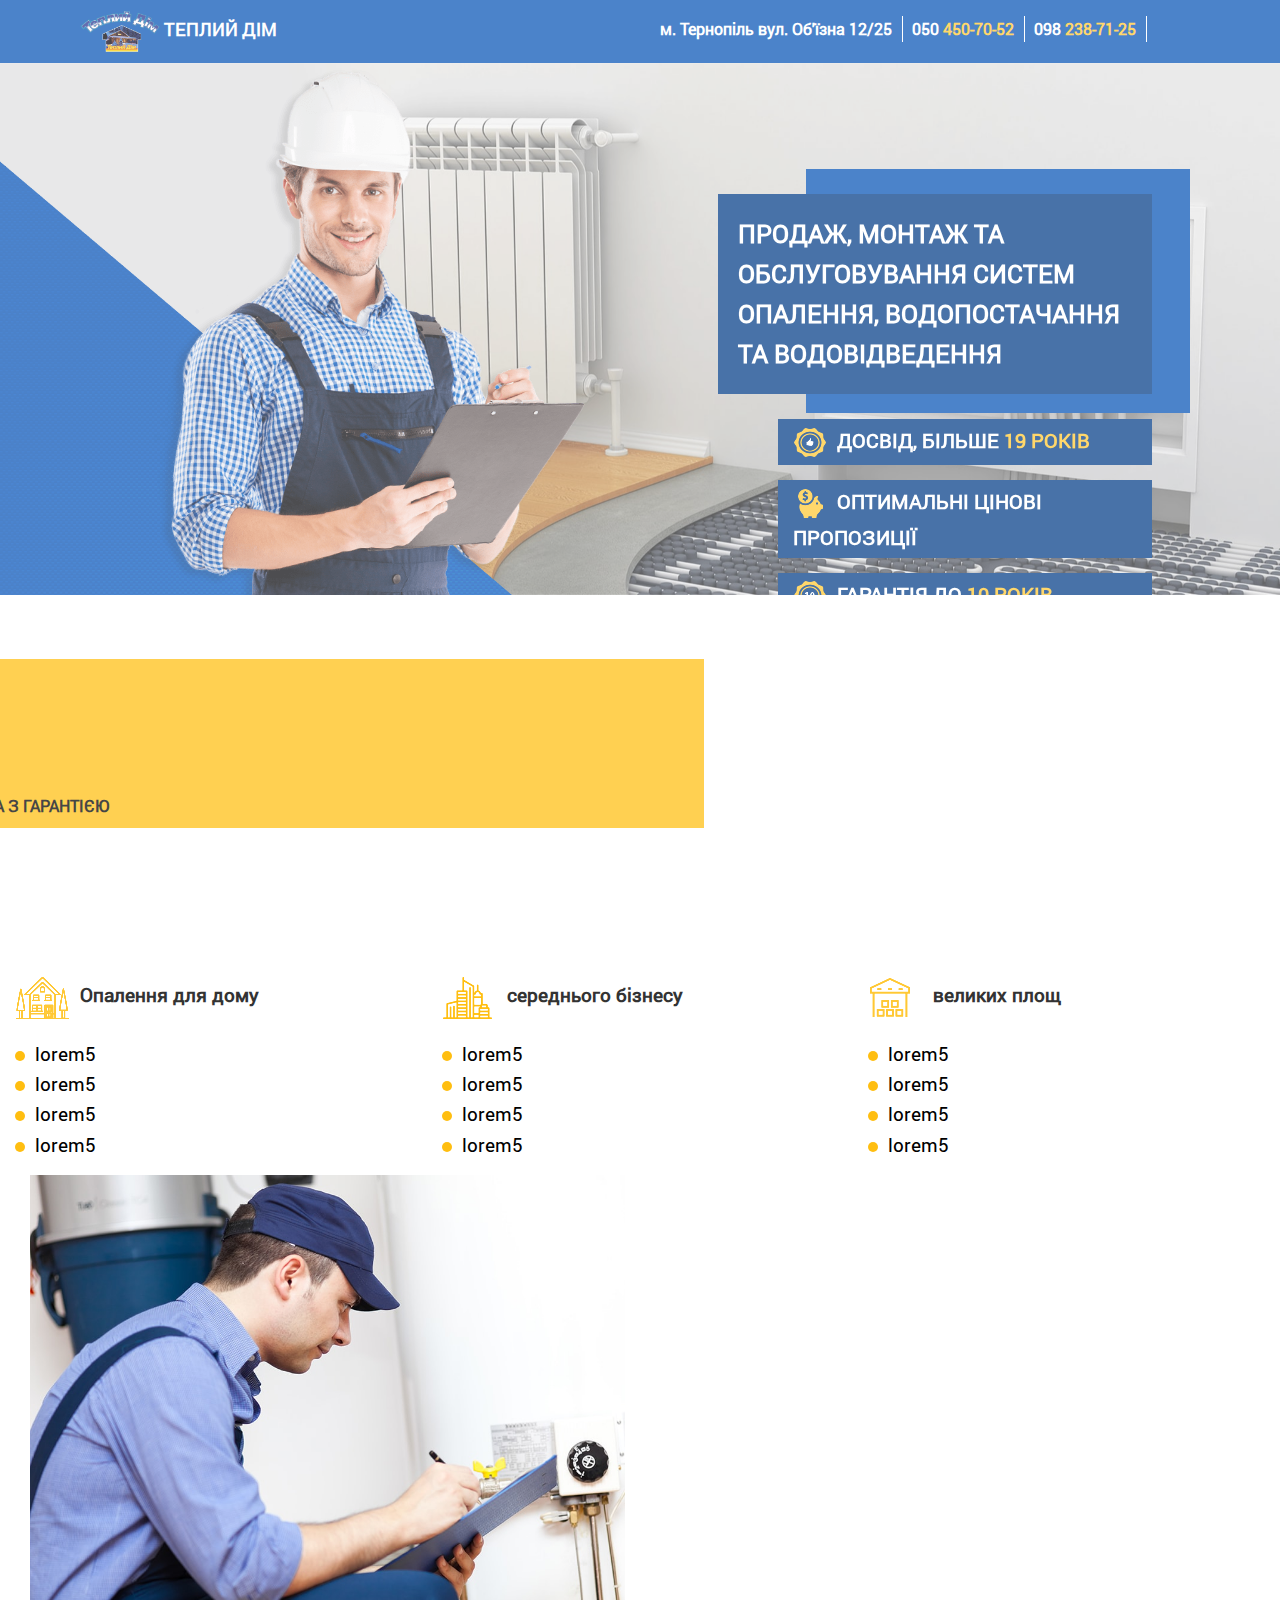
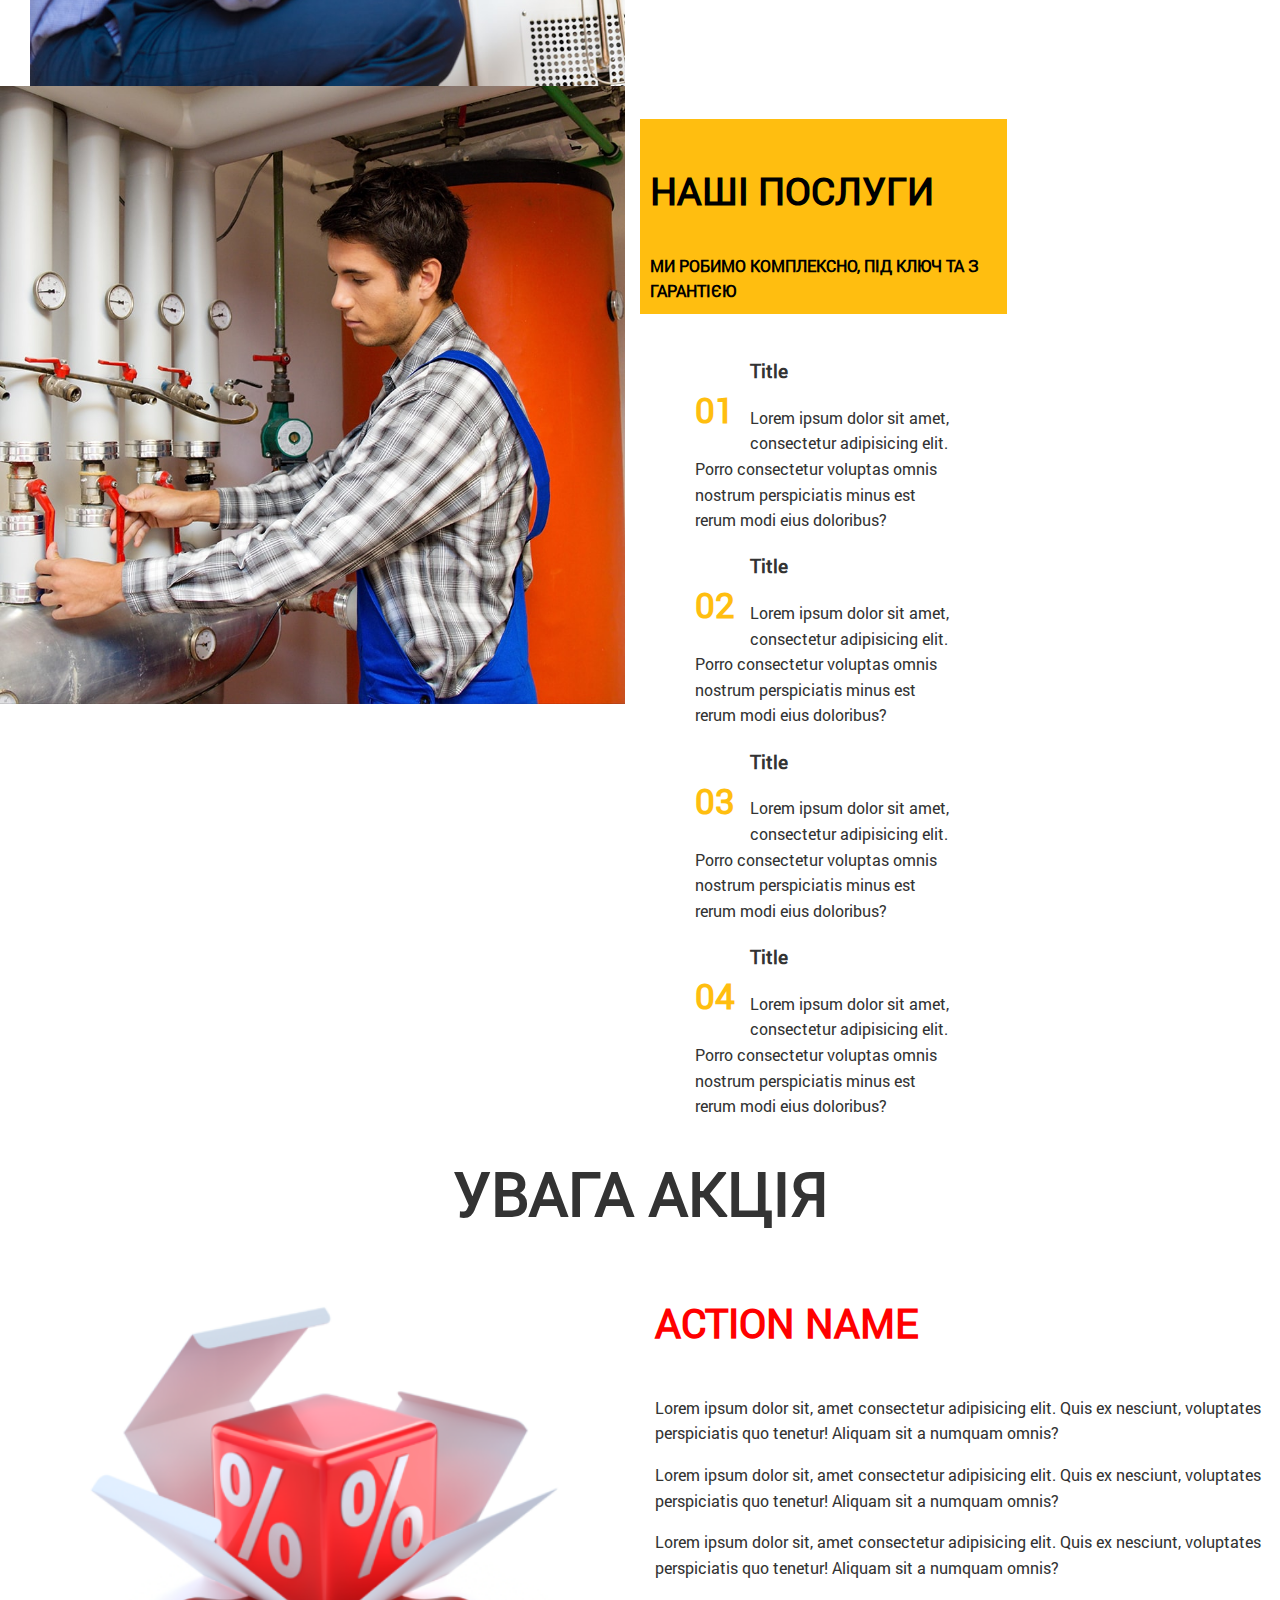
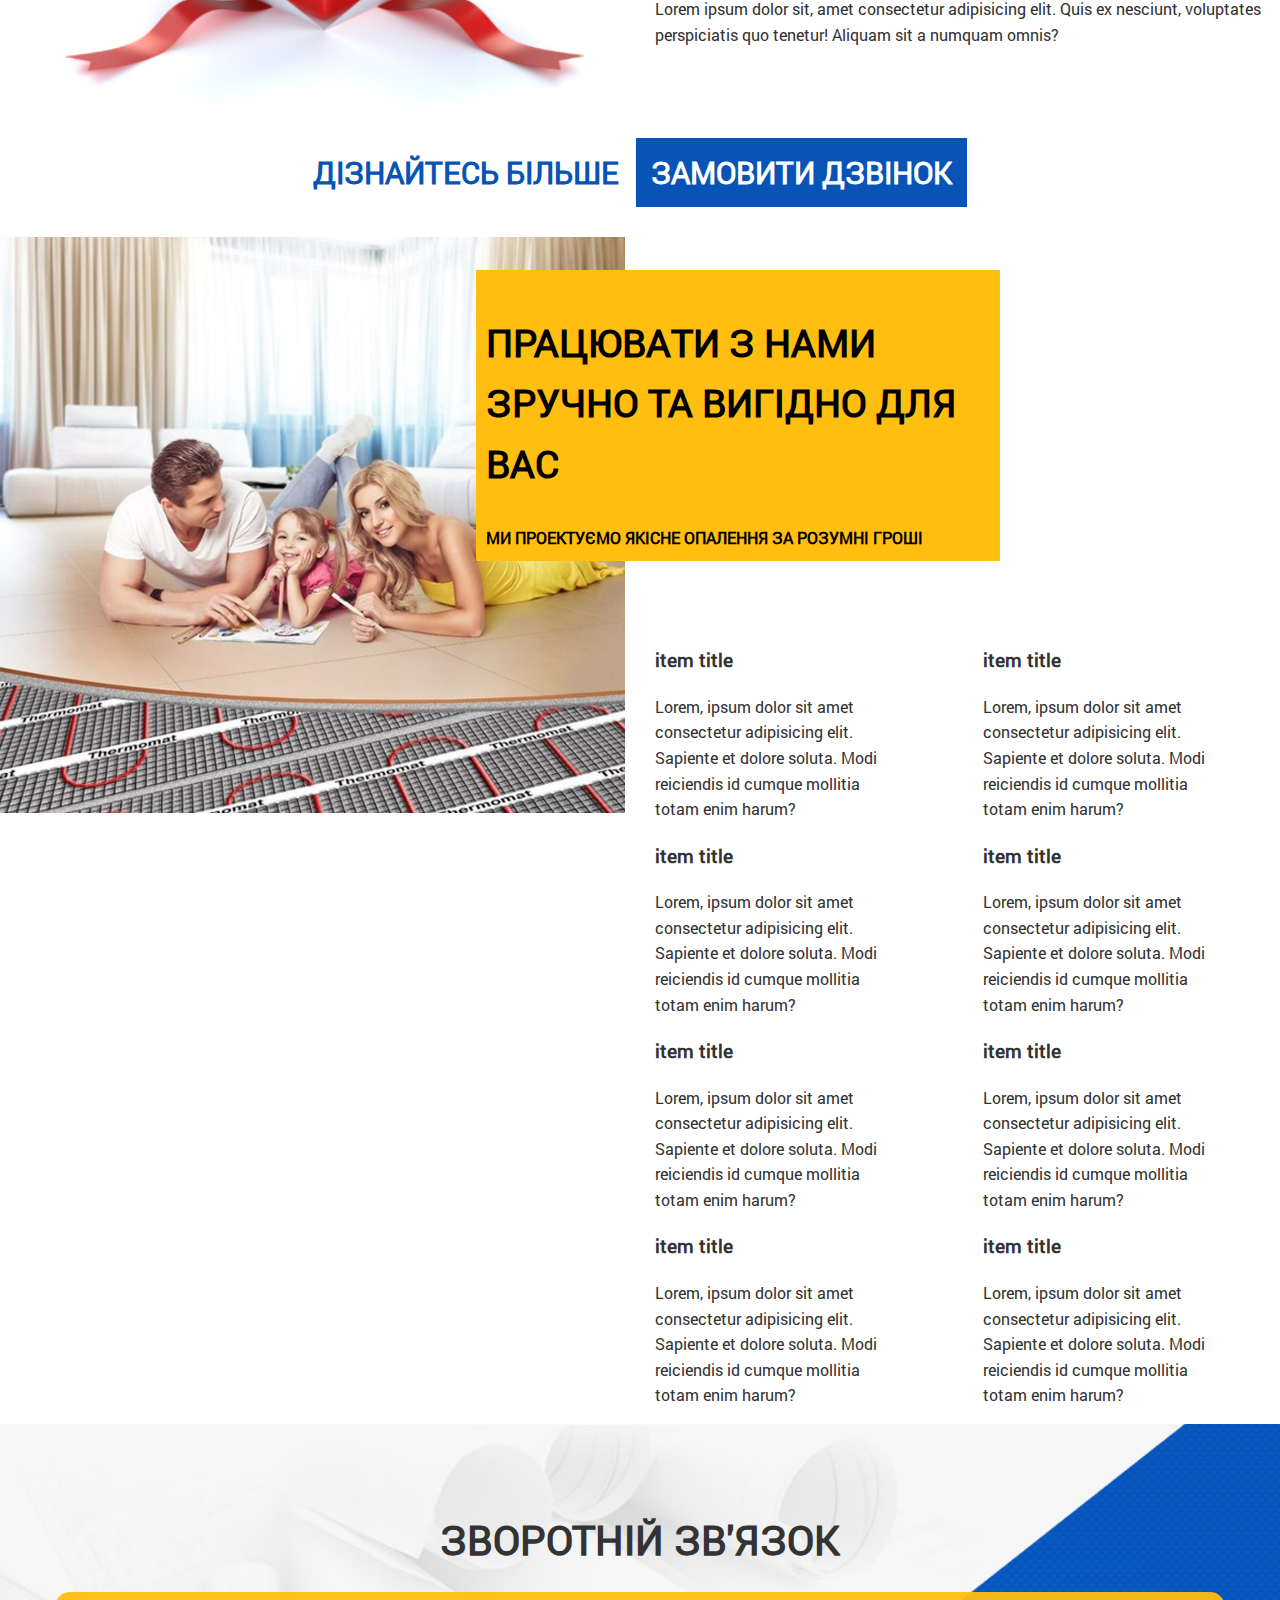
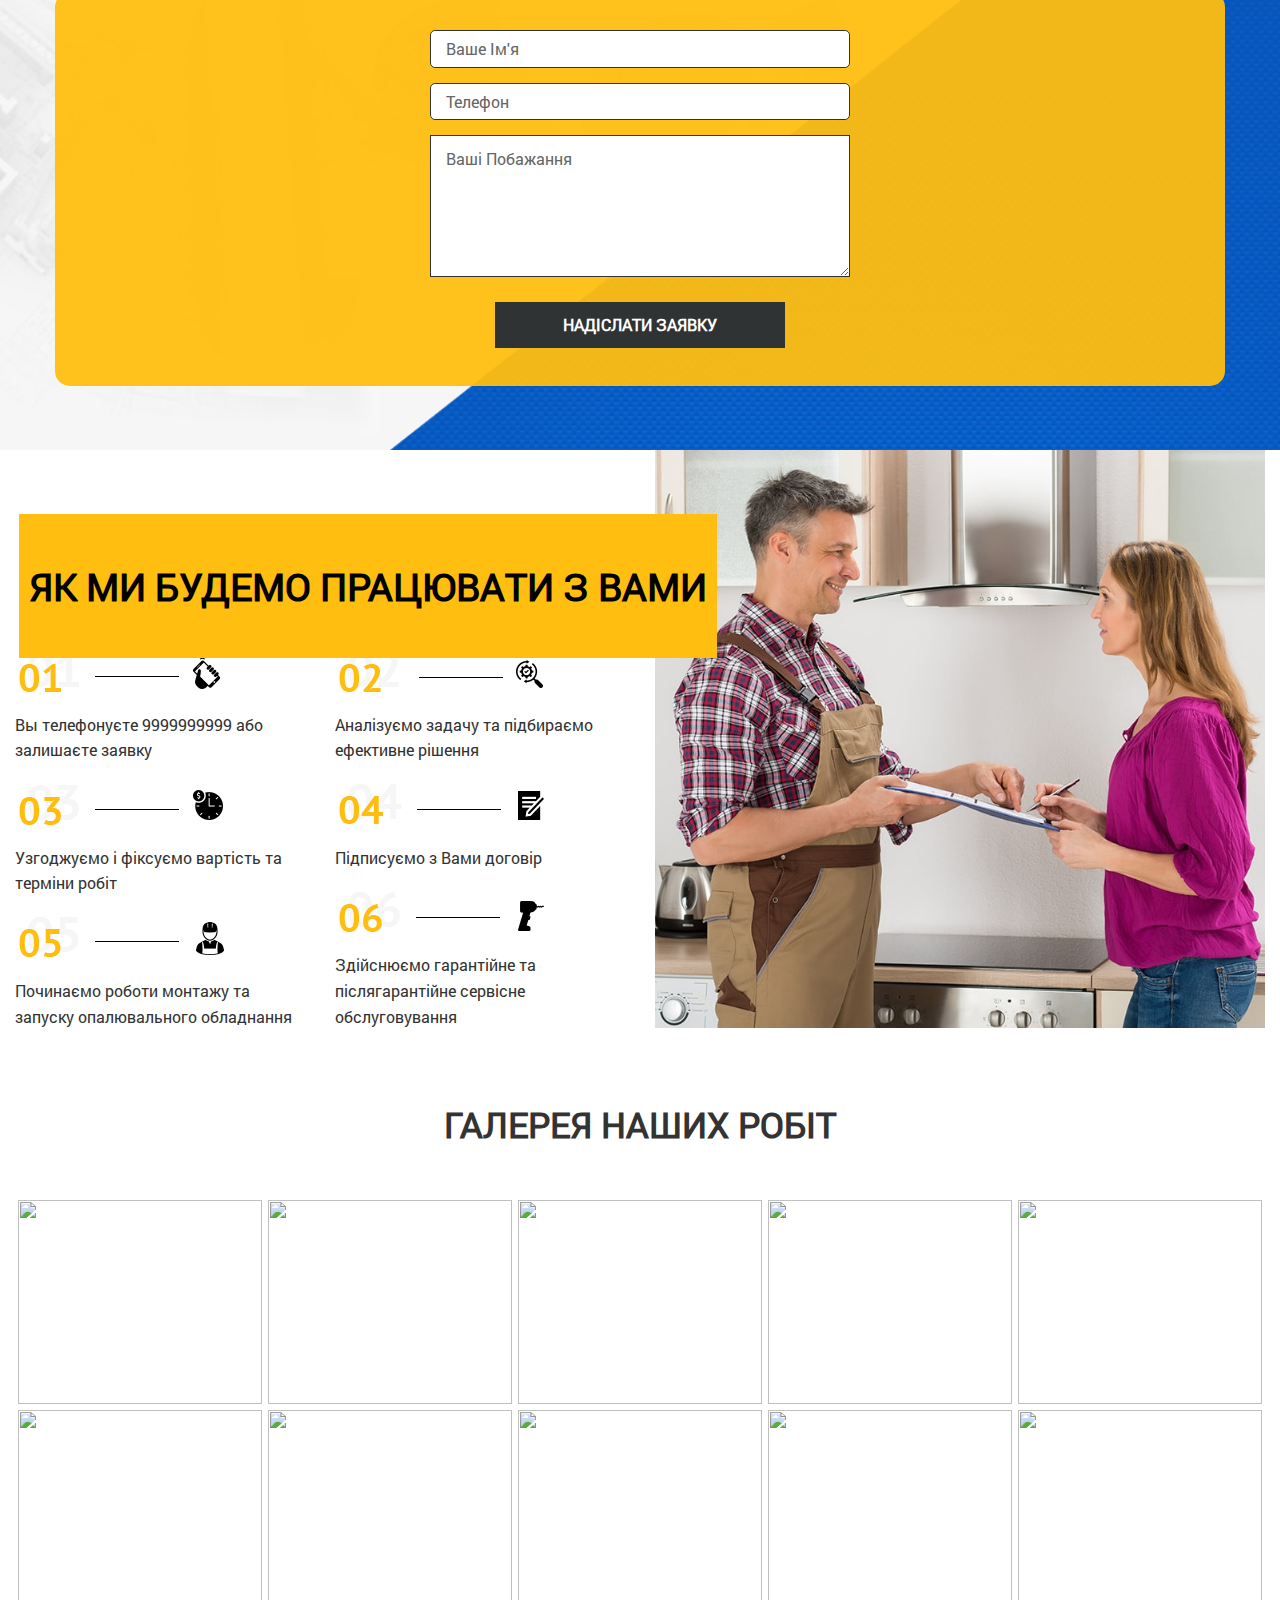
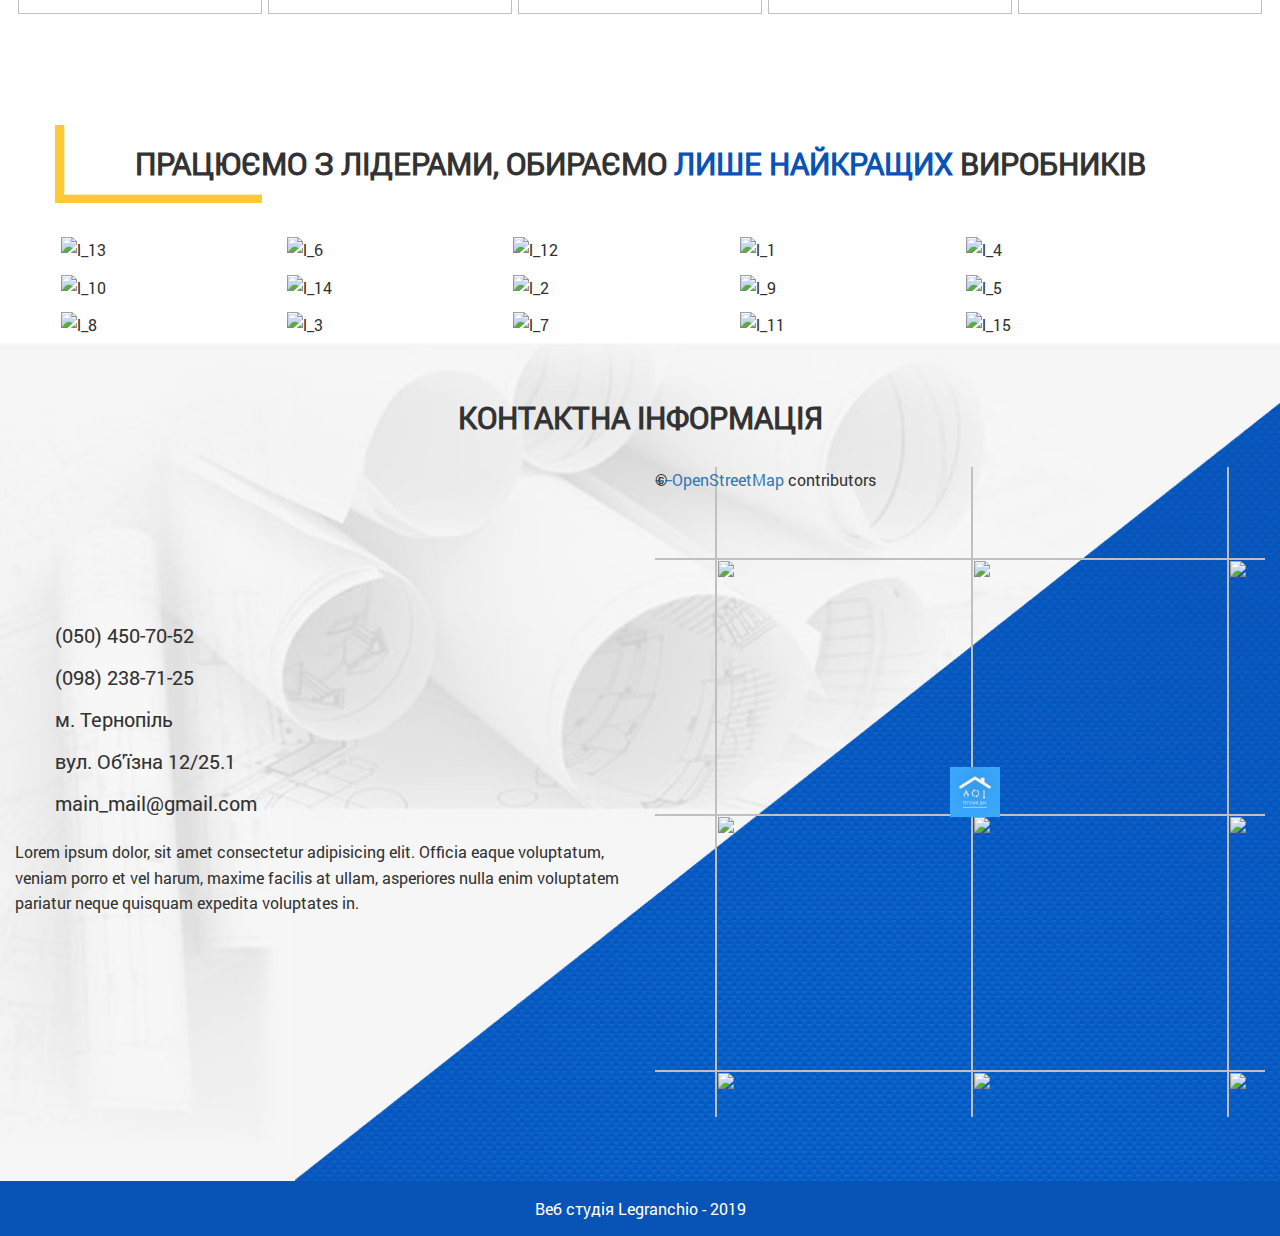
==== New_verstka/index.html @ 9d4a5077 "меню і послуги" ====
<!DOCTYPE html>
<!--[if lt IE 7 ]><html class="ie ie6" lang="en"> <![endif]-->
<!--[if IE 7 ]><html class="ie ie7" lang="en"> <![endif]-->
<!--[if IE 8 ]><html class="ie ie8" lang="en"> <![endif]-->
<!--[if (gte IE 9)|!(IE)]><!-->
<html lang="ru">
<!--<![endif]-->

<head>

	<meta charset="utf-8">

	<title>Заголовок</title>
	<meta name="description" content="">

	<link rel="shortcut icon" href="img/favicon/favicon.ico" type="image/x-icon">
	<link rel="apple-touch-icon" href="img/favicon/apple-touch-icon.png">
	<link rel="apple-touch-icon" sizes="72x72" href="img/favicon/apple-touch-icon-72x72.png">
	<link rel="apple-touch-icon" sizes="114x114" href="img/favicon/apple-touch-icon-114x114.png">

	<meta http-equiv="X-UA-Compatible" content="IE=edge">
	<meta name="viewport" content="width=device-width, initial-scale=1, maximum-scale=1">

	<link rel="stylesheet" href="libs/bootstrap/css/bootstrap-grid.min.css">
	<link rel="stylesheet" href="libs/animate/animate.css">

	<link rel="stylesheet" href="css/fonts.css">
	<link rel="stylesheet" href="css/main.css">
	<link rel="stylesheet" href="css/media.css">

	<script src="libs/modernizr/modernizr.js"></script>

</head>

<body>
	<nav id="top_div">

		<div class="top_line_men">
			<div class="container">
				<div class="row">
					<div class="col-md-6"><a id="logoa" href="/"><img src="img/logo.png" alt="logo"> Теплий дім</a>
					</div>
					<div class="top_cont_inf col-md-6">
						<p>м. Тернопіль вул. Об'їзна 12/25</p>
						<p><a href="tel:+380504507052"><span>050</span> 450-70-52</a></p>
						<p><a href="tel:+380982387125"><span>098</span> 238-71-25</a></p>
					</div>
				</div>
			</div>

		</div>


		<div class="fotorama" data-width="100%" data-maxheight="850" data-minheight="350" data-fit="cover"
			data-nav="false">
			<div class="slider_first_item" data-img="img/bg_1.jpg">
				<div class="trian"></div>
				<div class="top_man"></div>
				<div class="first_slide_ttl">
					<p>Продаж, монтаж та обслуговування систем опалення, водопостачання та водовідведення</p>

					<ul class="first_slide_ul">
						<li><img src="img/ic_b_1.png" alt="bg1">Досвід, більше <span>19 років</span></li>
						<li><img src="img/ic_b_2.png" alt="bg2">Оптимальні цінові пропозиції</li>
						<li><img src="img/ic_b_3.png" alt="bg3">гарантія до <span>10 років</span> </li>
					</ul>
				</div>

			</div>




		</div>


	</nav>


	<section id="work_1">

		<div class="container-fluid">
			<div class="row">
				  



				<div class="items_title_l">
					<h2>Наші послуги</h2>
					ми робимо комплексно, під ключ та з гарантією
				</div>
				<div class="servise_item col-md-4">
					<h3><img src="img/ic_t_1.png" alt="items">Опалення для дому</h3>

					<ul>
						<li>lorem5</li>
						<li>lorem5</li>
						<li>lorem5</li>
						<li>lorem5</li>
					</ul>
				</div>
				<div class="servise_item col-md-4">
					<h3><img src="img/ic_t_2.png" alt="items">середнього бізнесу</h3>
					<ul>
						<li>lorem5</li>
						<li>lorem5</li>
						<li>lorem5</li>
						<li>lorem5</li>
					</ul>
				</div>
				<div class="servise_item col-md-4">
					<h3><img src="img/ic_t_3.png" alt="items">великих площ</h3>
					<ul>
						<li>lorem5</li>
						<li>lorem5</li>
						<li>lorem5</li>
						<li>lorem5</li>
					</ul>
				</div>

			


				</div>

				<div class="col-md-6">
					<div class="img_div">
						<img src="img/bg_3.jpg" alt="bg">
					</div>
				</div>



			</div>


			<div class="row">
				<div class="col-md-6">
					<div class="img_div">
						<img src="img/bg_4.jpg" alt="bg">
					</div>
				</div>
				<div class="items col-md-6">

					<div class="  row">
						
					


					<div class="items col-md-6">
						<div class="items_title">
							<h2>Наші послуги</h2>
							ми робимо комплексно, під ключ та з гарантією
						</div>
						<ul class="block_items">
							<li><span>01</span>
								<div class="list_text">
									<h3>Title</h3>
									<p> Lorem ipsum dolor sit amet, consectetur adipisicing elit. Porro consectetur voluptas
										omnis
										nostrum perspiciatis minus est rerum modi eius doloribus?</p>
								</div>
	
							</li>
							<li><span>02</span>
								<div class="list_text">
									<h3>Title</h3>
									<p> Lorem ipsum dolor sit amet, consectetur adipisicing elit. Porro consectetur voluptas
										omnis
										nostrum perspiciatis minus est rerum modi eius doloribus?</p>
								</div>
							</li>
							<li><span>03</span>
								<div class="list_text">
									<h3>Title</h3>
									<p> Lorem ipsum dolor sit amet, consectetur adipisicing elit. Porro consectetur voluptas
										omnis
										nostrum perspiciatis minus est rerum modi eius doloribus?</p>
								</div>
							</li>
							<li><span>04</span>
								<div class="list_text">
									<h3>Title</h3>
									<p> Lorem ipsum dolor sit amet, consectetur adipisicing elit. Porro consectetur voluptas
										omnis
										nostrum perspiciatis minus est rerum modi eius doloribus?</p>
								</div>
							</li>
						</ul>

					</div>
				</div>
			</div>

		</div>


	</section>

	<section class="akciya">
		<div class="container-fluid">
			<div class="row">
				<h2 class="action_ttl">Увага акція</h2>

				<div class="col-md-6">
					<div class="img_div">
						<img src="img/acion1-500x376.png" alt="bg">
					</div>
				</div>
				<div class="col-md-6">
					<h3>Action name</h3>
					<p>Lorem ipsum dolor sit, amet consectetur adipisicing elit. Quis ex nesciunt, voluptates
						perspiciatis quo tenetur! Aliquam sit a numquam omnis?</p>
					<p>Lorem ipsum dolor sit, amet consectetur adipisicing elit. Quis ex nesciunt, voluptates
						perspiciatis quo tenetur! Aliquam sit a numquam omnis?</p>
					<p>Lorem ipsum dolor sit, amet consectetur adipisicing elit. Quis ex nesciunt, voluptates
						perspiciatis quo tenetur! Aliquam sit a numquam omnis?</p>
					<p>Lorem ipsum dolor sit, amet consectetur adipisicing elit. Quis ex nesciunt, voluptates
						perspiciatis quo tenetur! Aliquam sit a numquam omnis?</p>
				</div>
				<div class="act_btn col-md-12">
					<h4>дізнайтесь більше <span>замовити дзвінок</span></h4>
				</div>

			</div>
		</div>

	</section>

	<section id="perevagi">
		<div class="comtainer-fluid">
			<div class="row">
				<div class="col-md-6">
					<div class="img_div">
						<img src="img/bg_8.jpg" alt="bg">
					</div>
				</div>
				<div class="col-md-6 col-xs-12">

					<div class=" row">
						<div class="test_title items_title_l">
							<h2>Працювати з нами зручно та вигідно для Вас</h2>
							Ми проектуємо Якісне опалення за розумні гроші
						</div>
						<div class="perevag_item col-md-6">
							<h3>item title</h3>
							<p>Lorem, ipsum dolor sit amet consectetur adipisicing elit. Sapiente et dolore soluta. Modi
								reiciendis id cumque mollitia totam enim harum?</p>
							<h3>item title</h3>
							<p>Lorem, ipsum dolor sit amet consectetur adipisicing elit. Sapiente et dolore soluta. Modi
								reiciendis id cumque mollitia totam enim harum?</p>
							<h3>item title</h3>
							<p>Lorem, ipsum dolor sit amet consectetur adipisicing elit. Sapiente et dolore soluta. Modi
								reiciendis id cumque mollitia totam enim harum?</p>
							<h3>item title</h3>
							<p>Lorem, ipsum dolor sit amet consectetur adipisicing elit. Sapiente et dolore soluta. Modi
								reiciendis id cumque mollitia totam enim harum?</p>
						</div>
						<div class="perevag_item col-md-6">
							<h3>item title</h3>
							<p>Lorem, ipsum dolor sit amet consectetur adipisicing elit. Sapiente et dolore soluta. Modi
								reiciendis id cumque mollitia totam enim harum?</p>
							<h3>item title</h3>
							<p>Lorem, ipsum dolor sit amet consectetur adipisicing elit. Sapiente et dolore soluta. Modi
								reiciendis id cumque mollitia totam enim harum?</p>
							<h3>item title</h3>
							<p>Lorem, ipsum dolor sit amet consectetur adipisicing elit. Sapiente et dolore soluta. Modi
								reiciendis id cumque mollitia totam enim harum?</p>
							<h3>item title</h3>
							<p>Lorem, ipsum dolor sit amet consectetur adipisicing elit. Sapiente et dolore soluta. Modi
								reiciendis id cumque mollitia totam enim harum?</p>
						</div>
					</div>


				</div>
			</div>
		</div>


	</section>
	<section id="project_price_1">

		<div class="container">
			<div class="row">
				<h2>Зворотній зв'язок</h2>
				<form id="cont_form_1" class="ajax_form col-md-12">

					<input type="text" name="Ім'я" required placeholder="Ваше Ім'я">

					<input type="tel" name="Телефон" required placeholder="Телефон">

					<textarea name="Побажання" cols="15" rows="5" placeholder="Ваші Побажання"></textarea>
					<button type="submit">Надіслати заявку</button>
				</form>
			</div>
		</div>

	</section>
	<section id="how_it_work">
		<div class="container-fluid">
			<div class="row">


				<div class="col-md-6">
					<div class="items_title">
						<h2>Як ми будемо працювати з Вами</h2>

					</div>
					<div class="how_it_row row">


						<div class="how_it_item col-md-6">
							<img src="img/ic_wok_1.png" alt="how_it_work">
							<p>Вы телефонуєте 9999999999 або залишаєте заявку </p>
							<img src="img/ic_wok_3.png" alt="how_it_work">
							<p>Узгоджуємо і фіксуємо вартість та терміни робіт</p>
							<img src="img/ic_wok_5.png" alt="how_it_work">
							<p>Починаємо роботи монтажу та запуску опалювального обладнання</p>

						</div>
						<div class="how_it_item col-md-6">
							<img src="img/ic_wok_2.png" alt="how_it_work">
							<p>Аналізуємо задачу та підбираємо ефективне рішення</p>
							<img src="img/ic_wok_4.png" alt="how_it_work">
							<p>Підписуємо з Вами договір</p>
							<img src="img/ic_wok_6.png" alt="how_it_work">
							<p>Здійснюємо гарантійне та післягарантійне сервісне обслуговування</p>
						</div>
					</div>

				</div>
				<div class="col-md-6">

					<div class="img_div">
						<img src="img/bg_9.jpg" alt="bg">
					</div>
				</div>
			</div>
		</div>


	</section>

	<section id="photogalery">
		<div class="container-fluid">
			<div class="row">

				<h2>Галерея наших робіт</h2>

				
					<ul class="xfieldimagegallery galery col-md-12 col-xs-12">
						<li><img src="https://alfastroy.kharkov.ua/images/items/montag-otopleniya.jpg" alt=""></li>
						<li><img src="https://images.ua.prom.st/152389415_montazh-i-ustanovka.jpg" alt=""></li>
						<li><img src="http://technoklas.com/upload/images/opalenia1.jpg" alt=""></li>
						<li><img src="http://board.mistaua.com/2014/16858_4_2.jpg" alt=""></li>
						<li><img src="http://vse-o-trubah.ru/wp-content/uploads/2013/11/montazh-trub-otopleniya-svoimi-rukami.jpg"	alt=""></li>
						<li><img src="https://i.io.ua/img_su/large/0119/71/01197169_n3.jpg" alt=""></li>
						<li><img src="https://www.barrakuda.com.ua/wp-content/uploads/2014/08/Kombi_111.jpg" alt=""></li>
						<li><img src="https://energo-climat.com/wp-content/uploads/2016/09/montaj_otopleniya.jpg" alt=""></li>
						<li><img src="http://www.installprofi.com.ua/templates/installprofi/img/b6.jpg" alt=""></li>
						<li><img src="http://3.com.ua/images/n3/d0e5a6d0c9b3f839d9faa2776fc17392.jpg" alt=""></li>
					</ul>
				
			</div>
		</div>


	</section>

	<section id="partners">
		<div class="container">
			<div class="row">
				<h2>Працюємо з лідерами, обираємо <span>лише найкращих</span> виробників</h2>
				<div class="ug-thumb-wrapper ug-tile">

					<img src="http://opalennya-zk.com.ua/images/logo/unitegallery_thumbs/l_13_300x100000.png"
						alt="l_13">
				</div>
				<div class="ug-thumb-wrapper ug-tile">
					<img src="http://opalennya-zk.com.ua/images/logo/unitegallery_thumbs/l_6_300x100000.png" alt="l_6"
						class="ug-thumb-image ug-trans-enabled"></div>
				<div class="ug-thumb-wrapper ug-tile">
					<img src="http://opalennya-zk.com.ua/images/logo/unitegallery_thumbs/l_12_300x100000.png" alt="l_12"
						class="ug-thumb-image ug-trans-enabled"></div>
				<div class="ug-thumb-wrapper ug-tile">
					<img src="http://opalennya-zk.com.ua/images/logo/unitegallery_thumbs/l_1_300x100000.png" alt="l_1"
						class="ug-thumb-image ug-trans-enabled"></div>
				<div class="ug-thumb-wrapper ug-tile">
					<img src="http://opalennya-zk.com.ua/images/logo/unitegallery_thumbs/l_4_300x100000.png" alt="l_4"
						class="ug-thumb-image ug-trans-enabled"></div>
				<div class="ug-thumb-wrapper ug-tile">
					<img src="http://opalennya-zk.com.ua/images/logo/unitegallery_thumbs/l_10_300x100000.png" alt="l_10"
						class="ug-thumb-image ug-trans-enabled"></div>
				<div class="ug-thumb-wrapper ug-tile">
					<img src="http://opalennya-zk.com.ua/images/logo/unitegallery_thumbs/l_14_300x100000.png" alt="l_14"
						class="ug-thumb-image ug-trans-enabled"></div>
				<div class="ug-thumb-wrapper ug-tile">
					<img src="http://opalennya-zk.com.ua/images/logo/unitegallery_thumbs/l_2_300x100000.png" alt="l_2"
						class="ug-thumb-image ug-trans-enabled"></div>
				<div class="ug-thumb-wrapper ug-tile">
					<img src="http://opalennya-zk.com.ua/images/logo/unitegallery_thumbs/l_9_300x100000.png" alt="l_9"
						class="ug-thumb-image ug-trans-enabled"></div>
				<div class="ug-thumb-wrapper ug-tile">
					<img src="http://opalennya-zk.com.ua/images/logo/unitegallery_thumbs/l_5_300x100000.png" alt="l_5"
						class="ug-thumb-image ug-trans-enabled"></div>
				<div class="ug-thumb-wrapper ug-tile">
					<img src="http://opalennya-zk.com.ua/images/logo/unitegallery_thumbs/l_8_300x100000.png" alt="l_8"
						class="ug-thumb-image ug-trans-enabled"></div>
				<div class="ug-thumb-wrapper ug-tile">
					<img src="http://opalennya-zk.com.ua/images/logo/unitegallery_thumbs/l_3_300x100000.png" alt="l_3"
						class="ug-thumb-image ug-trans-enabled"></div>
				<div class="ug-thumb-wrapper ug-tile">
					<img src="http://opalennya-zk.com.ua/images/logo/unitegallery_thumbs/l_7_300x100000.png" alt="l_7"
						class="ug-thumb-image ug-trans-enabled"></div>
				<div class="ug-thumb-wrapper ug-tile">
					<img src="http://opalennya-zk.com.ua/images/logo/unitegallery_thumbs/l_11_300x100000.png" alt="l_11"
						class="ug-thumb-image ug-trans-enabled"></div>
				<div class="ug-thumb-wrapper ug-tile">
					<img src="http://opalennya-zk.com.ua/images/logo/unitegallery_thumbs/l_15_300x100000.png" alt="l_15"
						class="ug-thumb-image ug-trans-enabled"></div>
			</div>
		</div>
		</div>
	</section>

	<section id="contacts">
			<div class="container-fluid">
				<div class="row">
					<h2 class="service_title2">Контактна інформація</h2>
					<div class="col-md-6 col-xs-12">
						<ul class="cont_inf">
							<li><a href="tel:+380504507052">(050) 450-70-52 </a></li>
							<li><a href="tel:+380982387125">(098) 238-71-25</a></li>
							<li>м. Тернопіль</li>
							<li>вул. Об'їзна 12/25.1</li>
							<li><a href="mailto:main_mail@gmail.com">main_mail@gmail.com</a></li>
						</ul>
						<p>Lorem ipsum dolor, sit amet consectetur adipisicing elit. Officia eaque voluptatum, veniam porro
							et vel harum, maxime facilis at ullam, asperiores nulla enim voluptatem pariatur neque quisquam
							expedita voluptates in.</p>
					</div>
					<div class="col-md-6 col-xs-12">
						<div id="mapdiv"></div>
					</div>
				</div>
			</div>
		</section>
	
<footer>
	<div class="container">
		<div class="row">
			<div class="col-md-12">
	<a href="http://legranchio/com.ua">Веб студія Legranchio - 2019</a>
			</div>
		</div>
	</div>
</footer>

	<div class="hidden"></div>

	<div class="loader">
		<div class="loader_inner"></div>
	</div>

	<!--[if lt IE 9]>
	<script src="libs/html5shiv/es5-shim.min.js"></script>
	<script src="libs/html5shiv/html5shiv.min.js"></script>
	<script src="libs/html5shiv/html5shiv-printshiv.min.js"></script>
	<script src="libs/respond/respond.min.js"></script>
	<![endif]-->

	<script src="libs/jquery/jquery-1.11.2.min.js"></script>
	<script src="libs/waypoints/waypoints.min.js"></script>
	<script src="libs/animate/animate-css.js"></script>
	<script src="libs/plugins-scroll/plugins-scroll.js"></script>

	<script src="js/common.js"></script>
	<link rel="stylesheet" href="js/fotorama/fotorama.css">
	<script src="js/fotorama/fotorama.js"></script>

	<script src="js/OpenLayers.js"></script>

	<script>
		map = new OpenLayers.Map("mapdiv");
		map.addLayer(new OpenLayers.Layer.OSM());

		var lonLat = new OpenLayers.LonLat(25.5595592, 49.5414111)
			.transform(
				new OpenLayers.Projection("EPSG:4326"), // transform from WGS 1984
				map.getProjectionObject() // to Spherical Mercator Projection
			);

		var zoom = 17;

		var markers = new OpenLayers.Layer.Markers("Markers");
		map.addLayer(markers);

		markers.addMarker(new OpenLayers.Marker(lonLat));

		map.setCenter(lonLat, zoom);
	</script>

</body>

</html>
---- New_verstka/css/fonts.css ----
@font-face {
	font-family: "RobotoRegular";
	src: url("../fonts/RobotoRegular/RobotoRegular.eot");
	src: url("../fonts/RobotoRegular/RobotoRegular.eot?#iefix") format("embedded-opentype"),
			 url("../fonts/RobotoRegular/RobotoRegular.woff") format("woff"),
			 url("../fonts/RobotoRegular/RobotoRegular.ttf") format("truetype");
	font-style: normal;
	font-weight: normal;
}
---- New_verstka/css/main.css ----
*::-webkit-input-placeholder {
	color: #666;
	opacity: 1;
}
*:-moz-placeholder {
	color: #666;
	opacity: 1;
}
*::-moz-placeholder {
	color: #666;
	opacity: 1;
}
*:-ms-input-placeholder {
	color: #666;
	opacity: 1;
}

body input:focus:required:invalid,
body textarea:focus:required:invalid {
	
}
body input:required:valid,
body textarea:required:valid {
	
}

html.js .loader {
	background: none repeat scroll 0 0 #ffffff;
	bottom: 0;
	height: 100%;
	left: 0;
	position: fixed;
	right: 0;
	top: 0;
	width: 100%;
	z-index: 9999;
}
html.js .loader_inner {
	background-image: url("../img/preloader.gif");
	background-size: cover;
	background-repeat: no-repeat;
	background-position: center center;
	background-color: #fff;
	height: 60px;
	width: 60px;
	margin-top: -30px;
	margin-left: -30px;
	left: 50%;
	top: 50%;
	position: absolute;
}

body {
	font-family: sans-serif;
	font-size: 16px;
	min-width: 320px;
	position: relative;
	line-height: 1.6;
	font-family: "RobotoRegular", sans-serif;
	overflow-x: hidden;
}
.hidden {
	display: none;
}
.top_line_men {
	width: 100%;
	height: auto;
	margin: 0 auto;
	background: #0854B6;
}
#logoa {
	padding-top: 10px;
	/* border: 1px solid red; */
	display: block;
	padding-bottom: 10px;
	color: #fff;
	font-size: 18px;
	text-transform: uppercase;
	font-weight: 600;
}
#logoa img {
	max-width: 80px;
	margin: 0;
	padding: 0;
	margin-left:10px; 
}
.top_cont_inf {
	color: #fff;
	font-weight: 600;
}
.top_cont_inf a {
	color: #FFC834;
	font-weight: 600;
}

.top_cont_inf a span {
	color: #fff;
	
} 
.top_cont_inf p {
	display: inline-block;
	border-right: 1px solid;
	padding-right: 10px;
	margin-left: 5px;
}
.trian {
	background-image: url(../img/t_1.png);
	height: 100%;
	width: 40%;
	padding: 0;
	margin: 0;
	position: absolute;
	left: 0;
	bottom: 0;
	background-size: contain;
	background-repeat: no-repeat;
	background-position: left bottom;
}
.top_man {
	background-image: url(../img/man.png);
	height: 100%;
	width: 40%;
	padding: 0;
	margin: 0;
	position: absolute;
	left: 12%;
	bottom: 0;
	background-size: contain;
	background-repeat: no-repeat;
	background-position: left bottom;
}
.first_slide_ttl {
	position: absolute;
	right: 10%;
	top: 20%;
	padding: 0;
	color: #fff;
	text-transform: uppercase;
	font-weight: bold;
	font-size: 25px;
	max-width: 30%;
	text-align: left;
}
.first_slide_ttl::after {
	content: '.';
	background-color: #0854B6;
	width: 100%;
	height: 52%;
	position: absolute;
	top: 0;
	right: -10%;
	z-index: -1;
	padding: 10px;
}
.first_slide_ttl p {
	margin-left: -50px;
	padding: 20px;
	background-color: #033D87;
}
.first_slide_ul {
	list-style: none;
	color: #fff;
	text-transform: uppercase;
	font-weight: 600;
	font-size: 20px;
	margin-left: -30px;
}
.first_slide_ul li {
	margin: 15px 0;
	background-color: #033D87;
	min-width: 180px;
	padding: 5px 15px;
}
.first_slide_ul li img {
	margin-right: 10px;
}
.first_slide_ul span {
	color: #FFC834;
}
#project_price_1 {
	width: 100%;
	margin: 0 auto;
	padding: 5% 0 5%;
	background-image: url(../img/t_2.png), url(../img/bg_2.jpg);
	background-repeat: no-repeat;
	background-position: right center, center center;
	background-size: auto, cover;
	text-align: center;
}
.items {
	position: relative;
}
.items_title {
	position: absolute;
	right: -12%;
	z-index: 2;
	background-color: #FFBE10;
	text-transform: uppercase;
	font-weight: 600;
	padding: 10px;
	margin-top: 10%;
	color: #000;
}
.items_title h2 {
	font-size: 38px;
	color: #000;
}
.block_items {
	list-style: none;
	margin-top: 30vh;
	width: 100%;
}
.block_items li span {
	font-size: 35px;
	margin-right: 15px;
	font-weight: 600;
	color: #FFBE10;
	display: block;
	margin-top: 25px;
	float: left;
}
.list_text {
	display: block;
	width: 100%;
	/* border: 1px solid red; */
	/* float: right; */
}
.img_div img {
	width: 100%;
	height: 100%;
}
.items_title_l {
	left: -12%;
	z-index: 2;
	background-color: #FFBE10;
	text-transform: uppercase;
	font-weight: 600;
	padding: 10px;
	margin-top: 5%;
	color: #000;
	margin-left: -25%;
	width: 80%;
	margin-bottom: 10%;
}
.items_title_l h2 {
	font-size: 38px;
	color: #000;
}
.tovary {
	margin-top: 38%;
}

.servise_item ul {
	/* width: 80%; */
	display: block;
	margin: 15px auto;
	list-style: none;
	font-size: 19px;
	color: #000;
	padding: 0;
}
.servise_item h3 img {
	margin-right: 10px;
	vertical-align: middle;
}

.servise_item ul li::before {
	content: '';
	width: 10px;
	height: 10px;
	background-color: #FFBE10;
	display: inline-block;
	margin-right: 10px;
	border-radius: 50%;
}
.action_ttl {
	text-align: center;
	font-size: 6rem;
	padding: 0;
	margin: 10px auto;
	text-transform: uppercase;
}
.akciya h3 {
	color: red;
	font-size: 4rem;
	text-transform: uppercase;
}
.act_btn {
	text-align: center;
	color: #0854B6;
	text-transform: uppercase;
	font-size: 3rem;
}
.act_btn span {
	background-color: #0854B6;
	padding: 15px;
	margin-left: 10px;
	color: #fff;
	cursor: pointer;
	transition: all .5s linear;
}
.act_btn span:hover {
transform: scale(1.2);
}
/*#perevagi {
	background-image: url(../img/t_2_180.png);
	background-repeat: no-repeat;
	background-position: right bottom;
	background-size: auto;
}*/
.perevag_item p {
	max-width: 80%;
}
.how_it_row {
	margin-top: 32%;
}
#project_price_1 h2 {
	font-size: 4rem;
	padding: 0;
	margin: 20px auto;
	text-transform: uppercase;
}
#cont_form_1 {
	/* padding: 10px; */
	background-color: rgba(255,190,16,.95);
	padding-top: 2%;
	padding-bottom: 2%;
	border-radius: 15px;
}
#cont_form_1 input {
	display: block;
	width: 420px;
	margin: 15px auto;
	max-width: 100%;
	border: 1px solid #333;
	border-radius: 5px;
	padding: 5px;
	padding-left: 15px;
}
#cont_form_1 textarea {
	width: 420px;
	display: block;
	margin: 10px auto;
	border: 1px solid #333;
	padding-left: 15px;
	padding-top: 10px;
}
#cont_form_1 button {
	padding: 10px;
	background-color: #2F3333;
	border: none;
	width: 290px;
	margin: 15px auto;
	color: #fff;
	text-transform: uppercase;
	font-weight: 600;
}
#photogalery {
	padding-bottom: 5%;
}

.xfieldimagegallery.galery {
	display: block;
	width: 100%;
	list-style: none;
}
.xfieldimagegallery.galery li {
	width: 20%;
	float: left;
	overflow: hidden;
	height: 210px;
	max-height: 480px;
	min-height: 120px;
}
.xfieldimagegallery.galery li img {
	width: 100%;
	height: 100%;
	border: 3px solid #fff;
}
#photogalery h2 {
	font-size: 3.5rem;
	text-align: center;
	text-transform: uppercase;
	margin-top: 4%;
}
.ug-thumb-wrapper {
	display: inline-block;
	width: 19%;
	padding: .5%;
}
.ug-thumb-wrapper img {
	vertical-align: baseline;
}
#partners h2 {
	text-align: center;
	font-size: 3rem;
	text-transform: uppercase;
	margin: 28px auto;
	background-image: url(../img/zag_bg.png);
	padding: 15px;
	background-size: contain;
	background-repeat: no-repeat;
}
#partners h2 span {
	color: #0854B6;
}

#contacts {
	padding-top: 2%;
	padding-bottom: 5%;
	background-image: url(../img/t_2.png), url(../img/bg_2.jpg);
	background-repeat: no-repeat;
	background-position: right bottom, center center;
	background-size: auto, cover;
}
#mapdiv {
	width: 100%;
	height: 650px;
}
#OL_Icon_22 img {
	width: 50px !important;
	height: 50px !important;
}
.cont_inf {
	list-style: none;
	font-size: 20px;
	color: #333;
	margin-top: 25%;
}
.cont_inf li {
	margin: 10px auto;
}
.cont_inf a {
	color: #333;
}
.service_title2 {
	text-align: center;
	font-size: 3rem;
	text-transform: uppercase;
	color: #333;
	
}
footer {
	padding: 15px;
	text-align: center;
	background-color: #0854B6;
}
footer a{
	color: #ffffff;
}
---- New_verstka/css/media.css ----
/*==========  Desktop First Method  ==========*/

/* Large Devices, Wide Screens */
@media only screen and (max-width : 1200px) {

}

/* Medium Devices, Desktops */
@media only screen and (max-width : 992px) {

}

/* Small Devices, Tablets */
@media only screen and (max-width : 768px) {
	
	/*Disable Animation on Mobile Devices*/
	.animated {
		/*CSS transitions*/
		-o-transition-property: none !important;
		-moz-transition-property: none !important;
		-ms-transition-property: none !important;
		-webkit-transition-property: none !important;
		transition-property: none !important;
		/*CSS transforms*/
		-o-transform: none !important;
		-moz-transform: none !important;
		-ms-transform: none !important;
		-webkit-transform: none !important;
		transform: none !important;
		/*CSS animations*/
		-webkit-animation: none !important;
		-moz-animation: none !important;
		-o-animation: none !important;
		-ms-animation: none !important;
		animation: none !important;
	}

}

/* Extra Small Devices, Phones */
@media only screen and (max-width : 480px) {

}

/* Custom, iPhone Retina */
@media only screen and (max-width : 320px) {

}


/*==========  Mobile First Method  ==========*/

/* Custom, iPhone Retina */
@media only screen and (min-width : 320px) {

}

/* Extra Small Devices, Phones */
@media only screen and (min-width : 480px) {

}

/* Small Devices, Tablets */
@media only screen and (min-width : 768px) {

}

/* Medium Devices, Desktops */
@media only screen and (min-width : 992px) {

}

/* Large Devices, Wide Screens */
@media only screen and (min-width : 1200px) {

}
---- New_verstka/js/fotorama/fotorama.css ----
/*!
 * Fotorama 4.6.4 | http://fotorama.io/license/
 */
.fotorama__arr:focus:after,.fotorama__fullscreen-icon:focus:after,.fotorama__html,.fotorama__img,.fotorama__nav__frame:focus .fotorama__dot:after,.fotorama__nav__frame:focus .fotorama__thumb:after,.fotorama__stage__frame,.fotorama__stage__shaft,.fotorama__video iframe{position:absolute;width:100%;height:100%;top:0;right:0;left:0;bottom:0}.fotorama--fullscreen,.fotorama__img{max-width:99999px!important;max-height:99999px!important;min-width:0!important;min-height:0!important;border-radius:0!important;box-shadow:none!important;padding:0!important}.fotorama__wrap .fotorama__grab{cursor:move;cursor:-webkit-grab;cursor:-o-grab;cursor:-ms-grab;cursor:grab}.fotorama__grabbing *{cursor:move;cursor:-webkit-grabbing;cursor:-o-grabbing;cursor:-ms-grabbing;cursor:grabbing}.fotorama__spinner{position:absolute!important;top:50%!important;left:50%!important}.fotorama__wrap--css3 .fotorama__arr,.fotorama__wrap--css3 .fotorama__fullscreen-icon,.fotorama__wrap--css3 .fotorama__nav__shaft,.fotorama__wrap--css3 .fotorama__stage__shaft,.fotorama__wrap--css3 .fotorama__thumb-border,.fotorama__wrap--css3 .fotorama__video-close,.fotorama__wrap--css3 .fotorama__video-play{-webkit-transform:translate3d(0,0,0);transform:translate3d(0,0,0)}.fotorama__caption,.fotorama__nav:after,.fotorama__nav:before,.fotorama__stage:after,.fotorama__stage:before,.fotorama__wrap--css3 .fotorama__html,.fotorama__wrap--css3 .fotorama__nav,.fotorama__wrap--css3 .fotorama__spinner,.fotorama__wrap--css3 .fotorama__stage,.fotorama__wrap--css3 .fotorama__stage .fotorama__img,.fotorama__wrap--css3 .fotorama__stage__frame{-webkit-transform:translateZ(0);transform:translateZ(0)}.fotorama__arr:focus,.fotorama__fullscreen-icon:focus,.fotorama__nav__frame{outline:0}.fotorama__arr:focus:after,.fotorama__fullscreen-icon:focus:after,.fotorama__nav__frame:focus .fotorama__dot:after,.fotorama__nav__frame:focus .fotorama__thumb:after{content:'';border-radius:inherit;background-color:rgba(0,175,234,.5)}.fotorama__wrap--video .fotorama__stage,.fotorama__wrap--video .fotorama__stage__frame--video,.fotorama__wrap--video .fotorama__stage__frame--video .fotorama__html,.fotorama__wrap--video .fotorama__stage__frame--video .fotorama__img,.fotorama__wrap--video .fotorama__stage__shaft{-webkit-transform:none!important;transform:none!important}.fotorama__wrap--css3 .fotorama__nav__shaft,.fotorama__wrap--css3 .fotorama__stage__shaft,.fotorama__wrap--css3 .fotorama__thumb-border{transition-property:-webkit-transform,width;transition-property:transform,width;transition-timing-function:cubic-bezier(0.1,0,.25,1);transition-duration:0ms}.fotorama__arr,.fotorama__fullscreen-icon,.fotorama__no-select,.fotorama__video-close,.fotorama__video-play,.fotorama__wrap{-webkit-user-select:none;-moz-user-select:none;-ms-user-select:none;user-select:none}.fotorama__select{-webkit-user-select:text;-moz-user-select:text;-ms-user-select:text;user-select:text}.fotorama__nav,.fotorama__nav__frame{margin:auto;padding:0}.fotorama__caption__wrap,.fotorama__nav__frame,.fotorama__nav__shaft{-moz-box-orient:vertical;display:inline-block;vertical-align:middle;*display:inline;*zoom:1}.fotorama__nav__frame,.fotorama__thumb-border{box-sizing:content-box}.fotorama__caption__wrap{box-sizing:border-box}.fotorama--hidden,.fotorama__load{position:absolute;left:-99999px;top:-99999px;z-index:-1}.fotorama__arr,.fotorama__fullscreen-icon,.fotorama__nav,.fotorama__nav__frame,.fotorama__nav__shaft,.fotorama__stage__frame,.fotorama__stage__shaft,.fotorama__video-close,.fotorama__video-play{-webkit-tap-highlight-color:transparent}.fotorama__arr,.fotorama__fullscreen-icon,.fotorama__video-close,.fotorama__video-play{background:url(fotorama.png) no-repeat}@media (-webkit-min-device-pixel-ratio:1.5),(min-resolution:2dppx){.fotorama__arr,.fotorama__fullscreen-icon,.fotorama__video-close,.fotorama__video-play{background:url(fotorama@2x.png) 0 0/96px 160px no-repeat}}.fotorama__thumb{background-color:#7f7f7f;background-color:rgba(127,127,127,.2)}@media print{.fotorama__arr,.fotorama__fullscreen-icon,.fotorama__thumb-border,.fotorama__video-close,.fotorama__video-play{background:none!important}}.fotorama{min-width:1px;overflow:hidden}.fotorama:not(.fotorama--unobtrusive)>*:not(:first-child){display:none}.fullscreen{width:100%!important;height:100%!important;max-width:100%!important;max-height:100%!important;margin:0!important;padding:0!important;overflow:hidden!important;background:#000}.fotorama--fullscreen{position:absolute!important;top:0!important;left:0!important;right:0!important;bottom:0!important;float:none!important;z-index:2147483647!important;background:#000;width:100%!important;height:100%!important;margin:0!important}.fotorama--fullscreen .fotorama__nav,.fotorama--fullscreen .fotorama__stage{background:#000}.fotorama__wrap{-webkit-text-size-adjust:100%;position:relative;direction:ltr;z-index:0}.fotorama__wrap--rtl .fotorama__stage__frame{direction:rtl}.fotorama__nav,.fotorama__stage{overflow:hidden;position:relative;max-width:100%}.fotorama__wrap--pan-y{-ms-touch-action:pan-y}.fotorama__wrap .fotorama__pointer{cursor:pointer}.fotorama__wrap--slide .fotorama__stage__frame{opacity:1!important}.fotorama__stage__frame{overflow:hidden}.fotorama__stage__frame.fotorama__active{z-index:8}.fotorama__wrap--fade .fotorama__stage__frame{display:none}.fotorama__wrap--fade .fotorama__fade-front,.fotorama__wrap--fade .fotorama__fade-rear,.fotorama__wrap--fade .fotorama__stage__frame.fotorama__active{display:block;left:0;top:0}.fotorama__wrap--fade .fotorama__fade-front{z-index:8}.fotorama__wrap--fade .fotorama__fade-rear{z-index:7}.fotorama__wrap--fade .fotorama__fade-rear.fotorama__active{z-index:9}.fotorama__wrap--fade .fotorama__stage .fotorama__shadow{display:none}.fotorama__img{-ms-filter:"alpha(Opacity=0)";filter:alpha(opacity=0);opacity:0;border:none!important}.fotorama__error .fotorama__img,.fotorama__loaded .fotorama__img{-ms-filter:"alpha(Opacity=100)";filter:alpha(opacity=100);opacity:1}.fotorama--fullscreen .fotorama__loaded--full .fotorama__img,.fotorama__img--full{display:none}.fotorama--fullscreen .fotorama__loaded--full .fotorama__img--full{display:block}.fotorama__wrap--only-active .fotorama__nav,.fotorama__wrap--only-active .fotorama__stage{max-width:99999px!important}.fotorama__wrap--only-active .fotorama__stage__frame{visibility:hidden}.fotorama__wrap--only-active .fotorama__stage__frame.fotorama__active{visibility:visible}.fotorama__nav{font-size:0;line-height:0;text-align:center;display:none;white-space:nowrap;z-index:5}.fotorama__nav__shaft{position:relative;left:0;top:0;text-align:left}.fotorama__nav__frame{position:relative;cursor:pointer}.fotorama__nav--dots{display:block}.fotorama__nav--dots .fotorama__nav__frame{width:18px;height:30px}.fotorama__nav--dots .fotorama__nav__frame--thumb,.fotorama__nav--dots .fotorama__thumb-border{display:none}.fotorama__nav--thumbs{display:block}.fotorama__nav--thumbs .fotorama__nav__frame{padding-left:0!important}.fotorama__nav--thumbs .fotorama__nav__frame:last-child{padding-right:0!important}.fotorama__nav--thumbs .fotorama__nav__frame--dot{display:none}.fotorama__dot{display:block;width:4px;height:4px;position:relative;top:12px;left:6px;border-radius:6px;border:1px solid #7f7f7f}.fotorama__nav__frame:focus .fotorama__dot:after{padding:1px;top:-1px;left:-1px}.fotorama__nav__frame.fotorama__active .fotorama__dot{width:0;height:0;border-width:3px}.fotorama__nav__frame.fotorama__active .fotorama__dot:after{padding:3px;top:-3px;left:-3px}.fotorama__thumb{overflow:hidden;position:relative;width:100%;height:100%}.fotorama__nav__frame:focus .fotorama__thumb{z-index:2}.fotorama__thumb-border{position:absolute;z-index:9;top:0;left:0;border-style:solid;border-color:#00afea;background-image:linear-gradient(to bottom right,rgba(255,255,255,.25),rgba(64,64,64,.1))}.fotorama__caption{position:absolute;z-index:12;bottom:0;left:0;right:0;font-family:'Helvetica Neue',Arial,sans-serif;font-size:14px;line-height:1.5;color:#000}.fotorama__caption a{text-decoration:none;color:#000;border-bottom:1px solid;border-color:rgba(0,0,0,.5)}.fotorama__caption a:hover{color:#333;border-color:rgba(51,51,51,.5)}.fotorama__wrap--rtl .fotorama__caption{left:auto;right:0}.fotorama__wrap--no-captions .fotorama__caption,.fotorama__wrap--video .fotorama__caption{display:none}.fotorama__caption__wrap{background-color:#fff;background-color:rgba(255,255,255,.9);padding:5px 10px}@-webkit-keyframes spinner{0%{-webkit-transform:rotate(0);transform:rotate(0)}100%{-webkit-transform:rotate(360deg);transform:rotate(360deg)}}@keyframes spinner{0%{-webkit-transform:rotate(0);transform:rotate(0)}100%{-webkit-transform:rotate(360deg);transform:rotate(360deg)}}.fotorama__wrap--css3 .fotorama__spinner{-webkit-animation:spinner 24s infinite linear;animation:spinner 24s infinite linear}.fotorama__wrap--css3 .fotorama__html,.fotorama__wrap--css3 .fotorama__stage .fotorama__img{transition-property:opacity;transition-timing-function:linear;transition-duration:.3s}.fotorama__wrap--video .fotorama__stage__frame--video .fotorama__html,.fotorama__wrap--video .fotorama__stage__frame--video .fotorama__img{-ms-filter:"alpha(Opacity=0)";filter:alpha(opacity=0);opacity:0}.fotorama__select{cursor:auto}.fotorama__video{top:32px;right:0;bottom:0;left:0;position:absolute;z-index:10}@-moz-document url-prefix(){.fotorama__active{box-shadow:0 0 0 transparent}}.fotorama__arr,.fotorama__fullscreen-icon,.fotorama__video-close,.fotorama__video-play{position:absolute;z-index:11;cursor:pointer}.fotorama__arr{position:absolute;width:32px;height:32px;top:50%;margin-top:-16px}.fotorama__arr--prev{left:2px;background-position:0 0}.fotorama__arr--next{right:2px;background-position:-32px 0}.fotorama__arr--disabled{pointer-events:none;cursor:default;*display:none;opacity:.1}.fotorama__fullscreen-icon{width:32px;height:32px;top:2px;right:2px;background-position:0 -32px;z-index:20}.fotorama__arr:focus,.fotorama__fullscreen-icon:focus{border-radius:50%}.fotorama--fullscreen .fotorama__fullscreen-icon{background-position:-32px -32px}.fotorama__video-play{width:96px;height:96px;left:50%;top:50%;margin-left:-48px;margin-top:-48px;background-position:0 -64px;opacity:0}.fotorama__wrap--css2 .fotorama__video-play,.fotorama__wrap--video .fotorama__stage .fotorama__video-play{display:none}.fotorama__error .fotorama__video-play,.fotorama__loaded .fotorama__video-play,.fotorama__nav__frame .fotorama__video-play{opacity:1;display:block}.fotorama__nav__frame .fotorama__video-play{width:32px;height:32px;margin-left:-16px;margin-top:-16px;background-position:-64px -32px}.fotorama__video-close{width:32px;height:32px;top:0;right:0;background-position:-64px 0;z-index:20;opacity:0}.fotorama__wrap--css2 .fotorama__video-close{display:none}.fotorama__wrap--css3 .fotorama__video-close{-webkit-transform:translate3d(32px,-32px,0);transform:translate3d(32px,-32px,0)}.fotorama__wrap--video .fotorama__video-close{display:block;opacity:1}.fotorama__wrap--css3.fotorama__wrap--video .fotorama__video-close{-webkit-transform:translate3d(0,0,0);transform:translate3d(0,0,0)}.fotorama__wrap--no-controls.fotorama__wrap--toggle-arrows .fotorama__arr,.fotorama__wrap--no-controls.fotorama__wrap--toggle-arrows .fotorama__fullscreen-icon{opacity:0}.fotorama__wrap--no-controls.fotorama__wrap--toggle-arrows .fotorama__arr:focus,.fotorama__wrap--no-controls.fotorama__wrap--toggle-arrows .fotorama__fullscreen-icon:focus{opacity:1}.fotorama__wrap--video .fotorama__arr,.fotorama__wrap--video .fotorama__fullscreen-icon{opacity:0!important}.fotorama__wrap--css2.fotorama__wrap--no-controls.fotorama__wrap--toggle-arrows .fotorama__arr,.fotorama__wrap--css2.fotorama__wrap--no-controls.fotorama__wrap--toggle-arrows .fotorama__fullscreen-icon{display:none}.fotorama__wrap--css2.fotorama__wrap--no-controls.fotorama__wrap--toggle-arrows .fotorama__arr:focus,.fotorama__wrap--css2.fotorama__wrap--no-controls.fotorama__wrap--toggle-arrows .fotorama__fullscreen-icon:focus{display:block}.fotorama__wrap--css2.fotorama__wrap--video .fotorama__arr,.fotorama__wrap--css2.fotorama__wrap--video .fotorama__fullscreen-icon{display:none!important}.fotorama__wrap--css3.fotorama__wrap--no-controls.fotorama__wrap--slide.fotorama__wrap--toggle-arrows .fotorama__fullscreen-icon:not(:focus){-webkit-transform:translate3d(32px,-32px,0);transform:translate3d(32px,-32px,0)}.fotorama__wrap--css3.fotorama__wrap--no-controls.fotorama__wrap--slide.fotorama__wrap--toggle-arrows .fotorama__arr--prev:not(:focus){-webkit-transform:translate3d(-48px,0,0);transform:translate3d(-48px,0,0)}.fotorama__wrap--css3.fotorama__wrap--no-controls.fotorama__wrap--slide.fotorama__wrap--toggle-arrows .fotorama__arr--next:not(:focus){-webkit-transform:translate3d(48px,0,0);transform:translate3d(48px,0,0)}.fotorama__wrap--css3.fotorama__wrap--video .fotorama__fullscreen-icon{-webkit-transform:translate3d(32px,-32px,0)!important;transform:translate3d(32px,-32px,0)!important}.fotorama__wrap--css3.fotorama__wrap--video .fotorama__arr--prev{-webkit-transform:translate3d(-48px,0,0)!important;transform:translate3d(-48px,0,0)!important}.fotorama__wrap--css3.fotorama__wrap--video .fotorama__arr--next{-webkit-transform:translate3d(48px,0,0)!important;transform:translate3d(48px,0,0)!important}.fotorama__wrap--css3 .fotorama__arr:not(:focus),.fotorama__wrap--css3 .fotorama__fullscreen-icon:not(:focus),.fotorama__wrap--css3 .fotorama__video-close:not(:focus),.fotorama__wrap--css3 .fotorama__video-play:not(:focus){transition-property:-webkit-transform,opacity;transition-property:transform,opacity;transition-duration:.3s}.fotorama__nav:after,.fotorama__nav:before,.fotorama__stage:after,.fotorama__stage:before{content:"";display:block;position:absolute;text-decoration:none;top:0;bottom:0;width:10px;height:auto;z-index:10;pointer-events:none;background-repeat:no-repeat;background-size:1px 100%,5px 100%}.fotorama__nav:before,.fotorama__stage:before{background-image:linear-gradient(transparent,rgba(0,0,0,.2) 25%,rgba(0,0,0,.3) 75%,transparent),radial-gradient(farthest-side at 0 50%,rgba(0,0,0,.4),transparent);background-position:0 0,0 0;left:-10px}.fotorama__nav.fotorama__shadows--left:before,.fotorama__stage.fotorama__shadows--left:before{left:0}.fotorama__nav:after,.fotorama__stage:after{background-image:linear-gradient(transparent,rgba(0,0,0,.2) 25%,rgba(0,0,0,.3) 75%,transparent),radial-gradient(farthest-side at 100% 50%,rgba(0,0,0,.4),transparent);background-position:100% 0,100% 0;right:-10px}.fotorama__nav.fotorama__shadows--right:after,.fotorama__stage.fotorama__shadows--right:after{right:0}.fotorama--fullscreen .fotorama__nav:after,.fotorama--fullscreen .fotorama__nav:before,.fotorama--fullscreen .fotorama__stage:after,.fotorama--fullscreen .fotorama__stage:before,.fotorama__wrap--fade .fotorama__stage:after,.fotorama__wrap--fade .fotorama__stage:before,.fotorama__wrap--no-shadows .fotorama__nav:after,.fotorama__wrap--no-shadows .fotorama__nav:before,.fotorama__wrap--no-shadows .fotorama__stage:after,.fotorama__wrap--no-shadows .fotorama__stage:before{display:none}
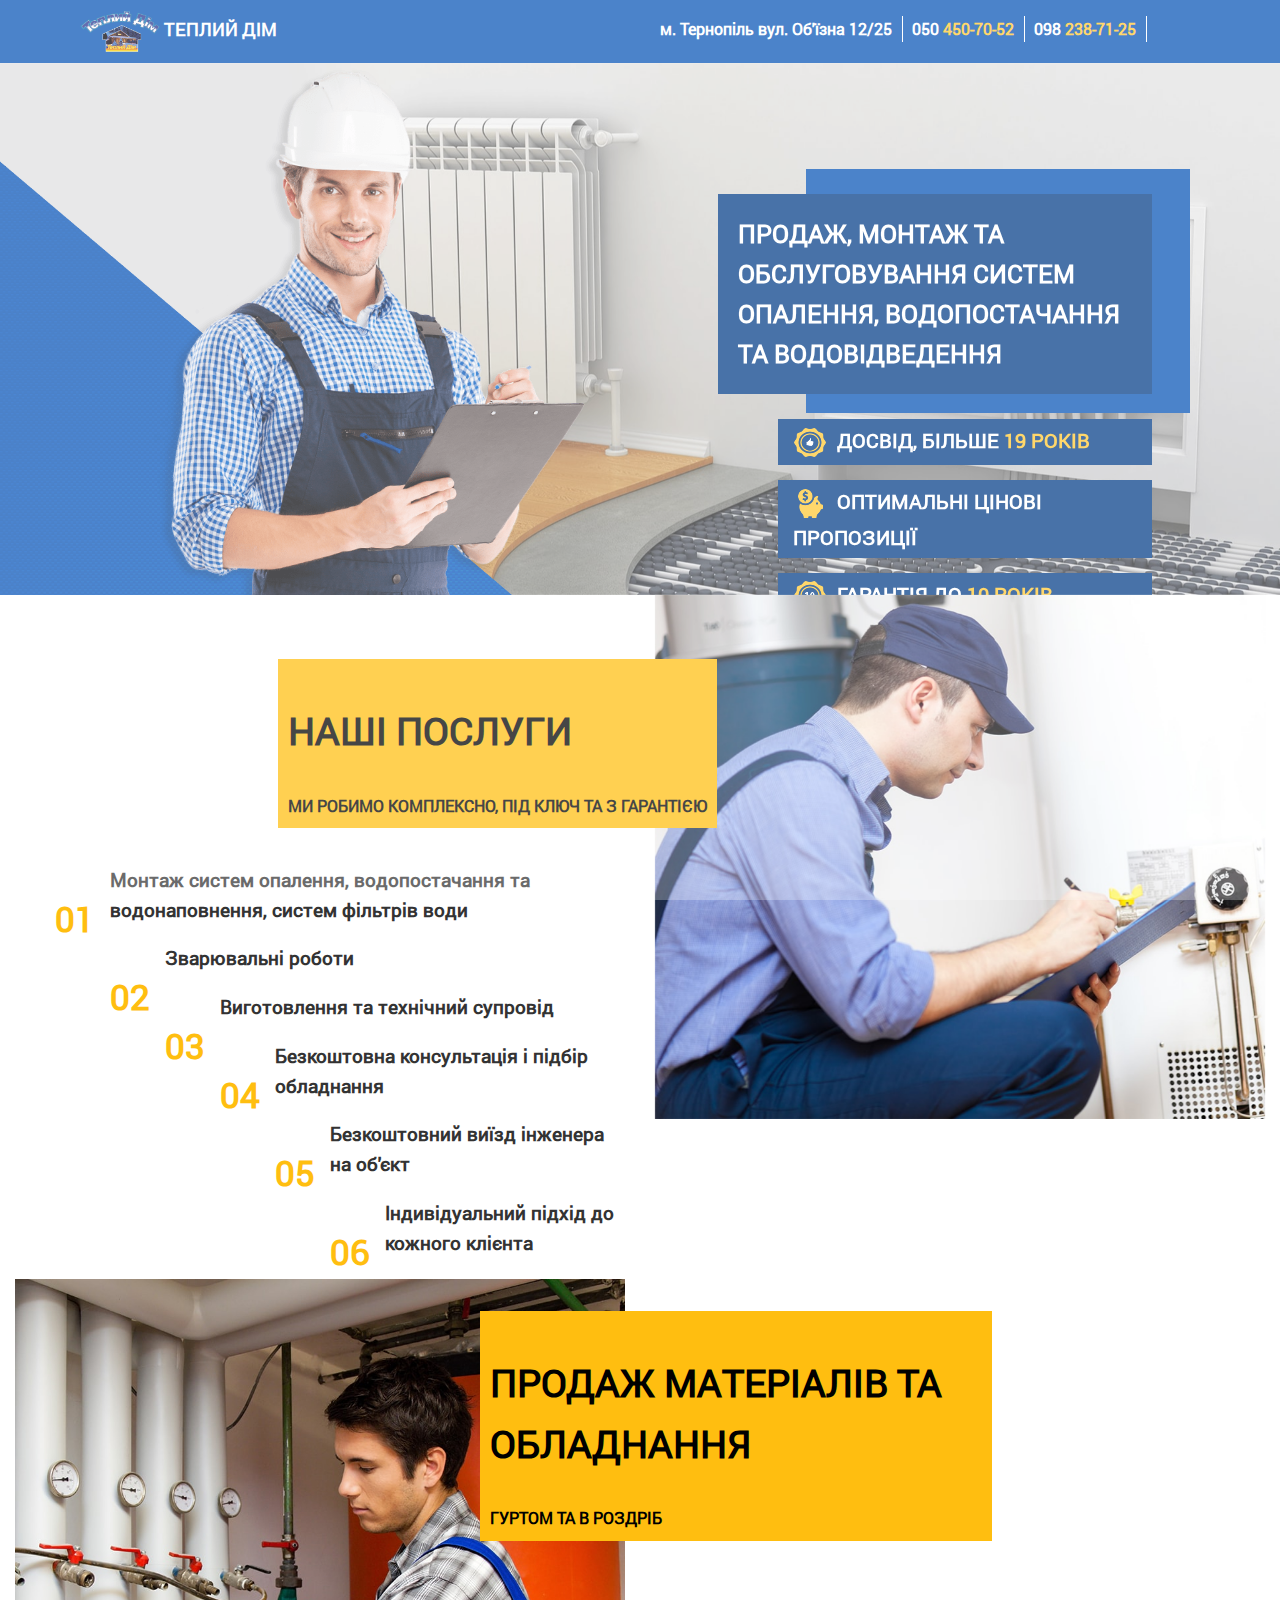
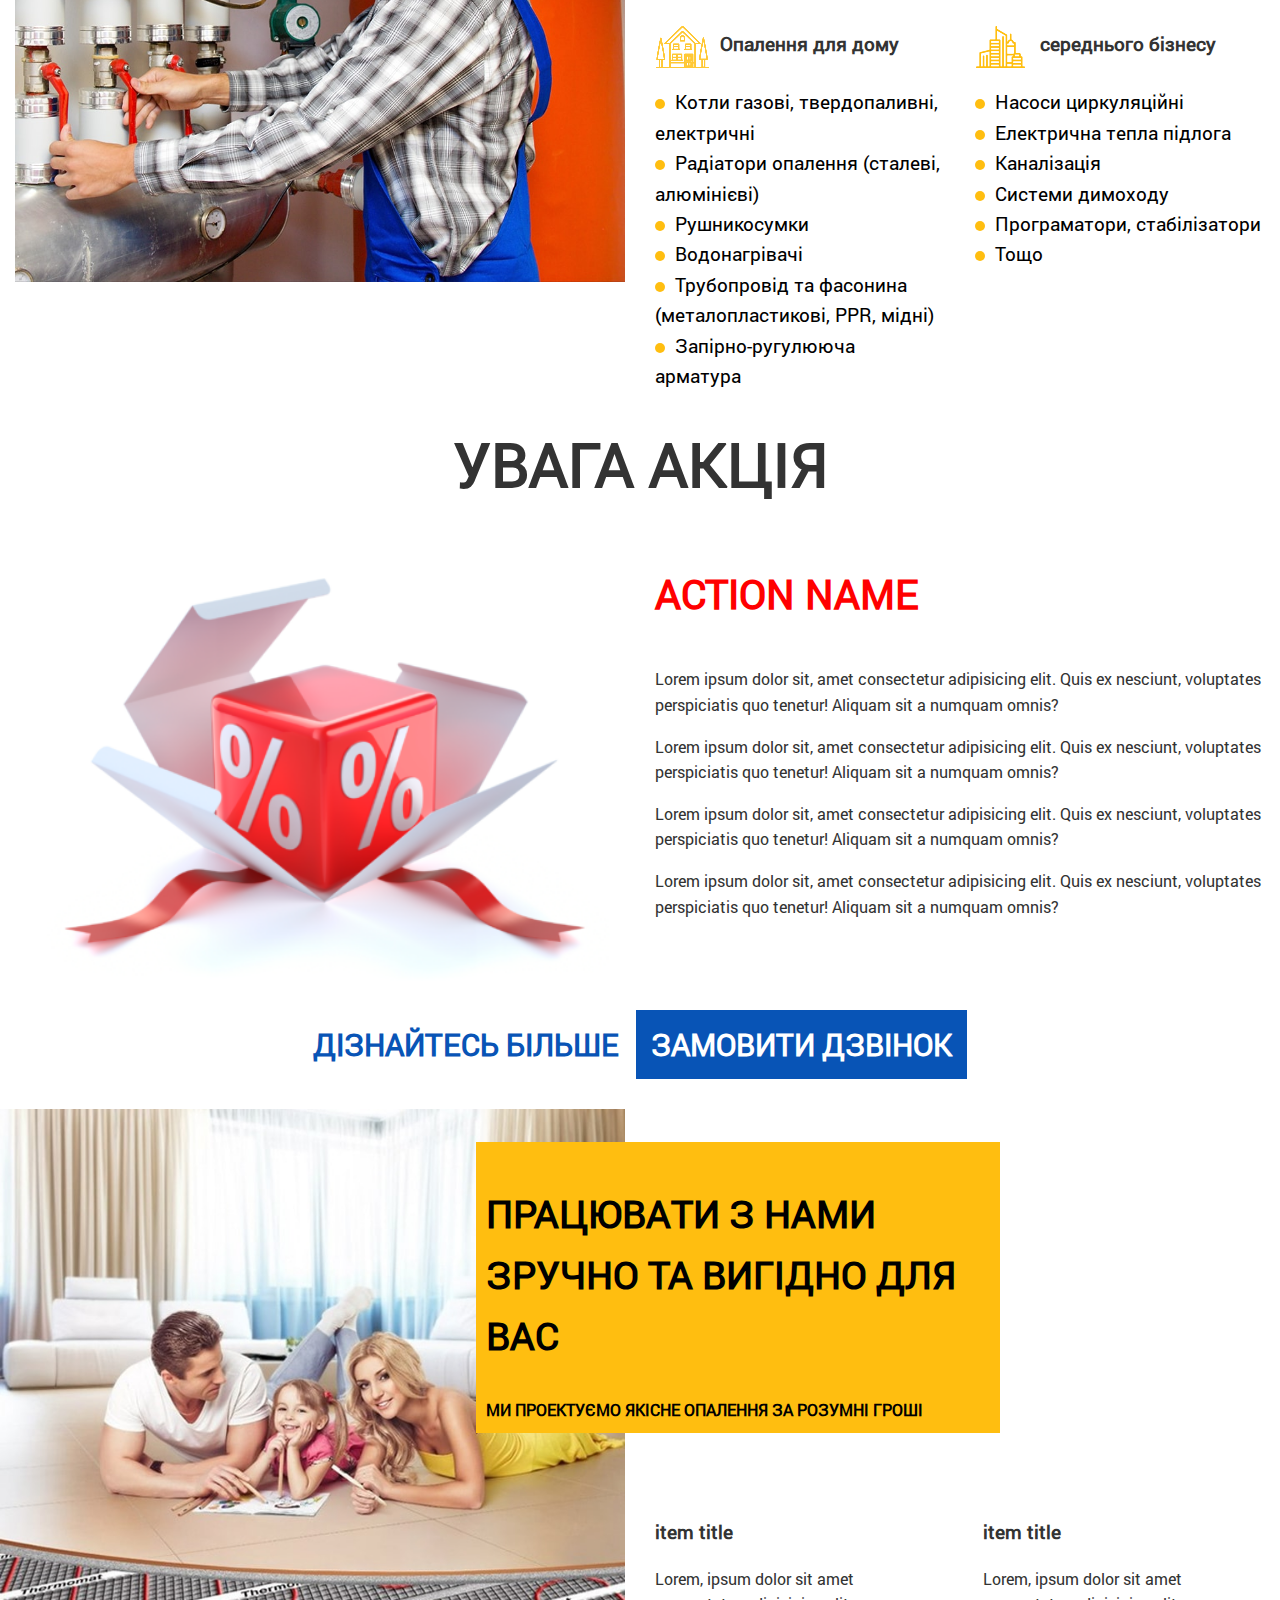
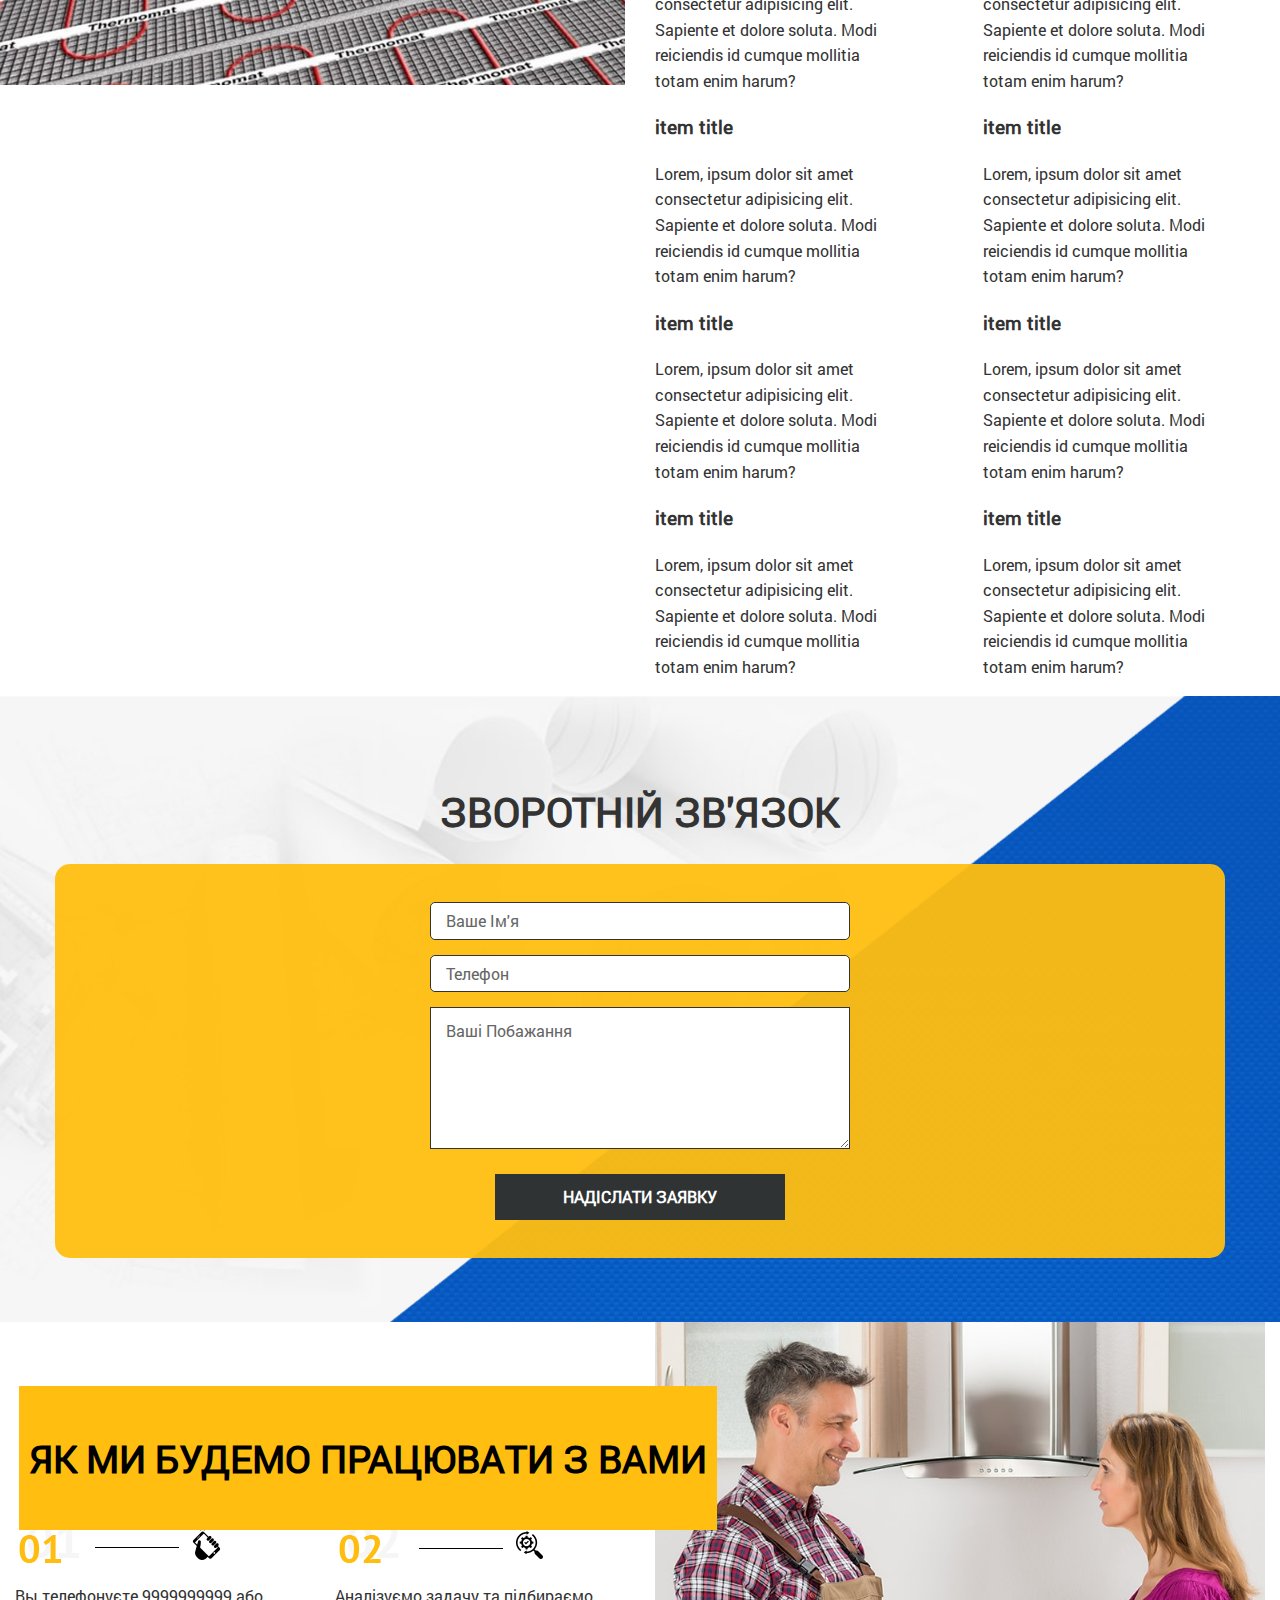
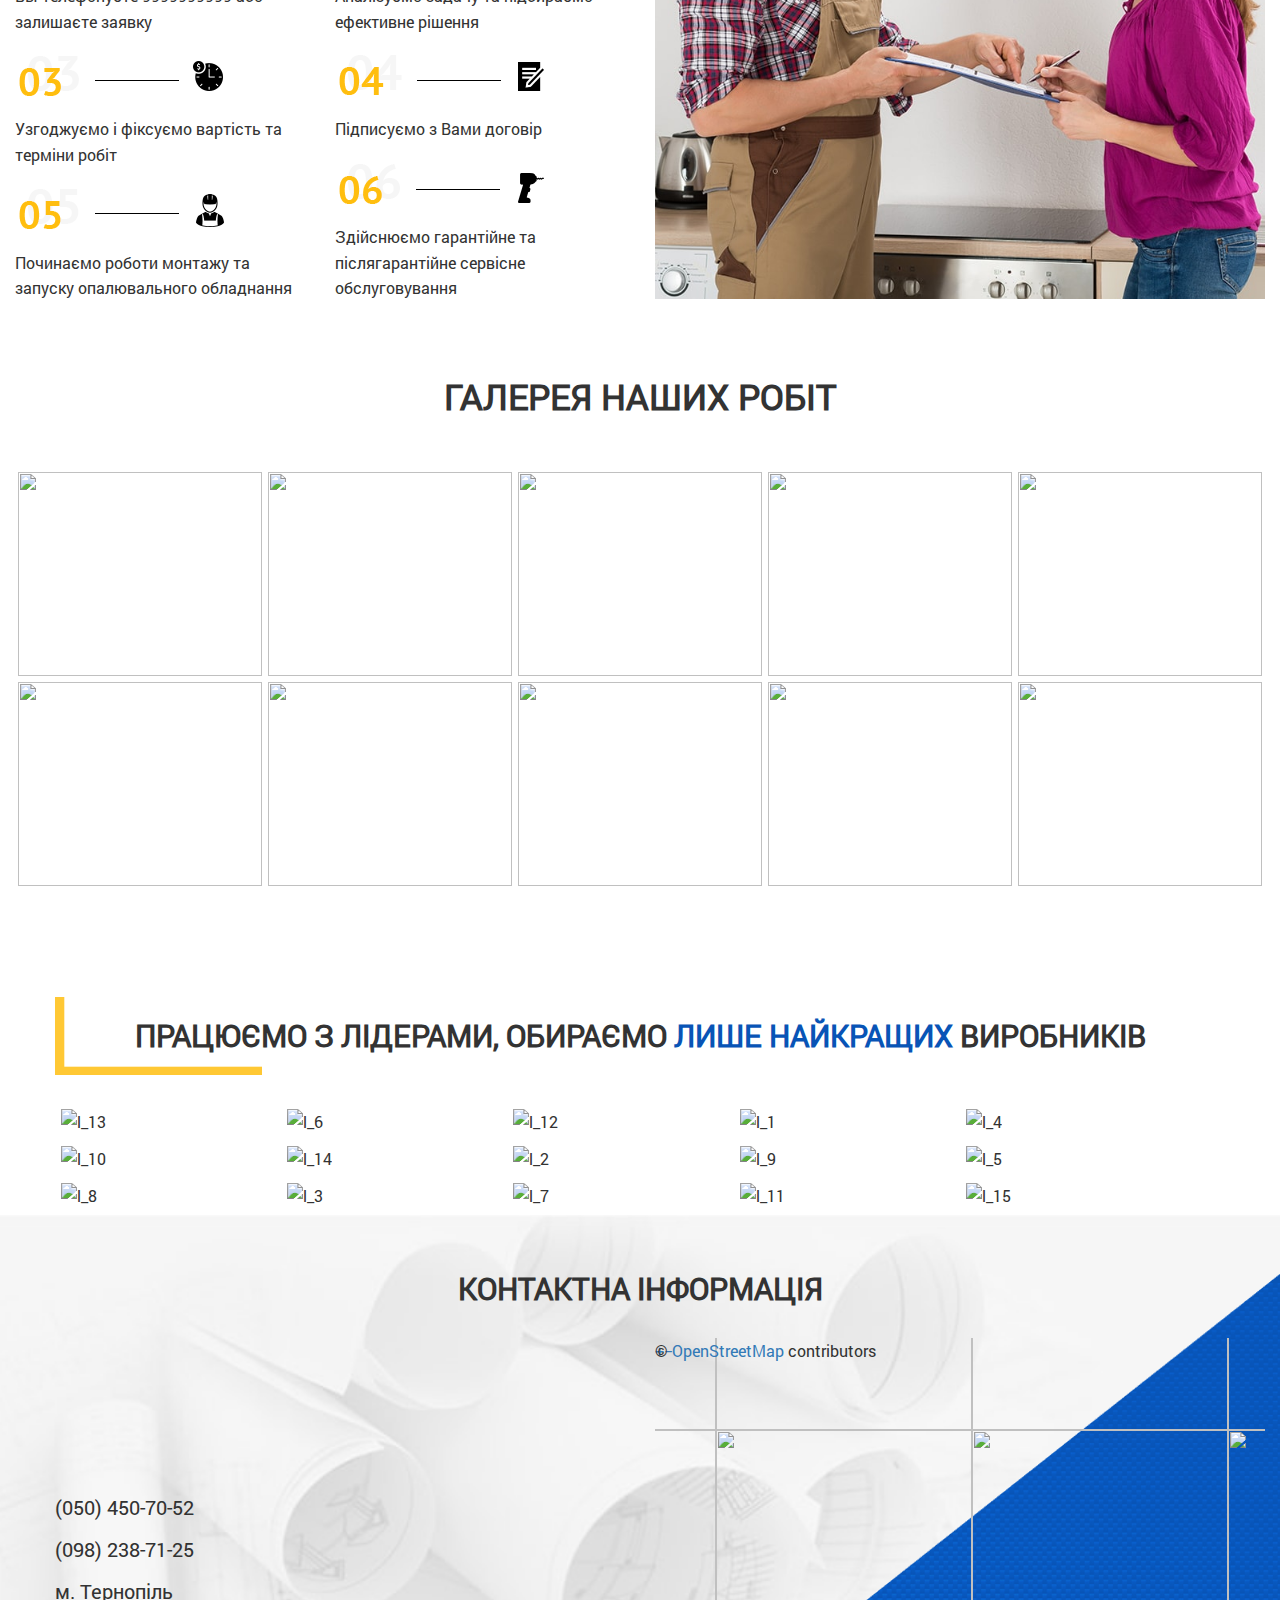
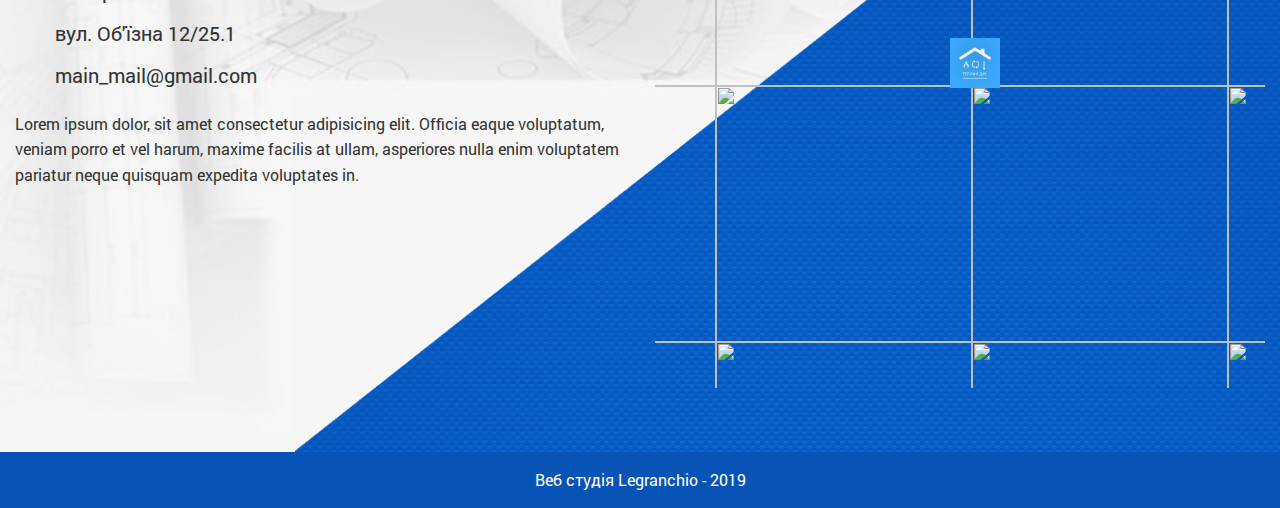
==== commit dfaa1faf: "послуги" ====
--- a/New_verstka/index.html
+++ b/New_verstka/index.html
@@ -81,44 +81,50 @@
 
 		<div class="container-fluid">
 			<div class="row">
-				  
-
-
-
-				<div class="items_title_l">
-					<h2>Наші послуги</h2>
-					ми робимо комплексно, під ключ та з гарантією
-				</div>
-				<div class="servise_item col-md-4">
-					<h3><img src="img/ic_t_1.png" alt="items">Опалення для дому</h3>
-
-					<ul>
-						<li>lorem5</li>
-						<li>lorem5</li>
-						<li>lorem5</li>
-						<li>lorem5</li>
+				<div class="items col-md-6">
+					<div class="items_title">
+						<h2>Наші послуги</h2>
+						ми робимо комплексно, під ключ та з гарантією
+					</div>
+					<ul class="block_items">
+						<li><span>01</span>
+							<div class="list_text">
+								<h3>Монтаж систем опалення, водопостачання та водонаповнення, систем фільтрів води</h3>
+								
+							</div>
+
+						</li>
+						<li><span>02</span>
+							<div class="list_text">
+								<h3>Зварювальні роботи</h3>
+								
+							</div>
+						</li>
+						<li><span>03</span>
+							<div class="list_text">
+								<h3>Виготовлення та технічний супровід</h3>
+								
+							</div>
+						</li>
+						<li><span>04</span>
+							<div class="list_text">
+								<h3>Безкоштовна консультація і підбір обладнання</h3>
+								
+							</div>
+						</li>
+						<li><span>05</span>
+							<div class="list_text">
+								<h3>Безкоштовний виїзд інженера на об'єкт</h3>
+								
+							</div>
+						</li>
+						<li><span>06</span>
+							<div class="list_text">
+								<h3>Індивідуальний підхід до кожного клієнта</h3>
+								
+							</div>
+						</li>
 					</ul>
-				</div>
-				<div class="servise_item col-md-4">
-					<h3><img src="img/ic_t_2.png" alt="items">середнього бізнесу</h3>
-					<ul>
-						<li>lorem5</li>
-						<li>lorem5</li>
-						<li>lorem5</li>
-						<li>lorem5</li>
-					</ul>
-				</div>
-				<div class="servise_item col-md-4">
-					<h3><img src="img/ic_t_3.png" alt="items">великих площ</h3>
-					<ul>
-						<li>lorem5</li>
-						<li>lorem5</li>
-						<li>lorem5</li>
-						<li>lorem5</li>
-					</ul>
-				</div>
-
-			
 
 
 				</div>
@@ -143,52 +149,40 @@
 				<div class="items col-md-6">
 
 					<div class="  row">
+						<div class="items_title_l">
+							<h2>Продаж матеріалів та обладнання</h2>
+							гуртом та в роздріб
+						</div>
+						<div class="servise_item col-md-6">
+							<h3><img src="img/ic_t_1.png" alt="items">Опалення для дому</h3>
+
+							<ul>
+								<li>Котли газові, твердопаливні, електричні</li>
+								<li>Радіатори опалення (сталеві, алюмінієві)</li>
+								<li>Рушникосумки</li>
+								<li>Водонагрівачі</li>
+								<li>Трубопровід та фасонина (металопластикові, PPR, мідні)</li>
+								<li>Запірно-ругулююча арматура</li>
+							</ul>
+						</div>
+						<div class="servise_item col-md-6">
+							<h3><img src="img/ic_t_2.png" alt="items">середнього бізнесу</h3>
+							<ul>
+								<li>Насоси циркуляційні</li>
+								<li>Електрична тепла підлога</li>
+								<li>Каналізація</li>
+								<li>Системи димоходу</li>
+								<li>Програматори, стабілізатори</li>
+								<li>Тощо</li>
+							</ul>
+						</div>
 						
-					
-
-
-					<div class="items col-md-6">
-						<div class="items_title">
-							<h2>Наші послуги</h2>
-							ми робимо комплексно, під ключ та з гарантією
-						</div>
-						<ul class="block_items">
-							<li><span>01</span>
-								<div class="list_text">
-									<h3>Title</h3>
-									<p> Lorem ipsum dolor sit amet, consectetur adipisicing elit. Porro consectetur voluptas
-										omnis
-										nostrum perspiciatis minus est rerum modi eius doloribus?</p>
-								</div>
-	
-							</li>
-							<li><span>02</span>
-								<div class="list_text">
-									<h3>Title</h3>
-									<p> Lorem ipsum dolor sit amet, consectetur adipisicing elit. Porro consectetur voluptas
-										omnis
-										nostrum perspiciatis minus est rerum modi eius doloribus?</p>
-								</div>
-							</li>
-							<li><span>03</span>
-								<div class="list_text">
-									<h3>Title</h3>
-									<p> Lorem ipsum dolor sit amet, consectetur adipisicing elit. Porro consectetur voluptas
-										omnis
-										nostrum perspiciatis minus est rerum modi eius doloribus?</p>
-								</div>
-							</li>
-							<li><span>04</span>
-								<div class="list_text">
-									<h3>Title</h3>
-									<p> Lorem ipsum dolor sit amet, consectetur adipisicing elit. Porro consectetur voluptas
-										omnis
-										nostrum perspiciatis minus est rerum modi eius doloribus?</p>
-								</div>
-							</li>
-						</ul>
-
-					</div>
+					</div>
+
+
+
+
+
 				</div>
 			</div>
 
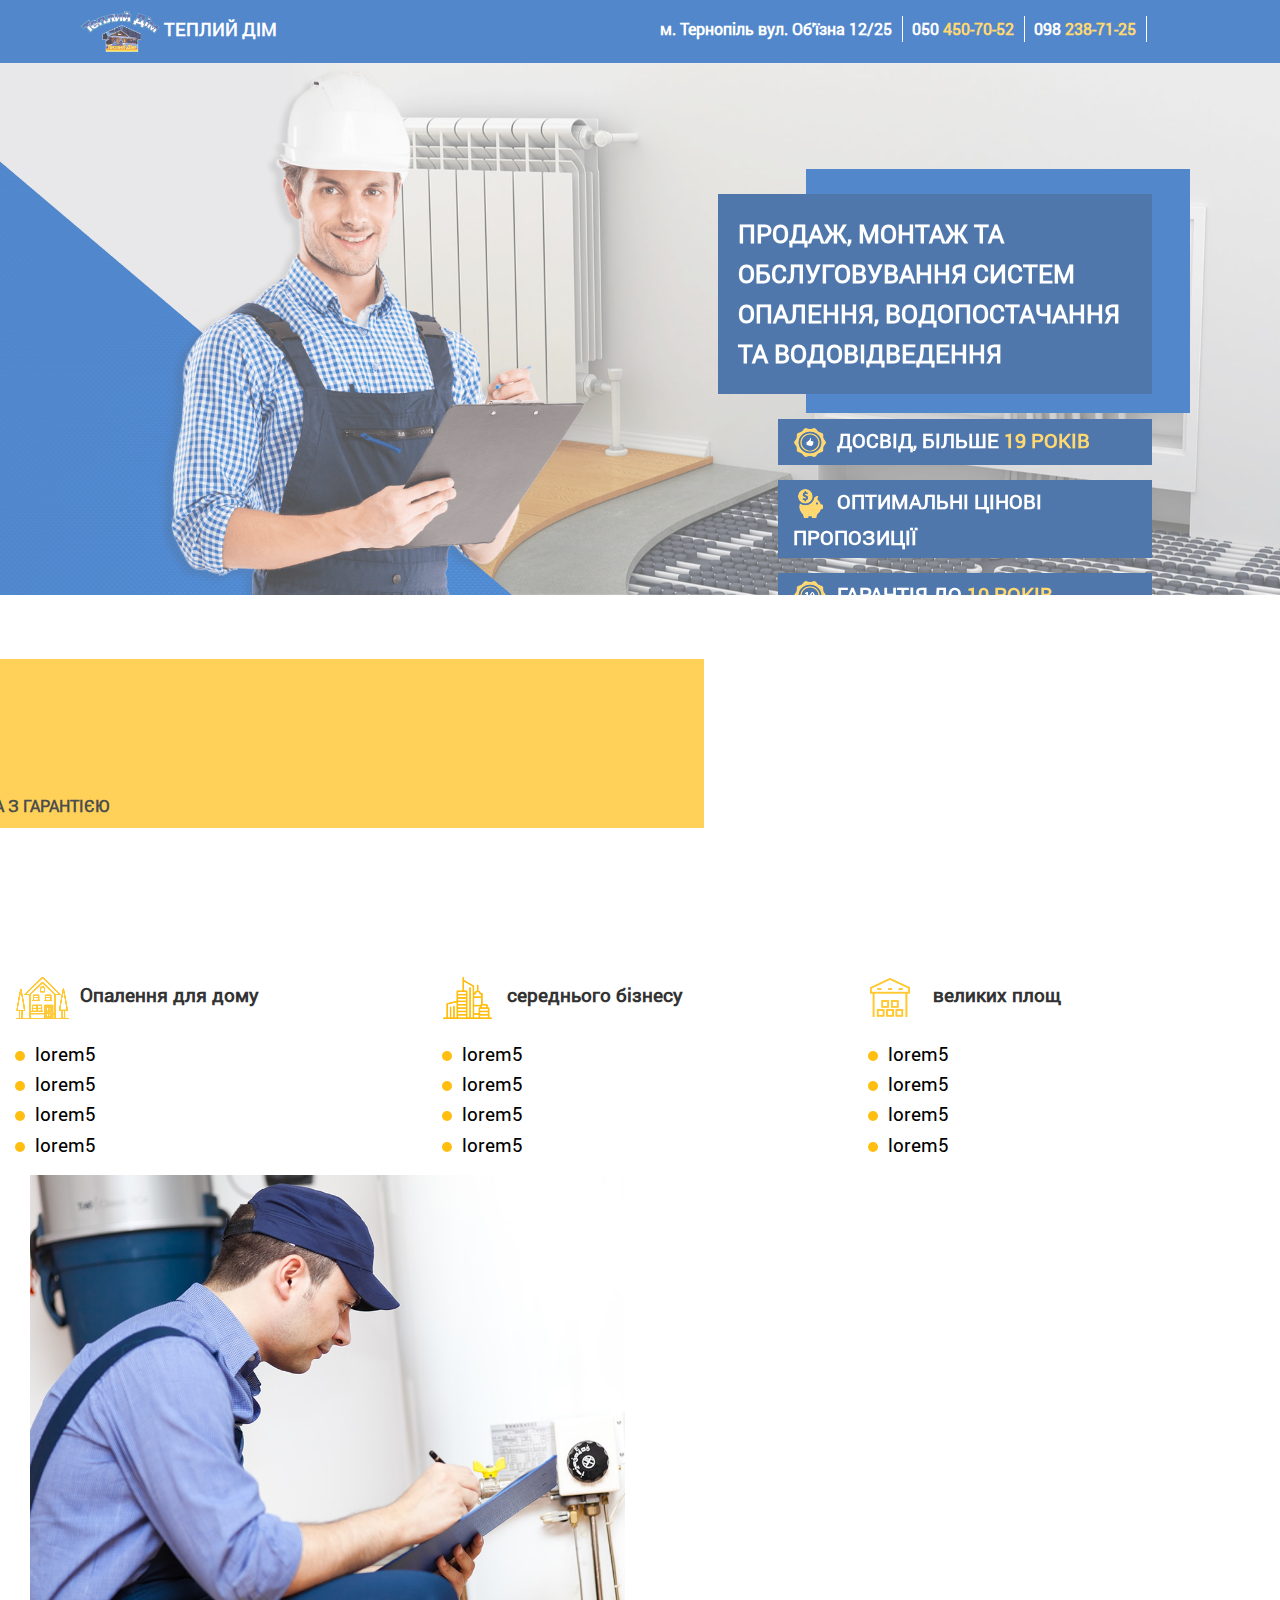
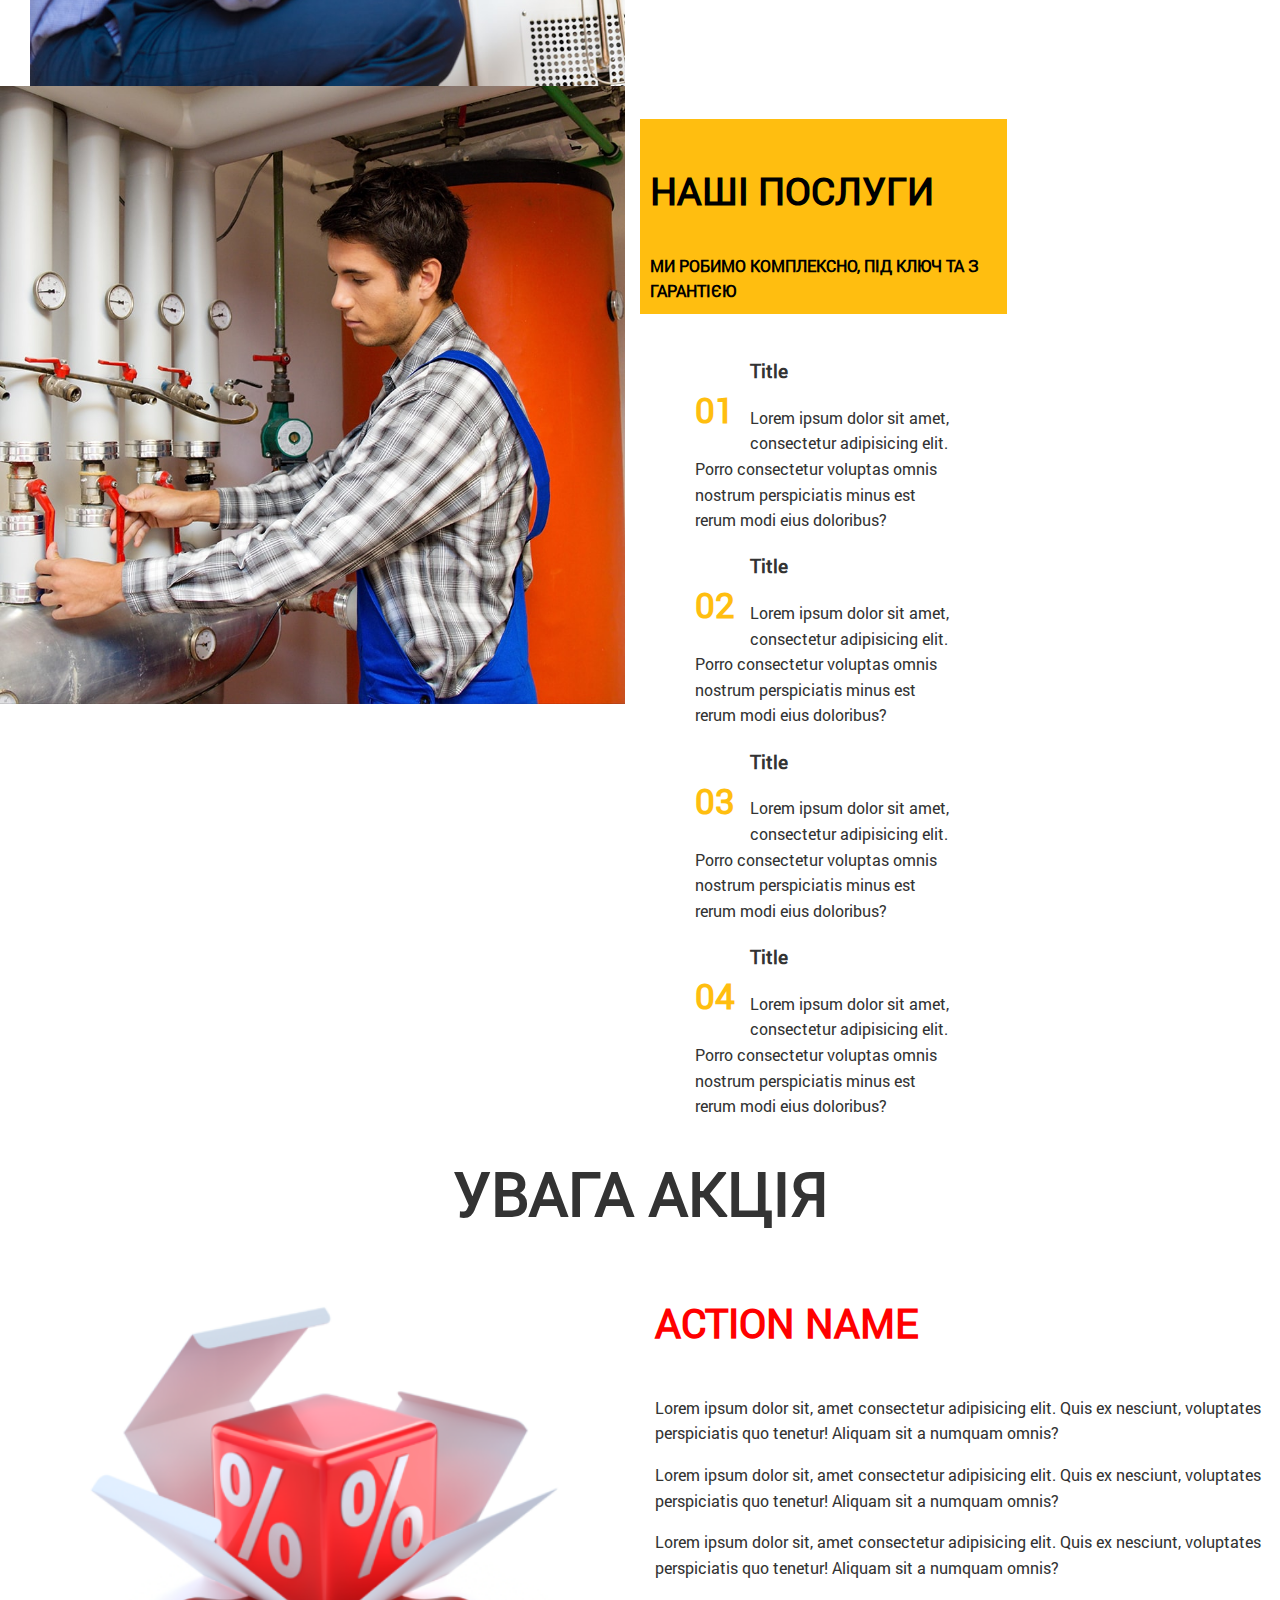
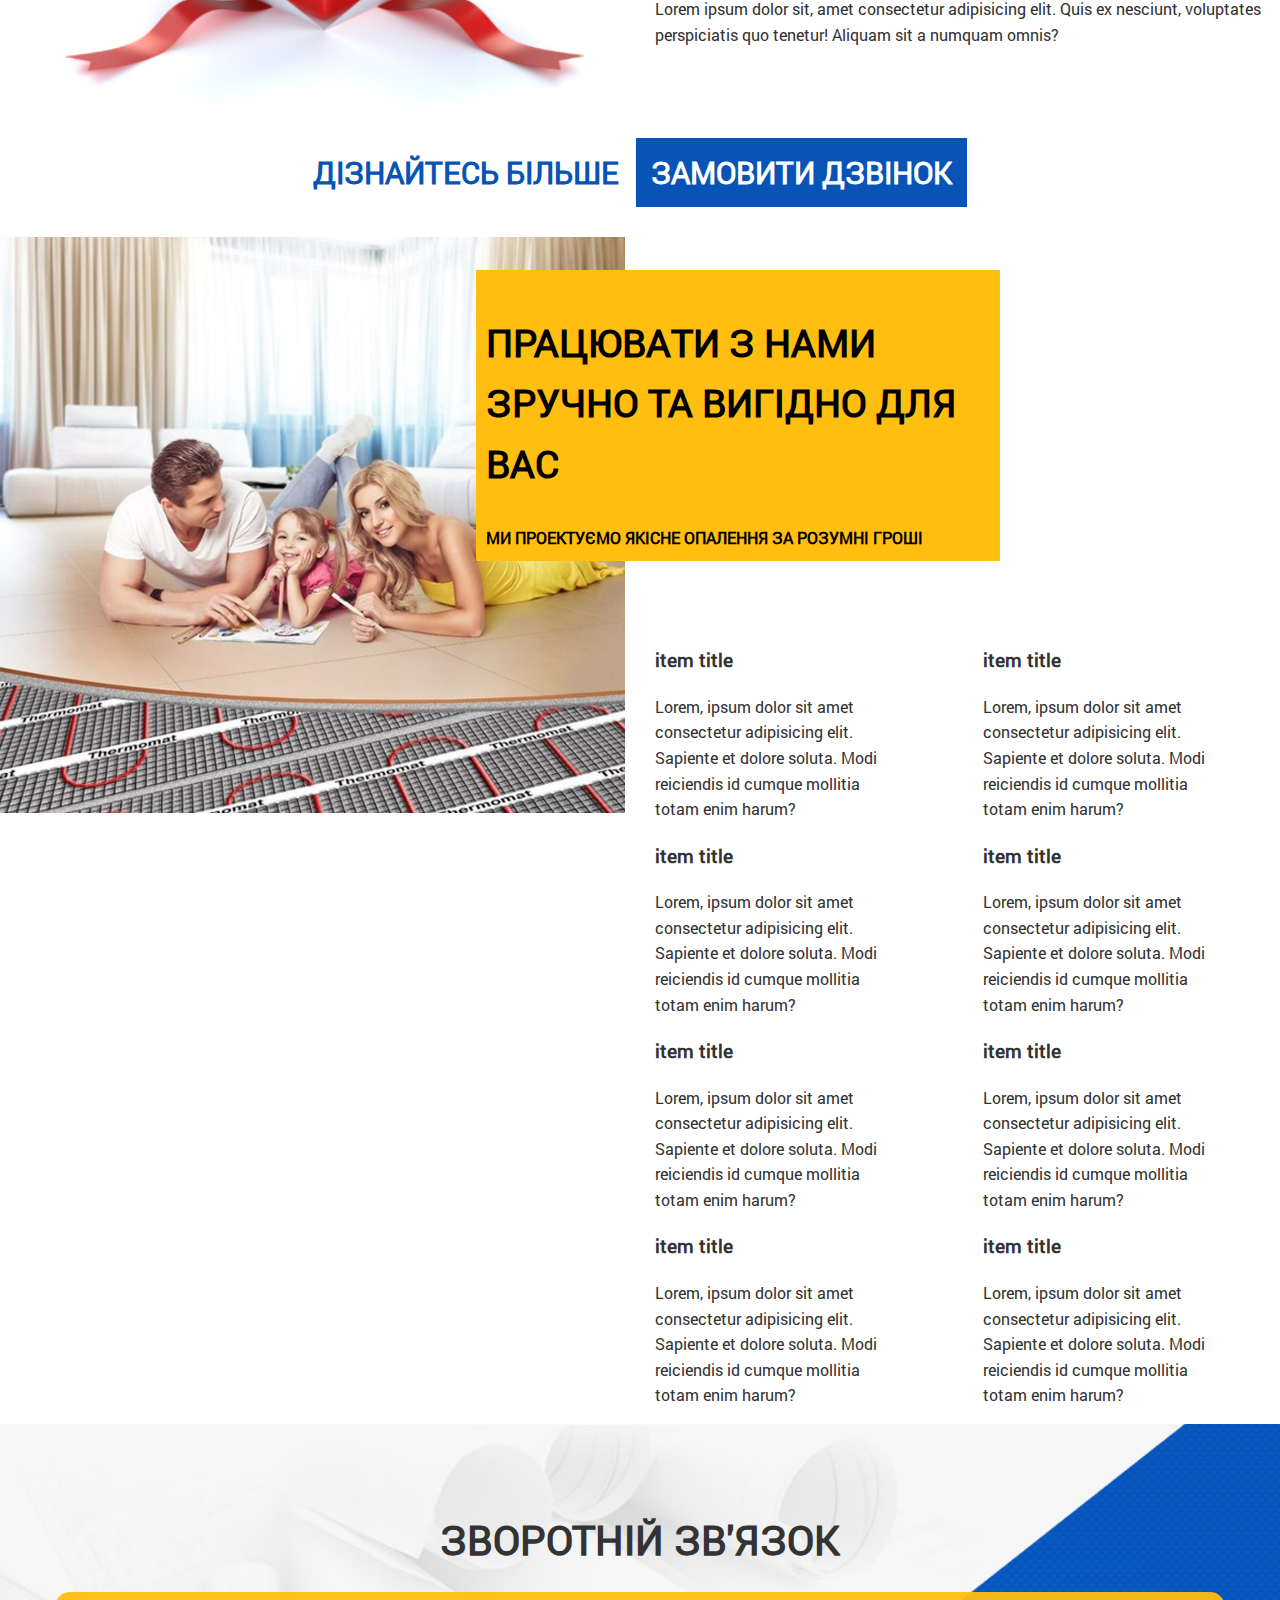
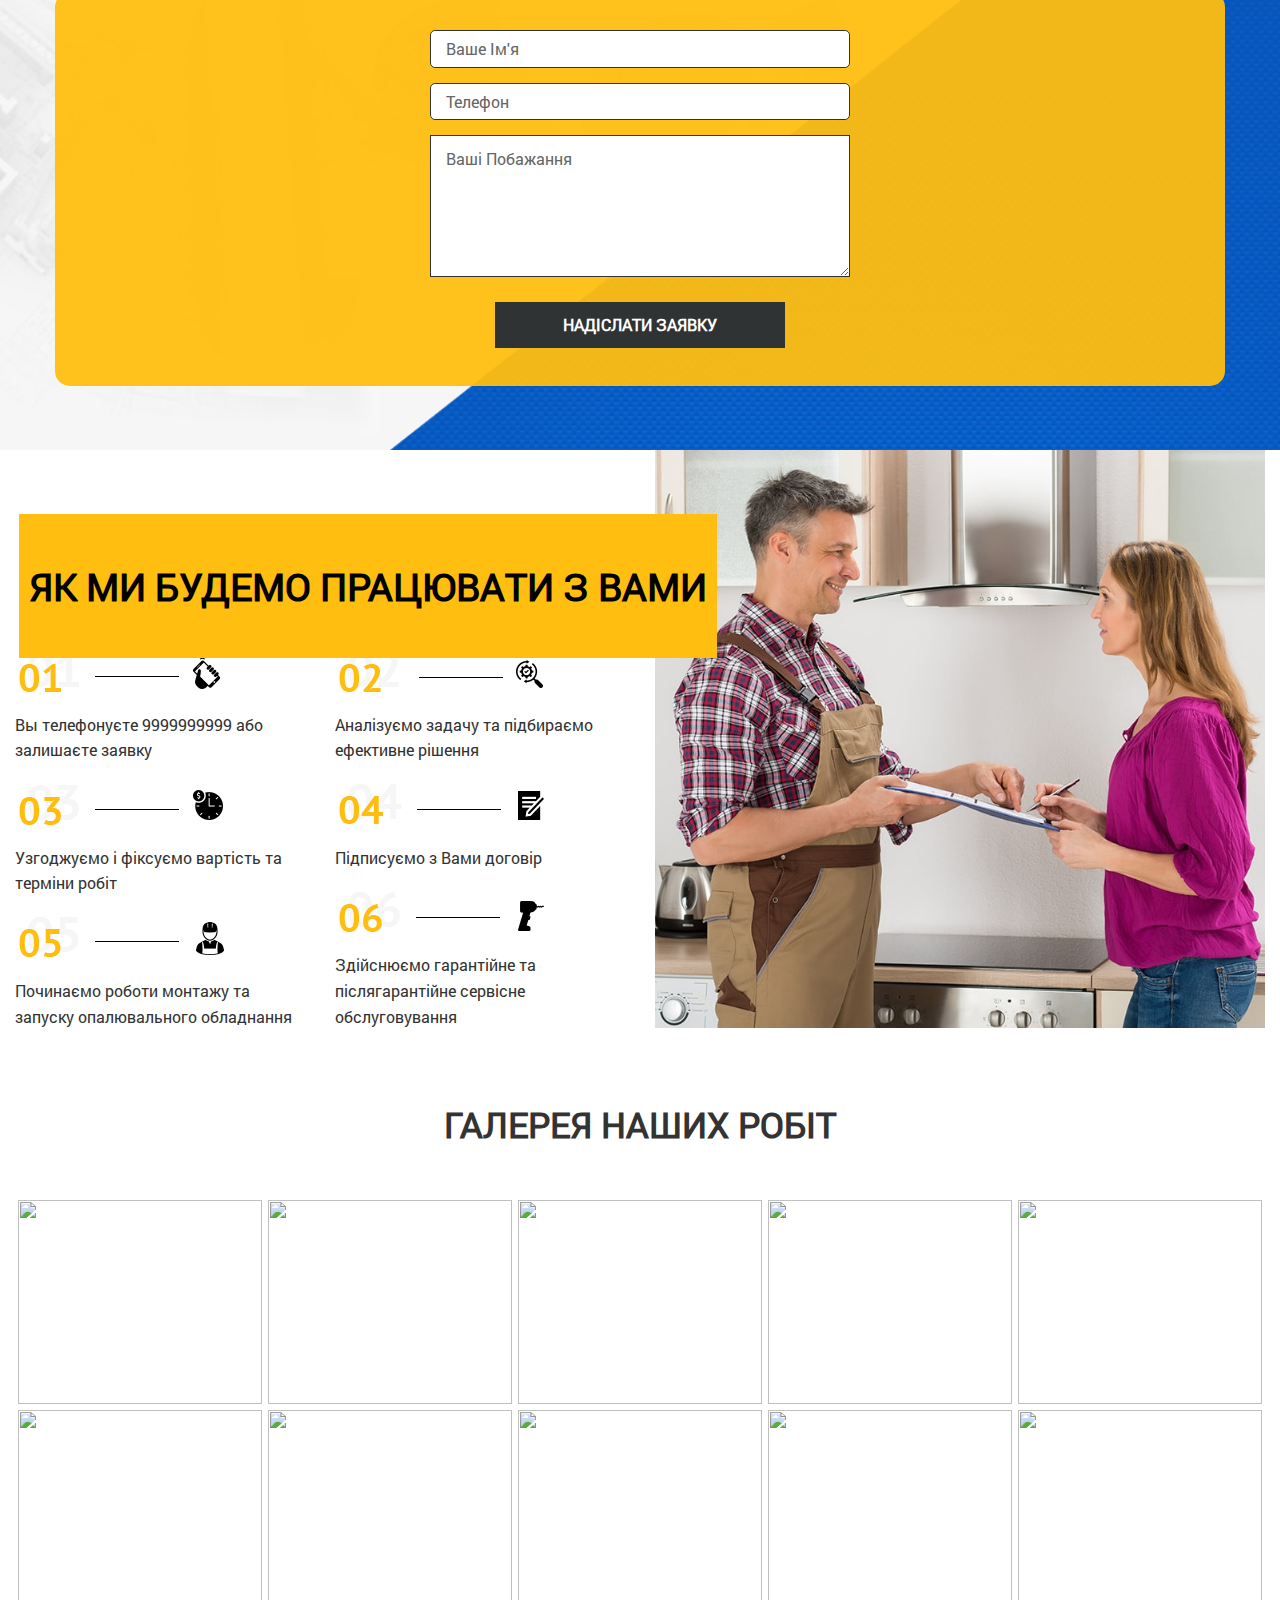
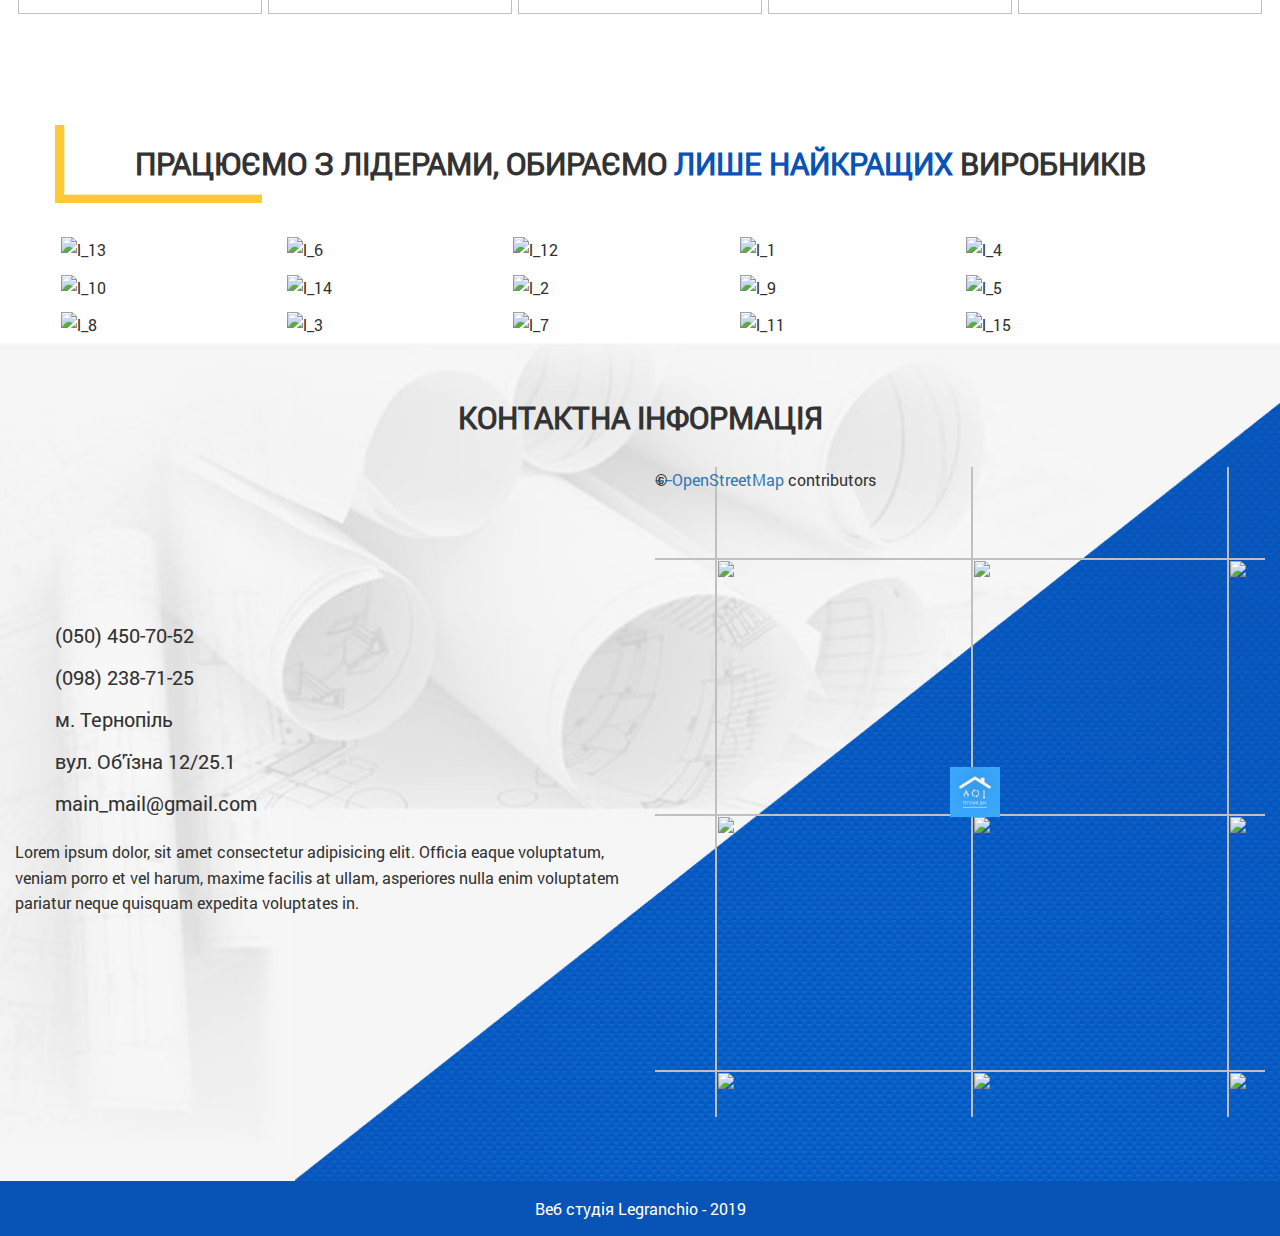
==== commit b311cb2f: "Merge branch 'master' of https://github.com/Dromich/teplodim" ====
--- a/New_verstka/index.html
+++ b/New_verstka/index.html
@@ -81,50 +81,44 @@
 
 		<div class="container-fluid">
 			<div class="row">
-				<div class="items col-md-6">
-					<div class="items_title">
-						<h2>Наші послуги</h2>
-						ми робимо комплексно, під ключ та з гарантією
-					</div>
-					<ul class="block_items">
-						<li><span>01</span>
-							<div class="list_text">
-								<h3>Монтаж систем опалення, водопостачання та водонаповнення, систем фільтрів води</h3>
-								
-							</div>
-
-						</li>
-						<li><span>02</span>
-							<div class="list_text">
-								<h3>Зварювальні роботи</h3>
-								
-							</div>
-						</li>
-						<li><span>03</span>
-							<div class="list_text">
-								<h3>Виготовлення та технічний супровід</h3>
-								
-							</div>
-						</li>
-						<li><span>04</span>
-							<div class="list_text">
-								<h3>Безкоштовна консультація і підбір обладнання</h3>
-								
-							</div>
-						</li>
-						<li><span>05</span>
-							<div class="list_text">
-								<h3>Безкоштовний виїзд інженера на об'єкт</h3>
-								
-							</div>
-						</li>
-						<li><span>06</span>
-							<div class="list_text">
-								<h3>Індивідуальний підхід до кожного клієнта</h3>
-								
-							</div>
-						</li>
+				  
+
+
+
+				<div class="items_title_l">
+					<h2>Наші послуги</h2>
+					ми робимо комплексно, під ключ та з гарантією
+				</div>
+				<div class="servise_item col-md-4">
+					<h3><img src="img/ic_t_1.png" alt="items">Опалення для дому</h3>
+
+					<ul>
+						<li>lorem5</li>
+						<li>lorem5</li>
+						<li>lorem5</li>
+						<li>lorem5</li>
 					</ul>
+				</div>
+				<div class="servise_item col-md-4">
+					<h3><img src="img/ic_t_2.png" alt="items">середнього бізнесу</h3>
+					<ul>
+						<li>lorem5</li>
+						<li>lorem5</li>
+						<li>lorem5</li>
+						<li>lorem5</li>
+					</ul>
+				</div>
+				<div class="servise_item col-md-4">
+					<h3><img src="img/ic_t_3.png" alt="items">великих площ</h3>
+					<ul>
+						<li>lorem5</li>
+						<li>lorem5</li>
+						<li>lorem5</li>
+						<li>lorem5</li>
+					</ul>
+				</div>
+
+			
 
 
 				</div>
@@ -149,40 +143,52 @@
 				<div class="items col-md-6">
 
 					<div class="  row">
-						<div class="items_title_l">
-							<h2>Продаж матеріалів та обладнання</h2>
-							гуртом та в роздріб
+						
+					
+
+
+					<div class="items col-md-6">
+						<div class="items_title">
+							<h2>Наші послуги</h2>
+							ми робимо комплексно, під ключ та з гарантією
 						</div>
-						<div class="servise_item col-md-6">
-							<h3><img src="img/ic_t_1.png" alt="items">Опалення для дому</h3>
-
-							<ul>
-								<li>Котли газові, твердопаливні, електричні</li>
-								<li>Радіатори опалення (сталеві, алюмінієві)</li>
-								<li>Рушникосумки</li>
-								<li>Водонагрівачі</li>
-								<li>Трубопровід та фасонина (металопластикові, PPR, мідні)</li>
-								<li>Запірно-ругулююча арматура</li>
-							</ul>
-						</div>
-						<div class="servise_item col-md-6">
-							<h3><img src="img/ic_t_2.png" alt="items">середнього бізнесу</h3>
-							<ul>
-								<li>Насоси циркуляційні</li>
-								<li>Електрична тепла підлога</li>
-								<li>Каналізація</li>
-								<li>Системи димоходу</li>
-								<li>Програматори, стабілізатори</li>
-								<li>Тощо</li>
-							</ul>
-						</div>
-						
-					</div>
-
-
-
-
-
+						<ul class="block_items">
+							<li><span>01</span>
+								<div class="list_text">
+									<h3>Title</h3>
+									<p> Lorem ipsum dolor sit amet, consectetur adipisicing elit. Porro consectetur voluptas
+										omnis
+										nostrum perspiciatis minus est rerum modi eius doloribus?</p>
+								</div>
+	
+							</li>
+							<li><span>02</span>
+								<div class="list_text">
+									<h3>Title</h3>
+									<p> Lorem ipsum dolor sit amet, consectetur adipisicing elit. Porro consectetur voluptas
+										omnis
+										nostrum perspiciatis minus est rerum modi eius doloribus?</p>
+								</div>
+							</li>
+							<li><span>03</span>
+								<div class="list_text">
+									<h3>Title</h3>
+									<p> Lorem ipsum dolor sit amet, consectetur adipisicing elit. Porro consectetur voluptas
+										omnis
+										nostrum perspiciatis minus est rerum modi eius doloribus?</p>
+								</div>
+							</li>
+							<li><span>04</span>
+								<div class="list_text">
+									<h3>Title</h3>
+									<p> Lorem ipsum dolor sit amet, consectetur adipisicing elit. Porro consectetur voluptas
+										omnis
+										nostrum perspiciatis minus est rerum modi eius doloribus?</p>
+								</div>
+							</li>
+						</ul>
+
+					</div>
 				</div>
 			</div>
 
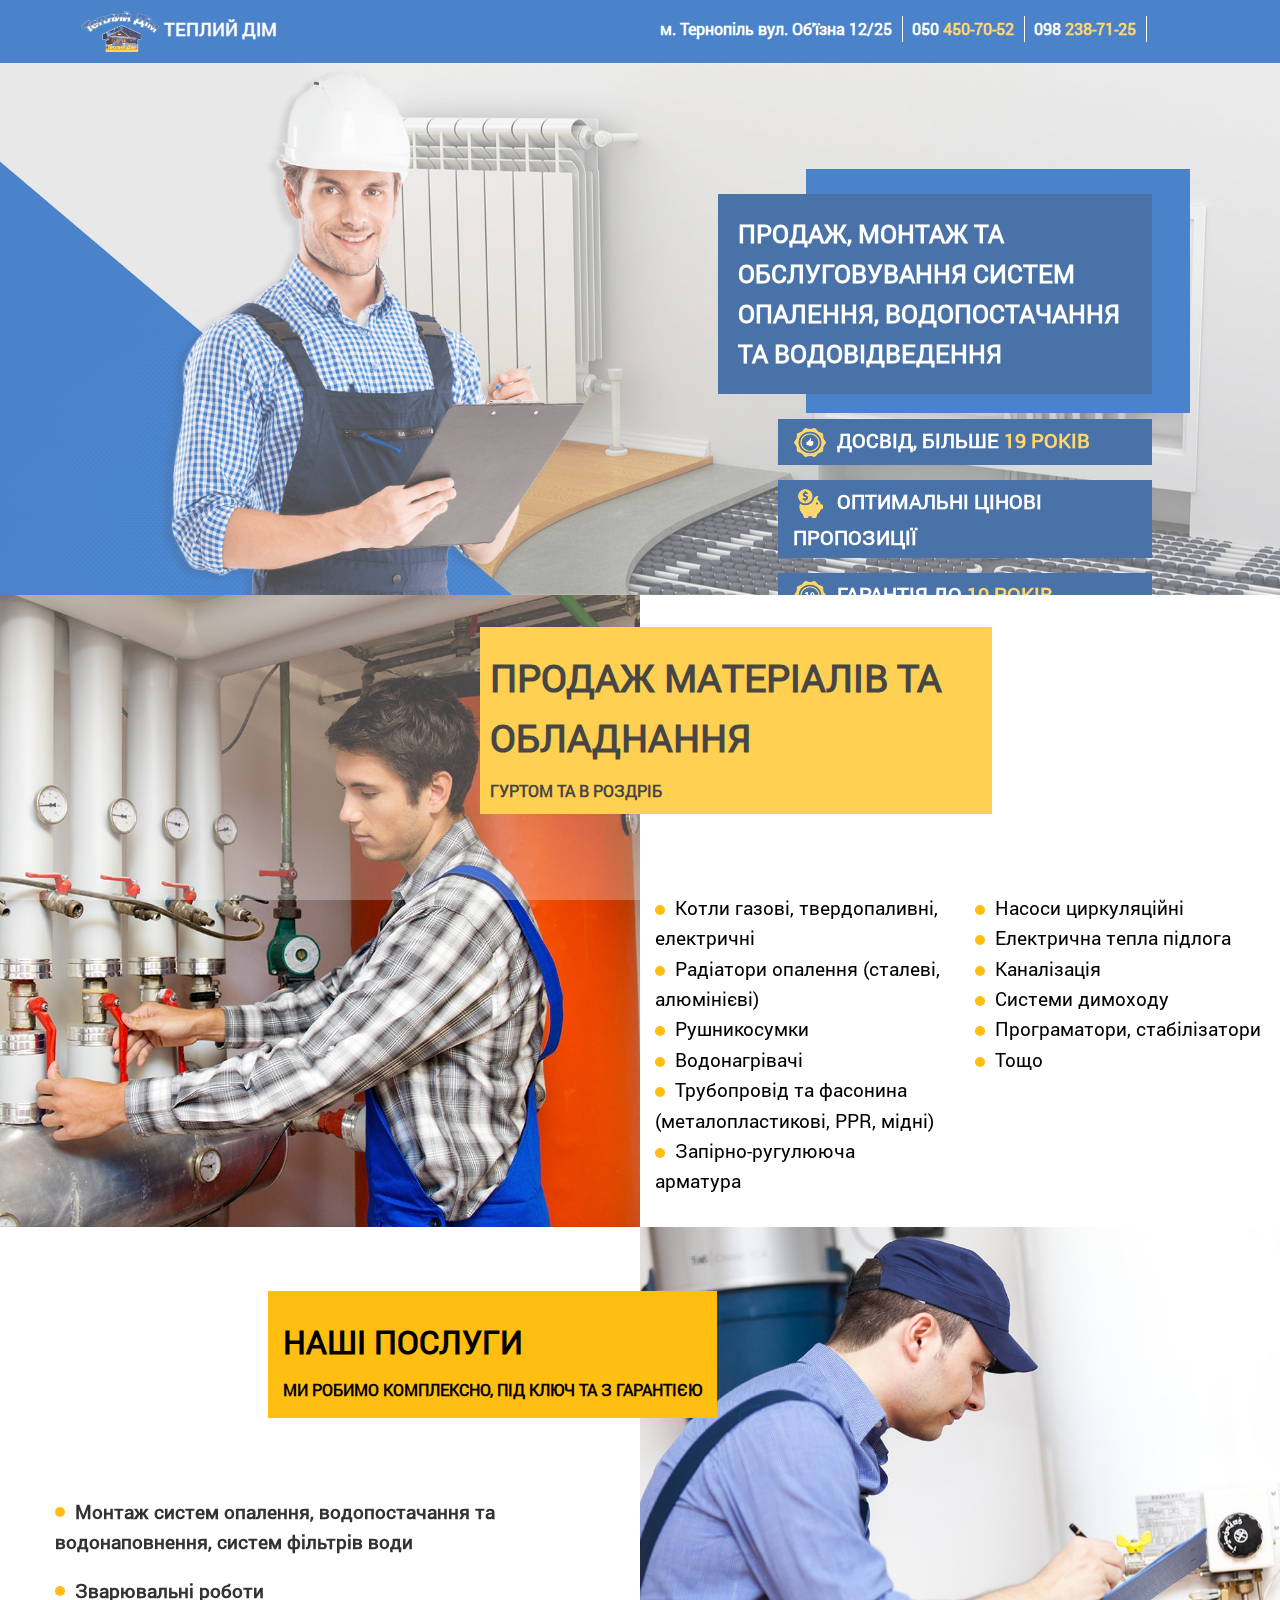
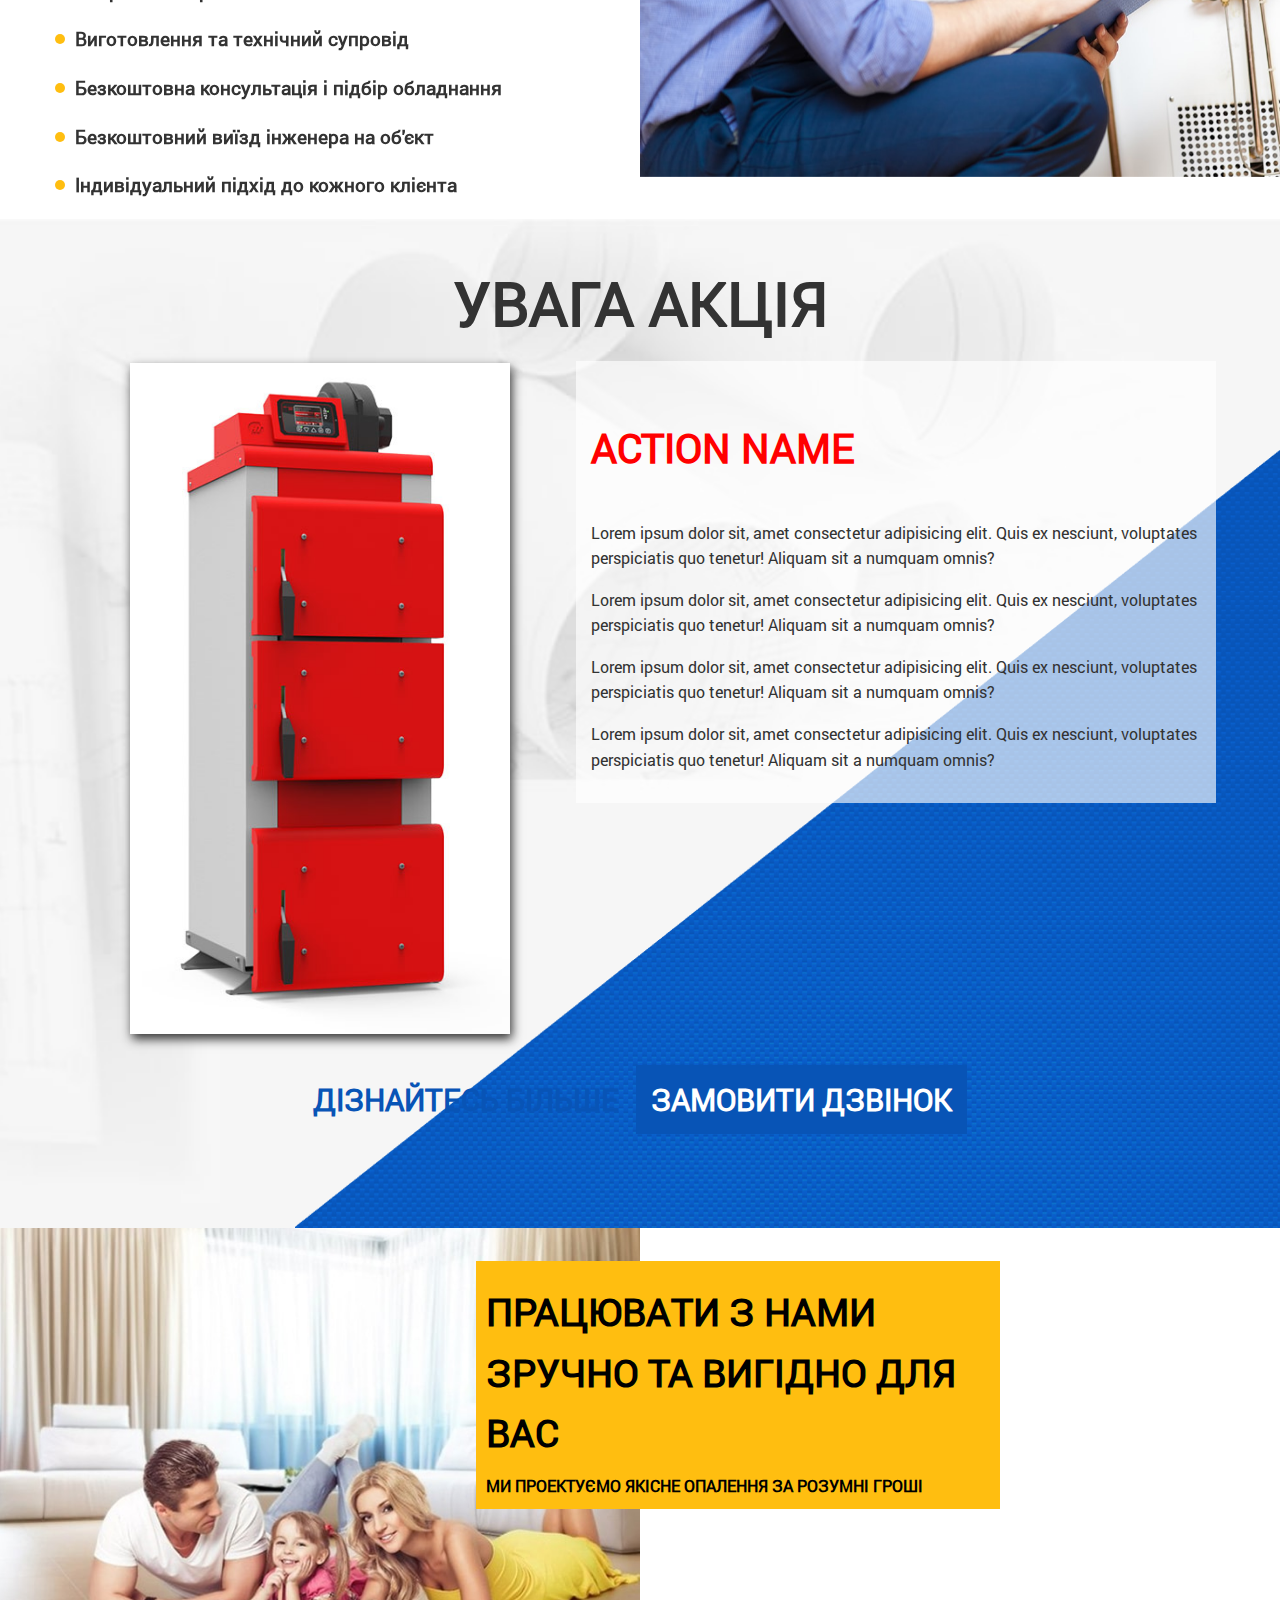
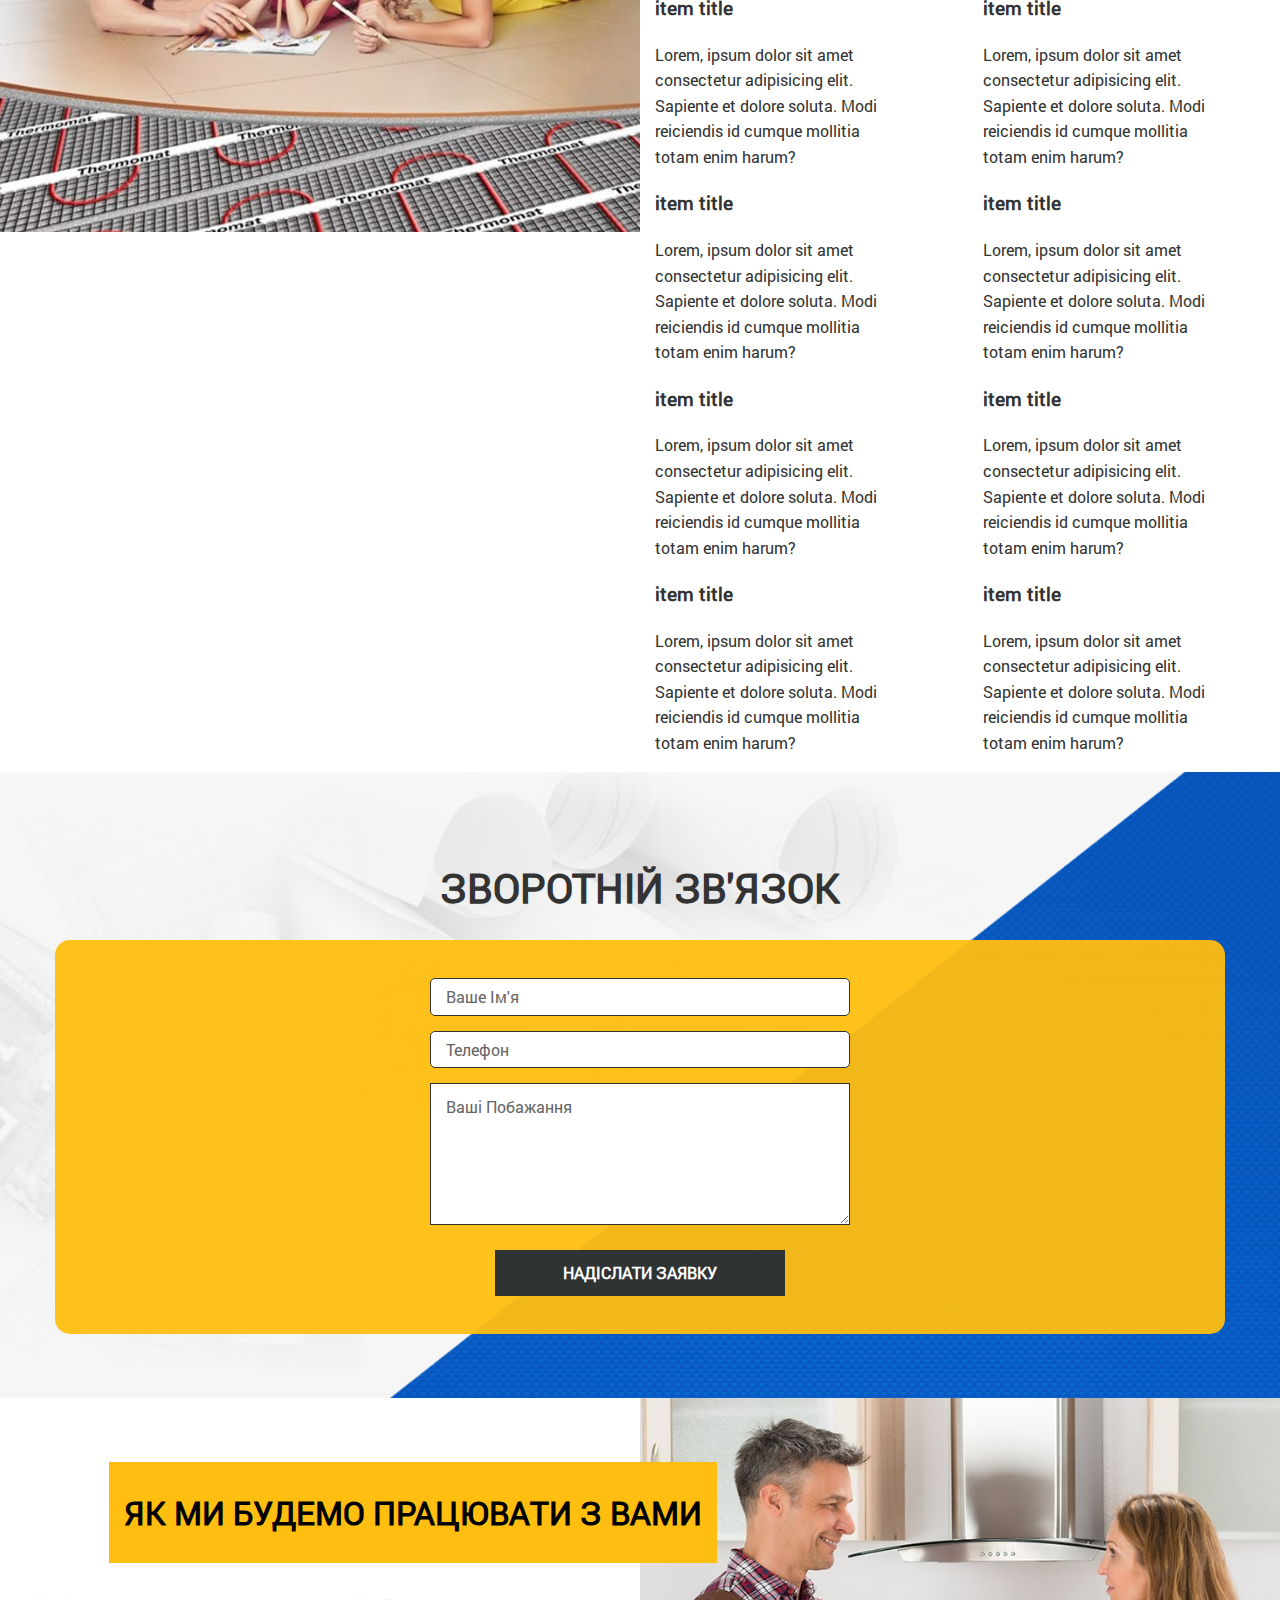
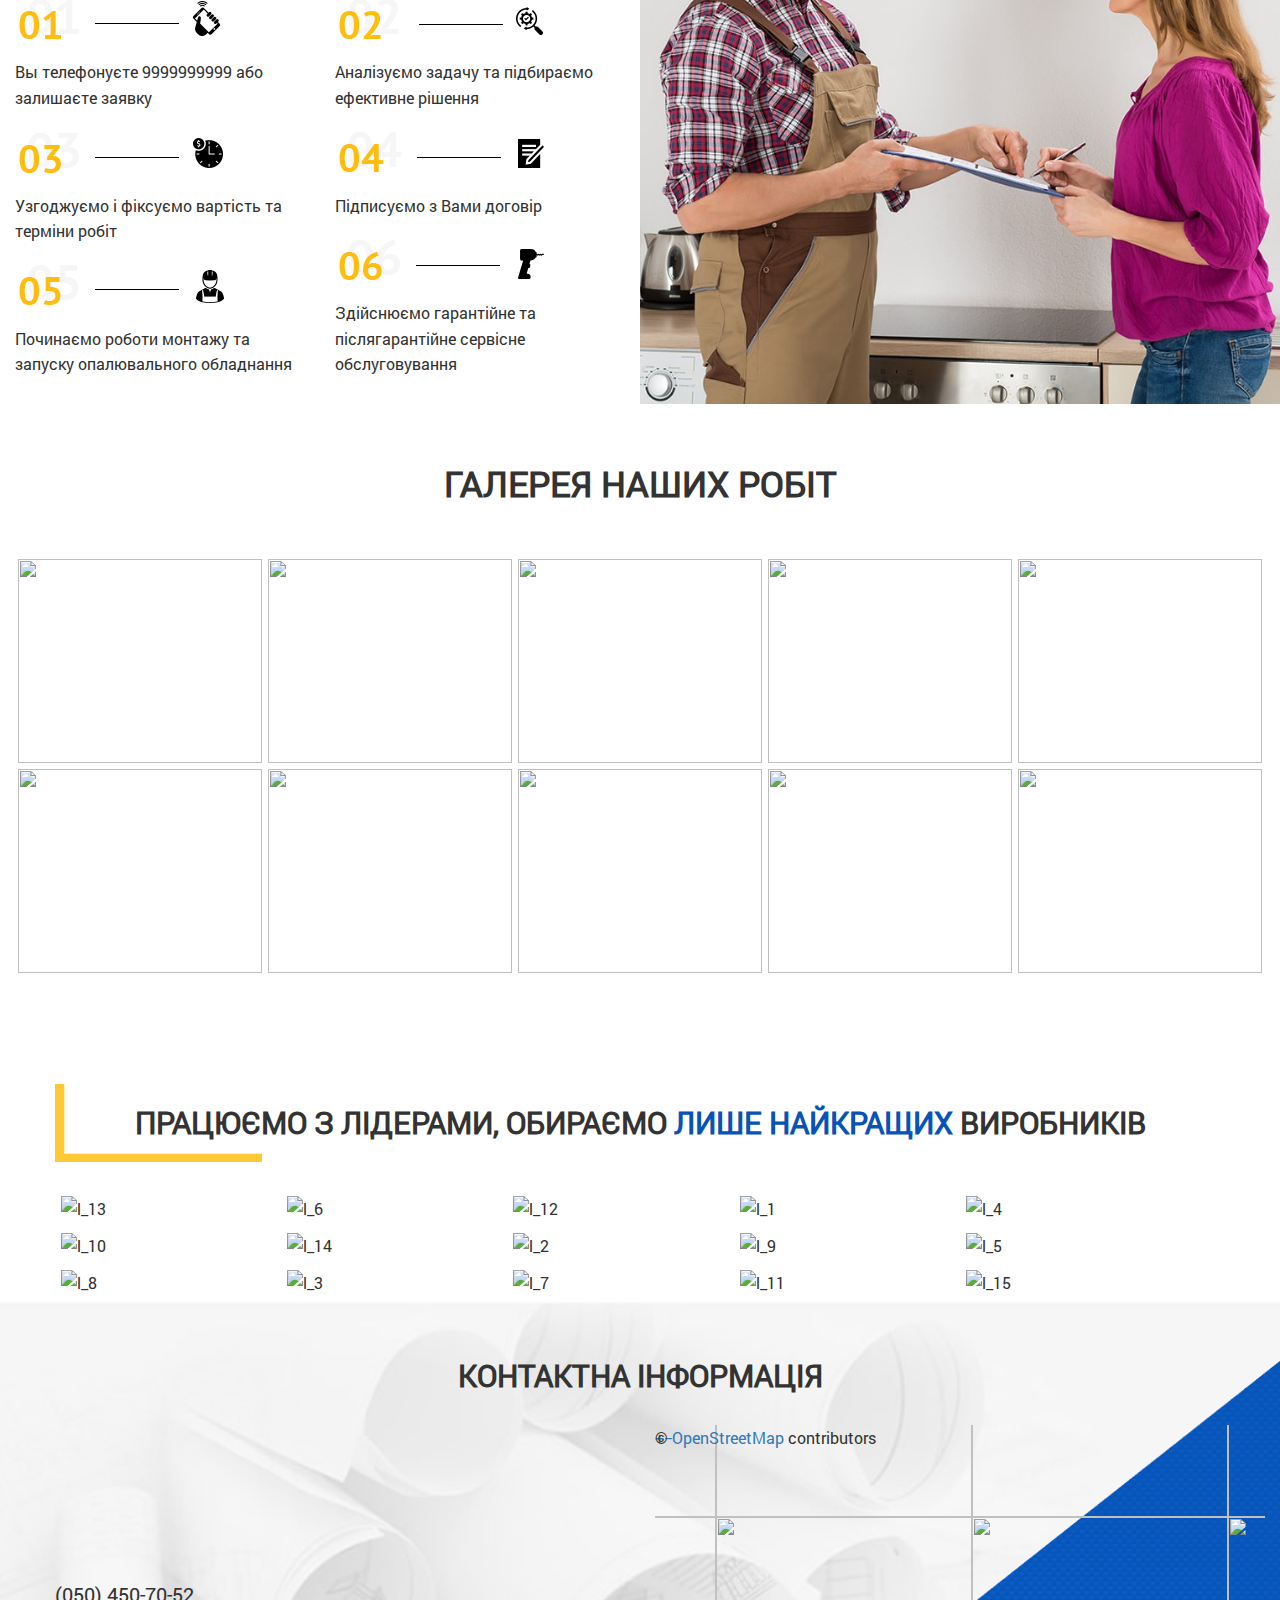
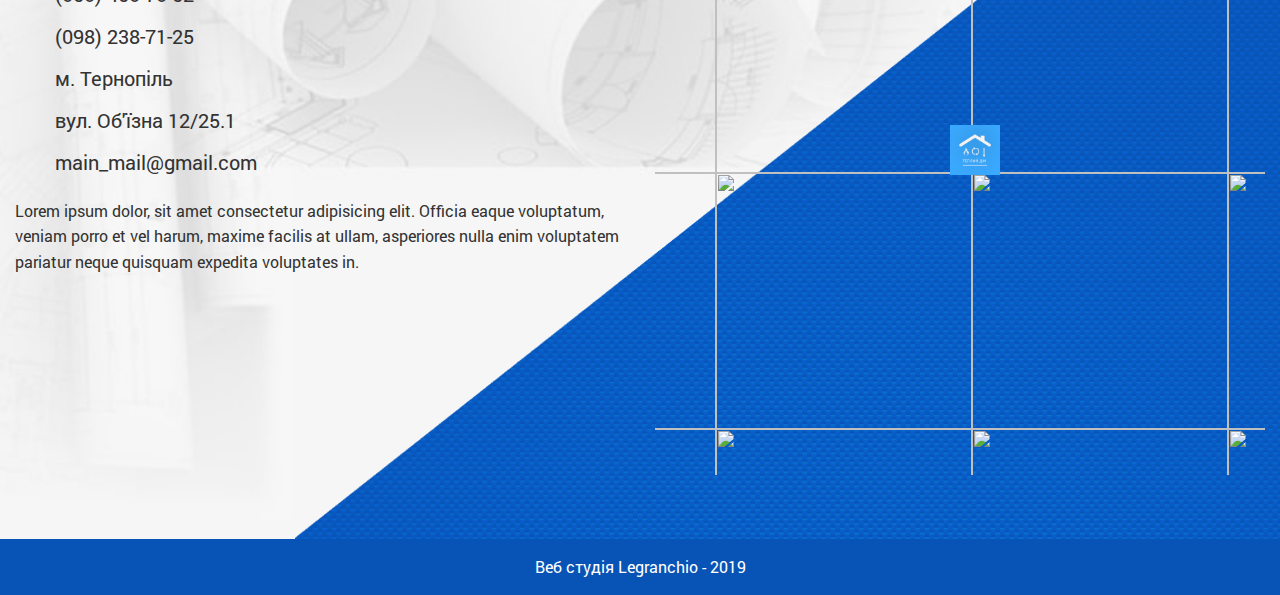
==== commit 7443cf53: "Правки Юри стадія 1" ====
--- a/New_verstka/index.html
+++ b/New_verstka/index.html
@@ -80,45 +80,96 @@
 	<section id="work_1">
 
 		<div class="container-fluid">
-			<div class="row">
-				  
-
-
-
-				<div class="items_title_l">
-					<h2>Наші послуги</h2>
-					ми робимо комплексно, під ключ та з гарантією
-				</div>
-				<div class="servise_item col-md-4">
-					<h3><img src="img/ic_t_1.png" alt="items">Опалення для дому</h3>
-
-					<ul>
-						<li>lorem5</li>
-						<li>lorem5</li>
-						<li>lorem5</li>
-						<li>lorem5</li>
+
+				<div class="row">
+						<div class="col-md-6">
+							<div class="img_div">
+								<img src="img/bg_4.jpg" alt="bg">
+							</div>
+						</div>
+						<div class="items col-md-6">
+		
+							<div class="  row">
+								<div class="items_title_l">
+									<h2>Продаж матеріалів та обладнання</h2>
+									гуртом та в роздріб
+								</div>
+								<div class="servise_item col-md-6">
+									
+									<ul>
+										<li>Котли газові, твердопаливні, електричні</li>
+										<li>Радіатори опалення (сталеві, алюмінієві)</li>
+										<li>Рушникосумки</li>
+										<li>Водонагрівачі</li>
+										<li>Трубопровід та фасонина (металопластикові, PPR, мідні)</li>
+										<li>Запірно-ругулююча арматура</li>
+									</ul>
+								</div>
+								<div class="servise_item col-md-6">
+									
+									<ul>
+										<li>Насоси циркуляційні</li>
+										<li>Електрична тепла підлога</li>
+										<li>Каналізація</li>
+										<li>Системи димоходу</li>
+										<li>Програматори, стабілізатори</li>
+										<li>Тощо</li>
+									</ul>
+								</div>
+								
+							</div>
+		
+		
+		
+		
+		
+						</div>
+					</div>
+			<div class="row">
+				<div class="items col-md-6">
+					<div class="items_title">
+						<h2>Наші послуги</h2>
+						ми робимо комплексно, під ключ та з гарантією
+					</div>
+					<ul class="block_items">
+						<li>
+							<div class="list_text">
+								<h3>Монтаж систем опалення, водопостачання та водонаповнення, систем фільтрів води</h3>
+								
+							</div>
+
+						</li>
+						<li>
+							<div class="list_text">
+								<h3>Зварювальні роботи</h3>
+								
+							</div>
+						</li>
+						<li>
+							<div class="list_text">
+								<h3>Виготовлення та технічний супровід</h3>
+								
+							</div>
+						</li>
+						<li>
+							<div class="list_text">
+								<h3>Безкоштовна консультація і підбір обладнання</h3>
+								
+							</div>
+						</li>
+						<li>
+							<div class="list_text">
+								<h3>Безкоштовний виїзд інженера на об'єкт</h3>
+								
+							</div>
+						</li>
+						<li>
+							<div class="list_text">
+								<h3>Індивідуальний підхід до кожного клієнта</h3>
+								
+							</div>
+						</li>
 					</ul>
-				</div>
-				<div class="servise_item col-md-4">
-					<h3><img src="img/ic_t_2.png" alt="items">середнього бізнесу</h3>
-					<ul>
-						<li>lorem5</li>
-						<li>lorem5</li>
-						<li>lorem5</li>
-						<li>lorem5</li>
-					</ul>
-				</div>
-				<div class="servise_item col-md-4">
-					<h3><img src="img/ic_t_3.png" alt="items">великих площ</h3>
-					<ul>
-						<li>lorem5</li>
-						<li>lorem5</li>
-						<li>lorem5</li>
-						<li>lorem5</li>
-					</ul>
-				</div>
-
-			
 
 
 				</div>
@@ -134,80 +185,24 @@
 			</div>
 
 
-			<div class="row">
+	
+
+		</div>
+
+
+	</section>
+
+	<section class="akciya">
+		<div class="container-fluid">
+			<div class="row">
+				<h2 class="action_ttl">Увага акція</h2>
+
 				<div class="col-md-6">
 					<div class="img_div">
-						<img src="img/bg_4.jpg" alt="bg">
-					</div>
-				</div>
-				<div class="items col-md-6">
-
-					<div class="  row">
-						
-					
-
-
-					<div class="items col-md-6">
-						<div class="items_title">
-							<h2>Наші послуги</h2>
-							ми робимо комплексно, під ключ та з гарантією
-						</div>
-						<ul class="block_items">
-							<li><span>01</span>
-								<div class="list_text">
-									<h3>Title</h3>
-									<p> Lorem ipsum dolor sit amet, consectetur adipisicing elit. Porro consectetur voluptas
-										omnis
-										nostrum perspiciatis minus est rerum modi eius doloribus?</p>
-								</div>
-	
-							</li>
-							<li><span>02</span>
-								<div class="list_text">
-									<h3>Title</h3>
-									<p> Lorem ipsum dolor sit amet, consectetur adipisicing elit. Porro consectetur voluptas
-										omnis
-										nostrum perspiciatis minus est rerum modi eius doloribus?</p>
-								</div>
-							</li>
-							<li><span>03</span>
-								<div class="list_text">
-									<h3>Title</h3>
-									<p> Lorem ipsum dolor sit amet, consectetur adipisicing elit. Porro consectetur voluptas
-										omnis
-										nostrum perspiciatis minus est rerum modi eius doloribus?</p>
-								</div>
-							</li>
-							<li><span>04</span>
-								<div class="list_text">
-									<h3>Title</h3>
-									<p> Lorem ipsum dolor sit amet, consectetur adipisicing elit. Porro consectetur voluptas
-										omnis
-										nostrum perspiciatis minus est rerum modi eius doloribus?</p>
-								</div>
-							</li>
-						</ul>
-
-					</div>
-				</div>
-			</div>
-
-		</div>
-
-
-	</section>
-
-	<section class="akciya">
-		<div class="container-fluid">
-			<div class="row">
-				<h2 class="action_ttl">Увага акція</h2>
-
-				<div class="col-md-6">
-					<div class="img_div">
-						<img src="img/acion1-500x376.png" alt="bg">
-					</div>
-				</div>
-				<div class="col-md-6">
+						<img src="img/AGRO-HIT-BR_723px.jpg" alt="bg">
+					</div>
+				</div>
+				<div class="bg_text col-md-6">
 					<h3>Action name</h3>
 					<p>Lorem ipsum dolor sit, amet consectetur adipisicing elit. Quis ex nesciunt, voluptates
 						perspiciatis quo tenetur! Aliquam sit a numquam omnis?</p>
--- a/New_verstka/css/main.css
+++ b/New_verstka/css/main.css
@@ -197,18 +197,31 @@
 	background-color: #FFBE10;
 	text-transform: uppercase;
 	font-weight: 600;
-	padding: 10px;
+	padding: 15px;
 	margin-top: 10%;
 	color: #000;
 }
 .items_title h2 {
-	font-size: 38px;
+	font-size: 32px;
 	color: #000;
+	padding: 0;
+	margin: 10px auto;
 }
 .block_items {
 	list-style: none;
 	margin-top: 30vh;
 	width: 100%;
+}
+.block_items li::before {
+	content: " ";
+	width: 10px;
+	height: 10px;
+	display: block;
+	background-color: #FFBE10;
+	float: left;
+	margin-right: 10px;
+	margin-top: 10px;
+	border-radius: 50%;
 }
 .block_items li span {
 	font-size: 35px;
@@ -245,6 +258,7 @@
 .items_title_l h2 {
 	font-size: 38px;
 	color: #000;
+	margin: 10px auto;
 }
 .tovary {
 	margin-top: 38%;
@@ -447,4 +461,28 @@
 }
 footer a{
 	color: #ffffff;
+}
+.img_div {
+	margin-left: -15px;
+	margin-right: -15px;
+}
+.akciya .img_div img {
+	
+	max-width: 380px;
+	display: block;
+	margin: 2px auto;
+	box-shadow: 2px 5px 10px #333;
+}
+.akciya {
+	padding-top: 2%;
+	padding-bottom: 5%;
+	background-image: url(../img/t_2.png), url(../img/bg_2.jpg);
+	background-repeat: no-repeat;
+	background-position: right bottom, center center;
+	background-size: auto, cover;
+}
+.bg_text {
+	background-color: rgba(255,255,255,.65);
+	padding: 15px;
+	margin-left: -5%;
 }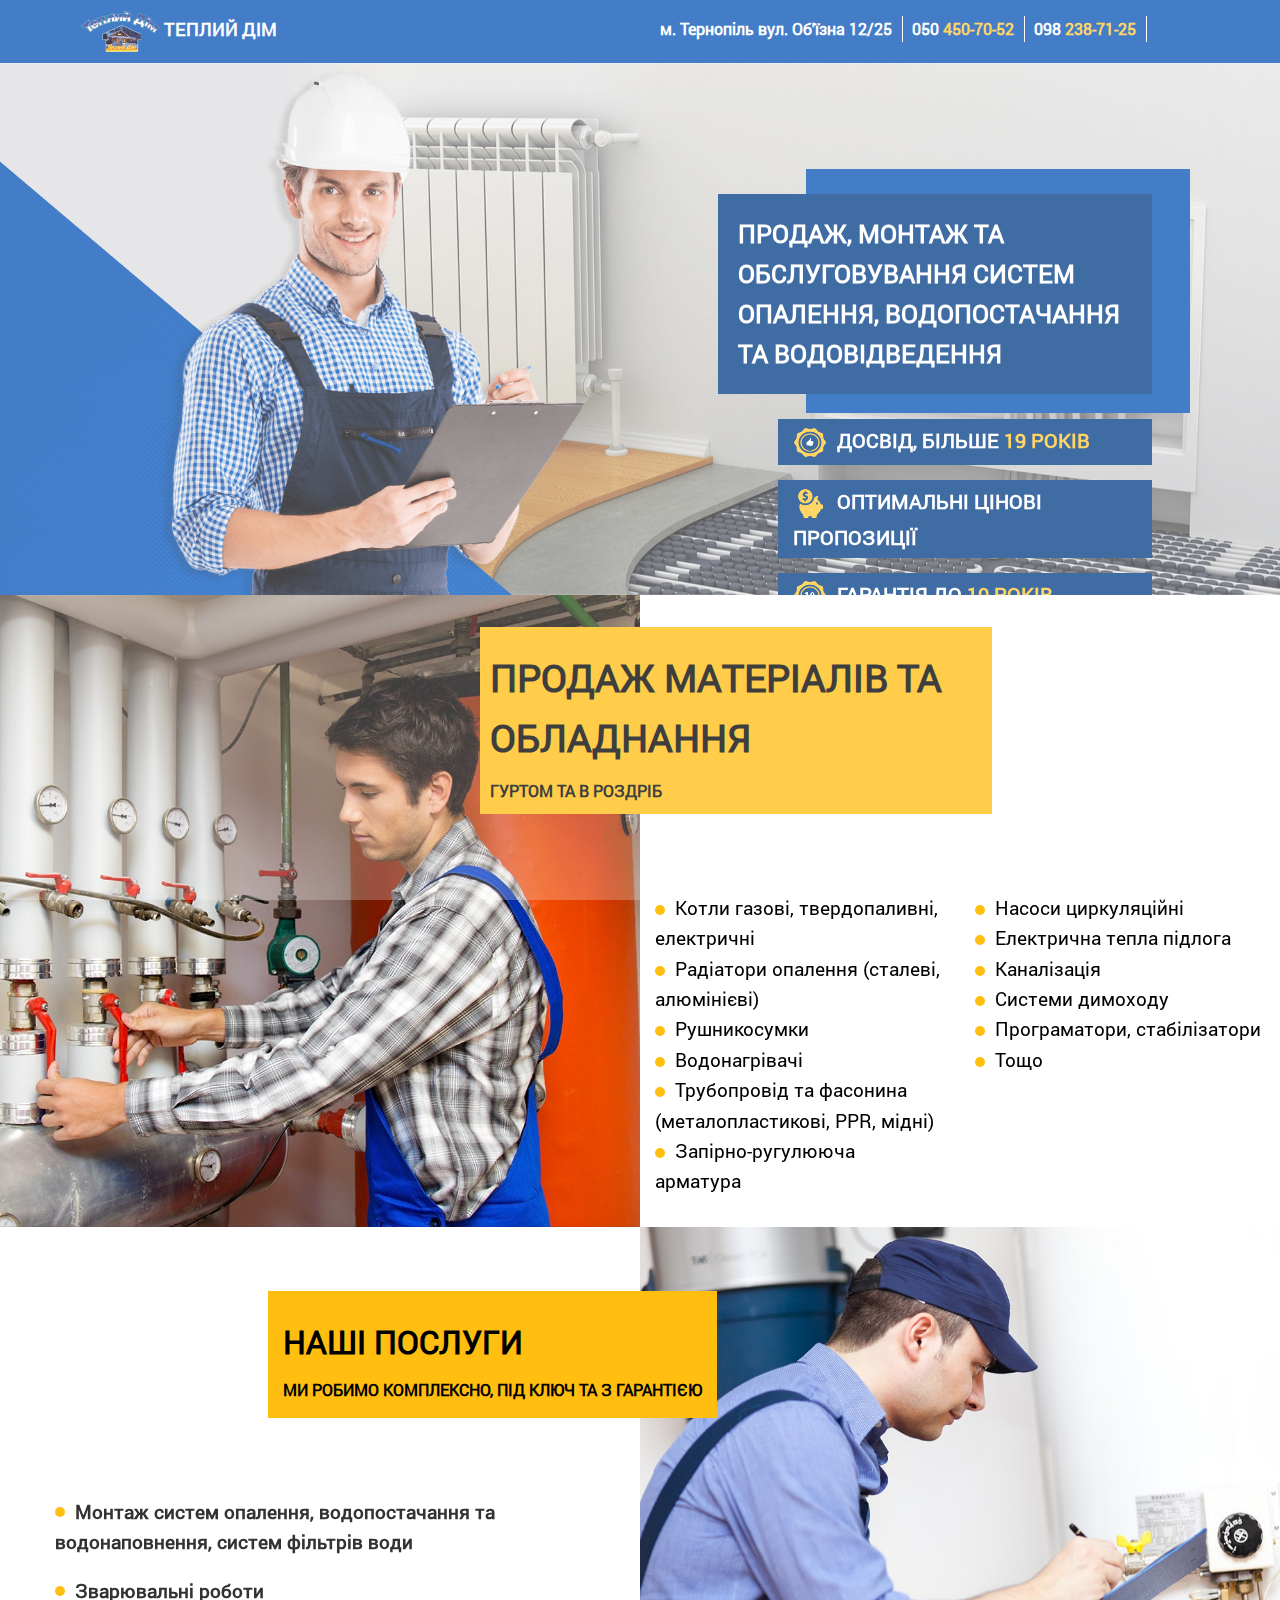
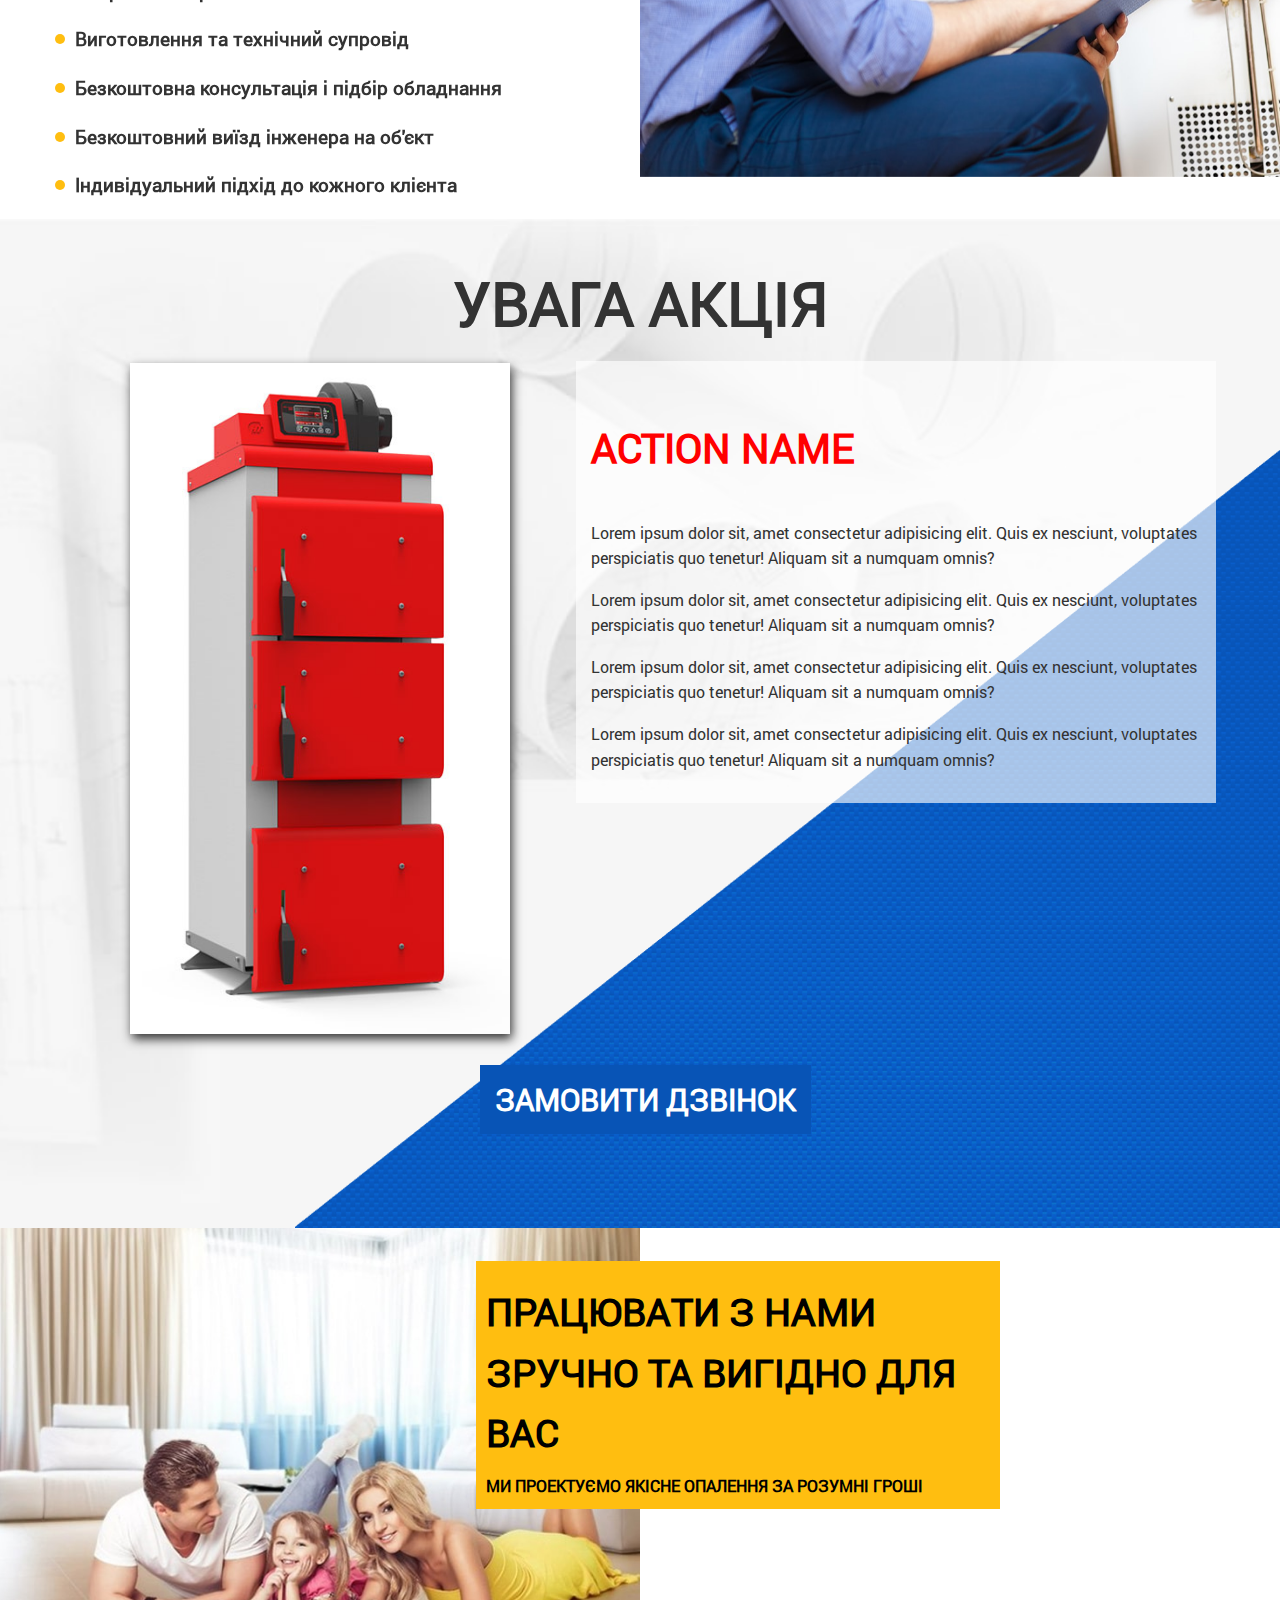
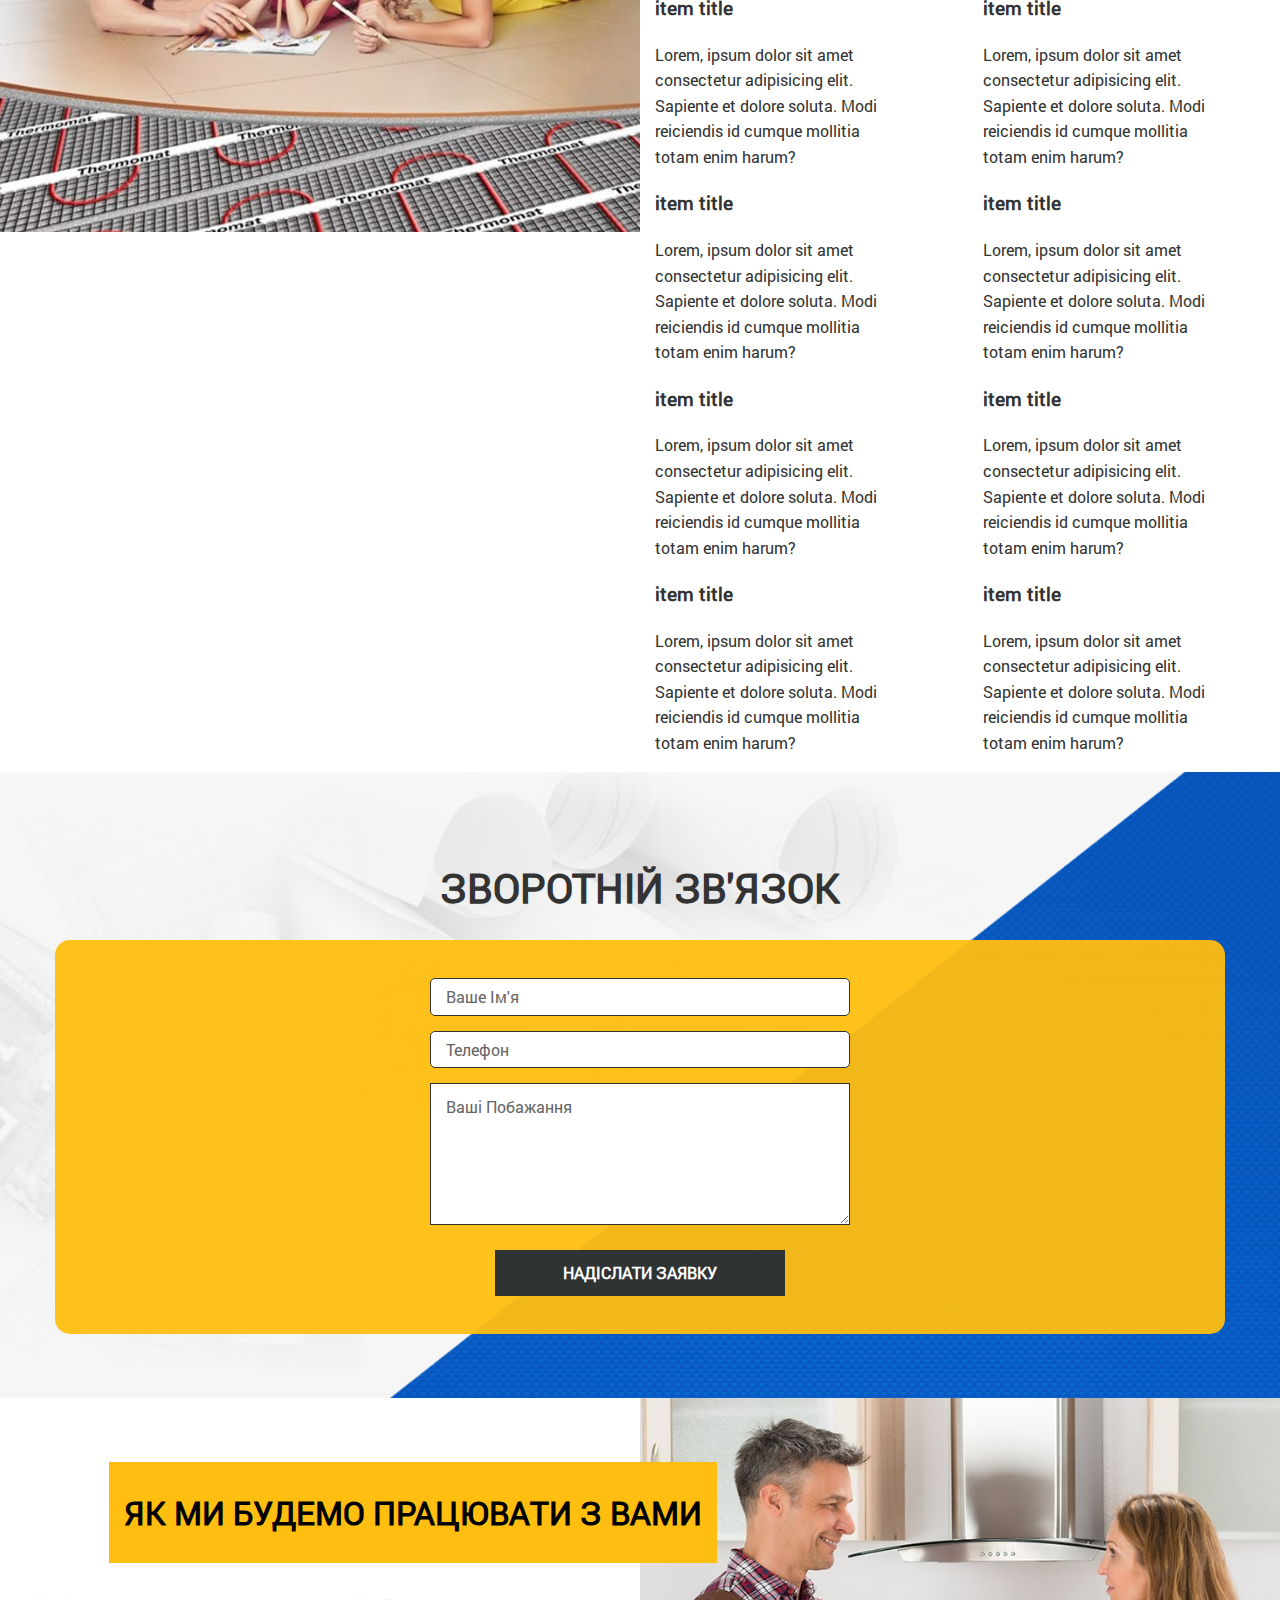
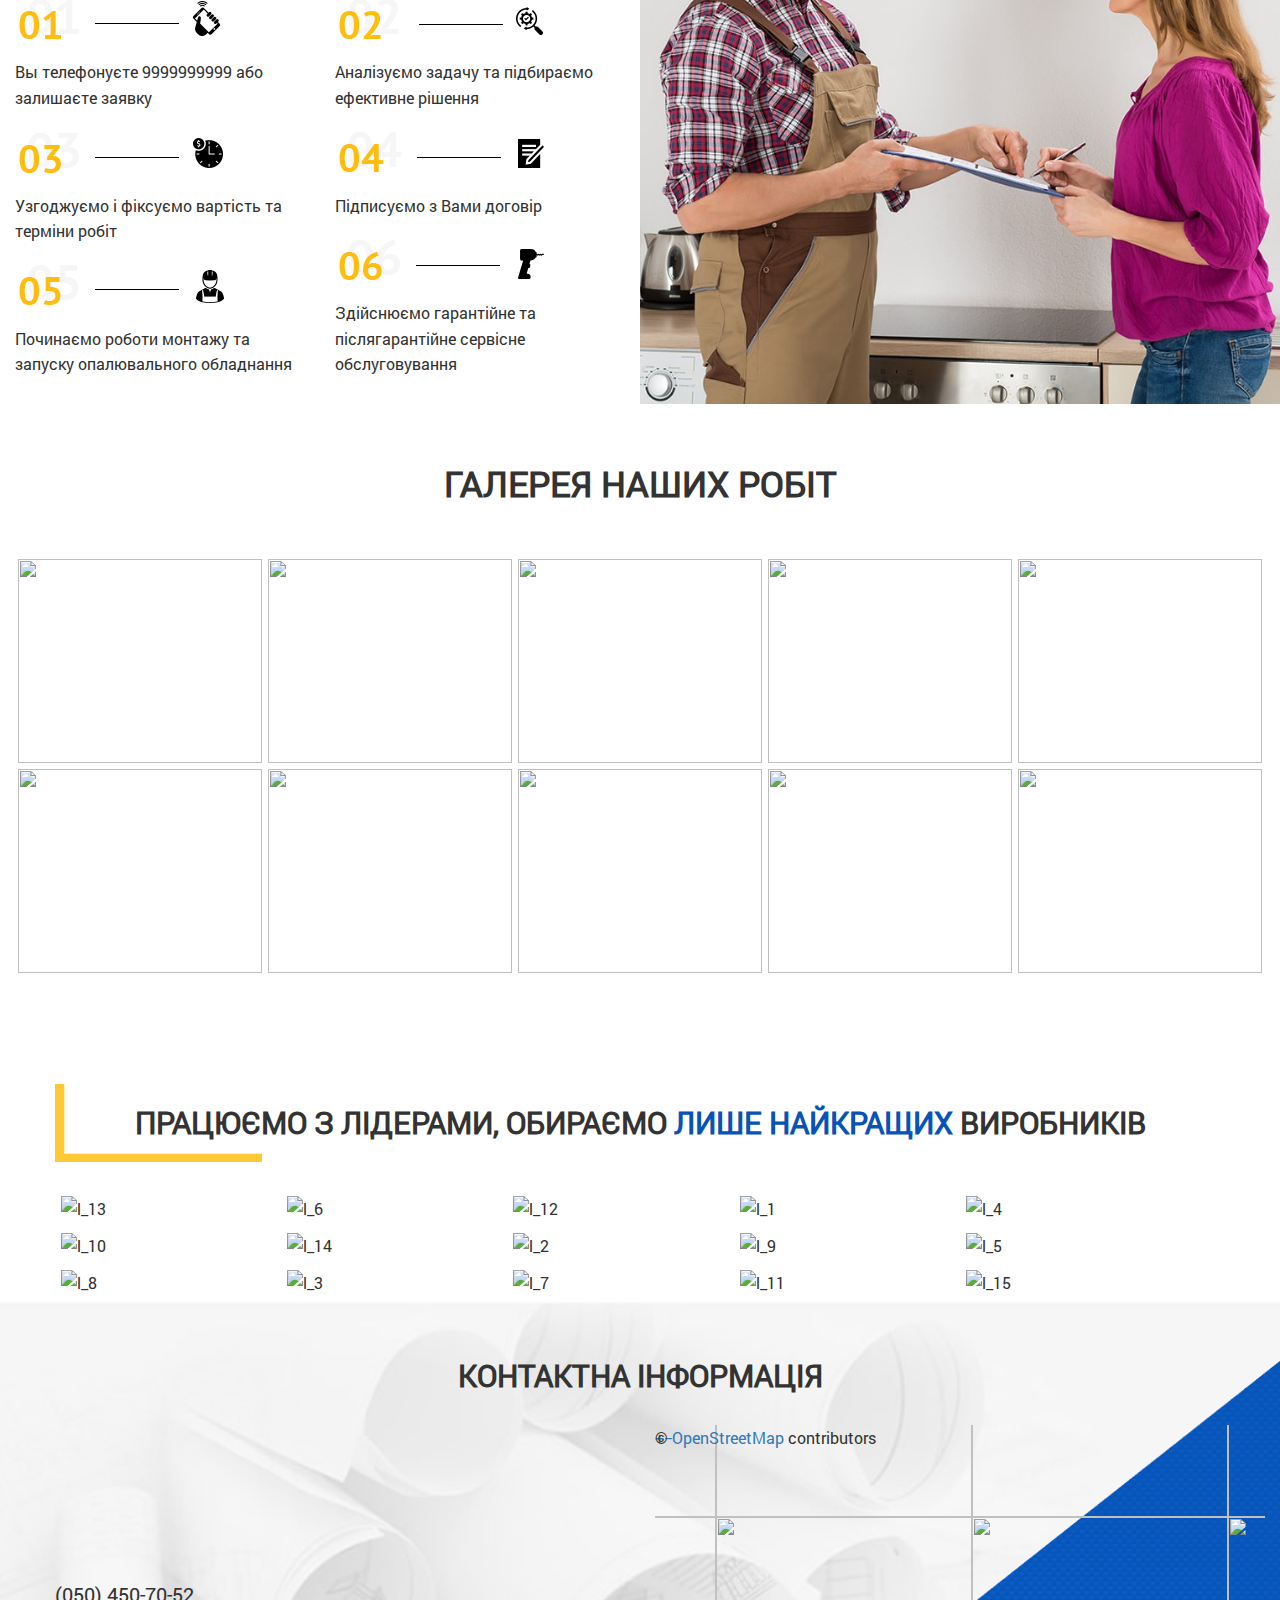
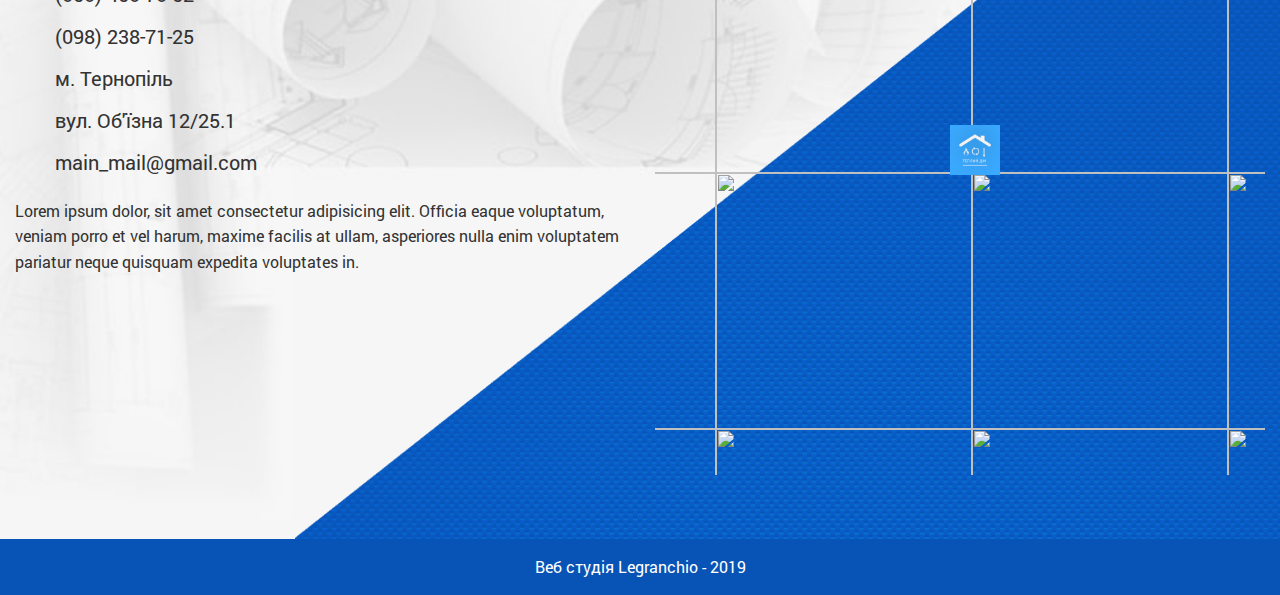
==== commit 8b0ab40f: "забрав зайве" ====
--- a/New_verstka/index.html
+++ b/New_verstka/index.html
@@ -214,7 +214,7 @@
 						perspiciatis quo tenetur! Aliquam sit a numquam omnis?</p>
 				</div>
 				<div class="act_btn col-md-12">
-					<h4>дізнайтесь більше <span>замовити дзвінок</span></h4>
+					<h4> <span>замовити дзвінок</span></h4>
 				</div>
 
 			</div>
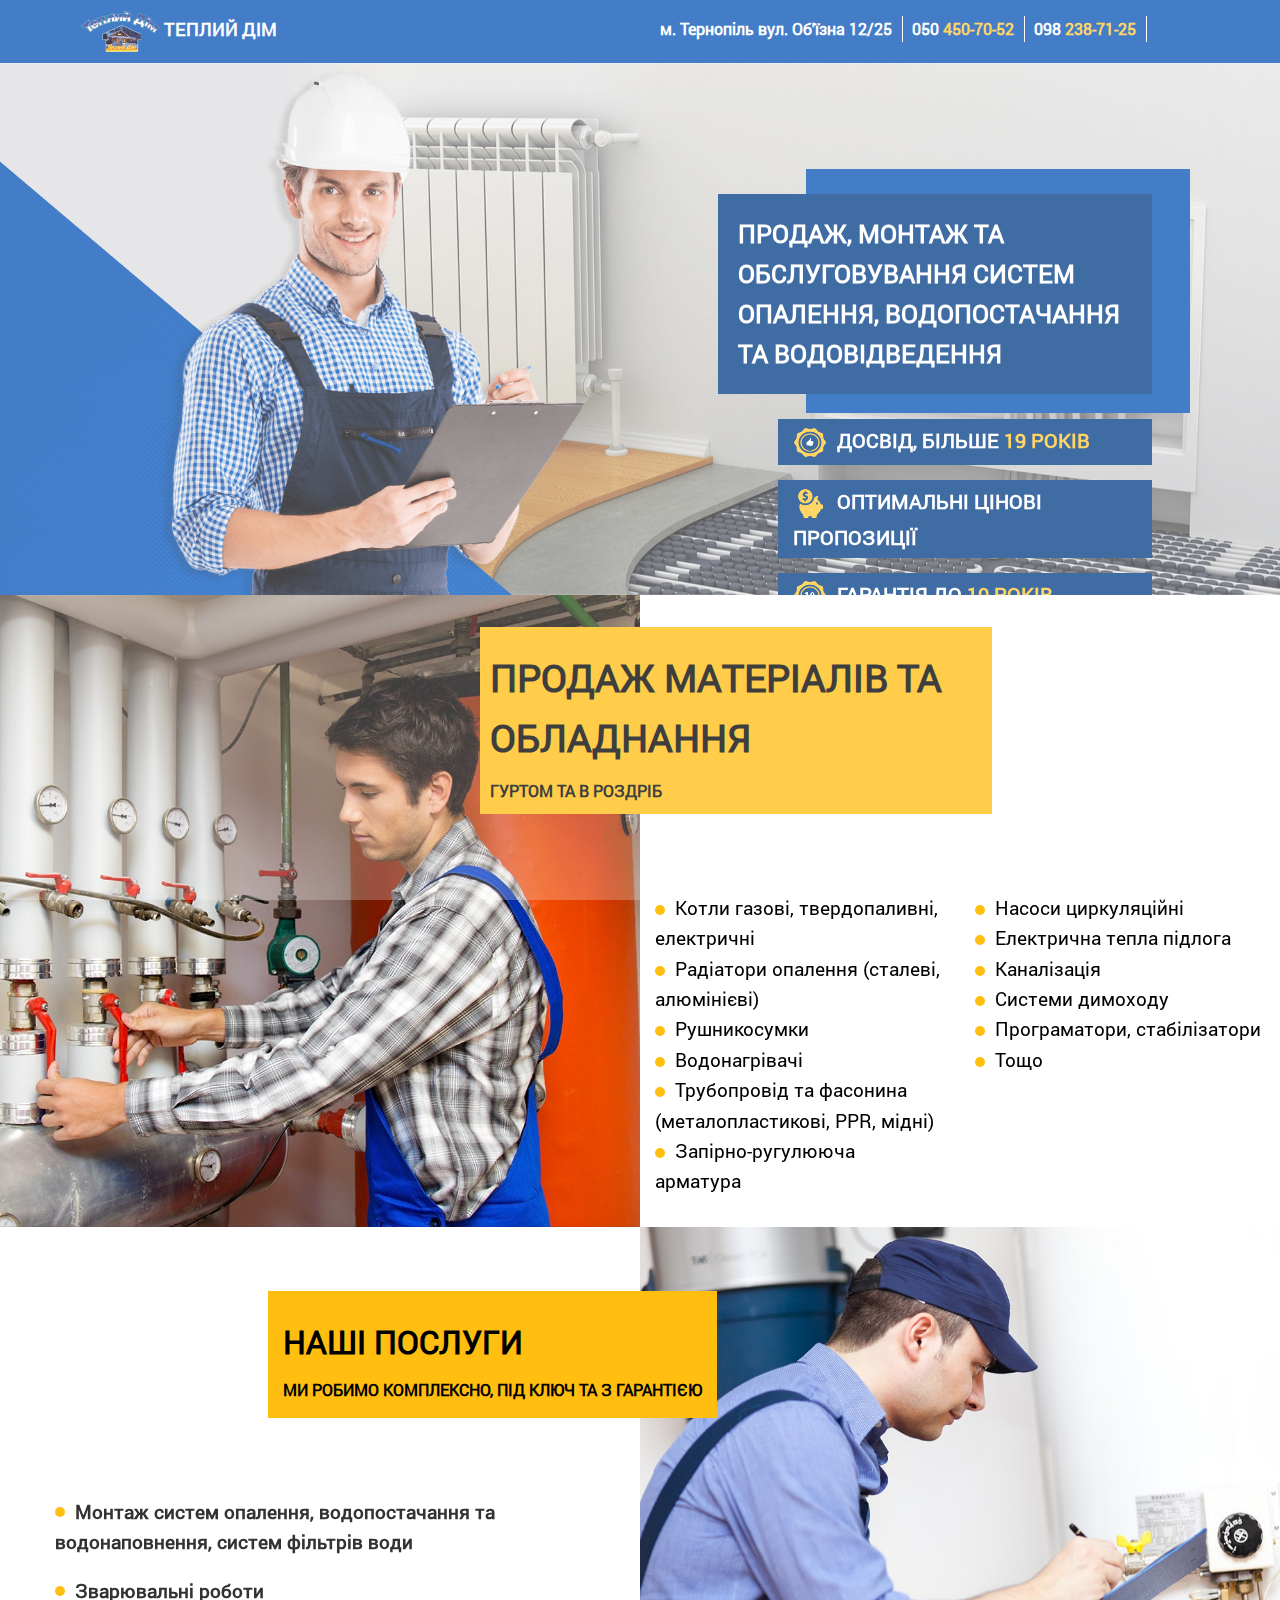
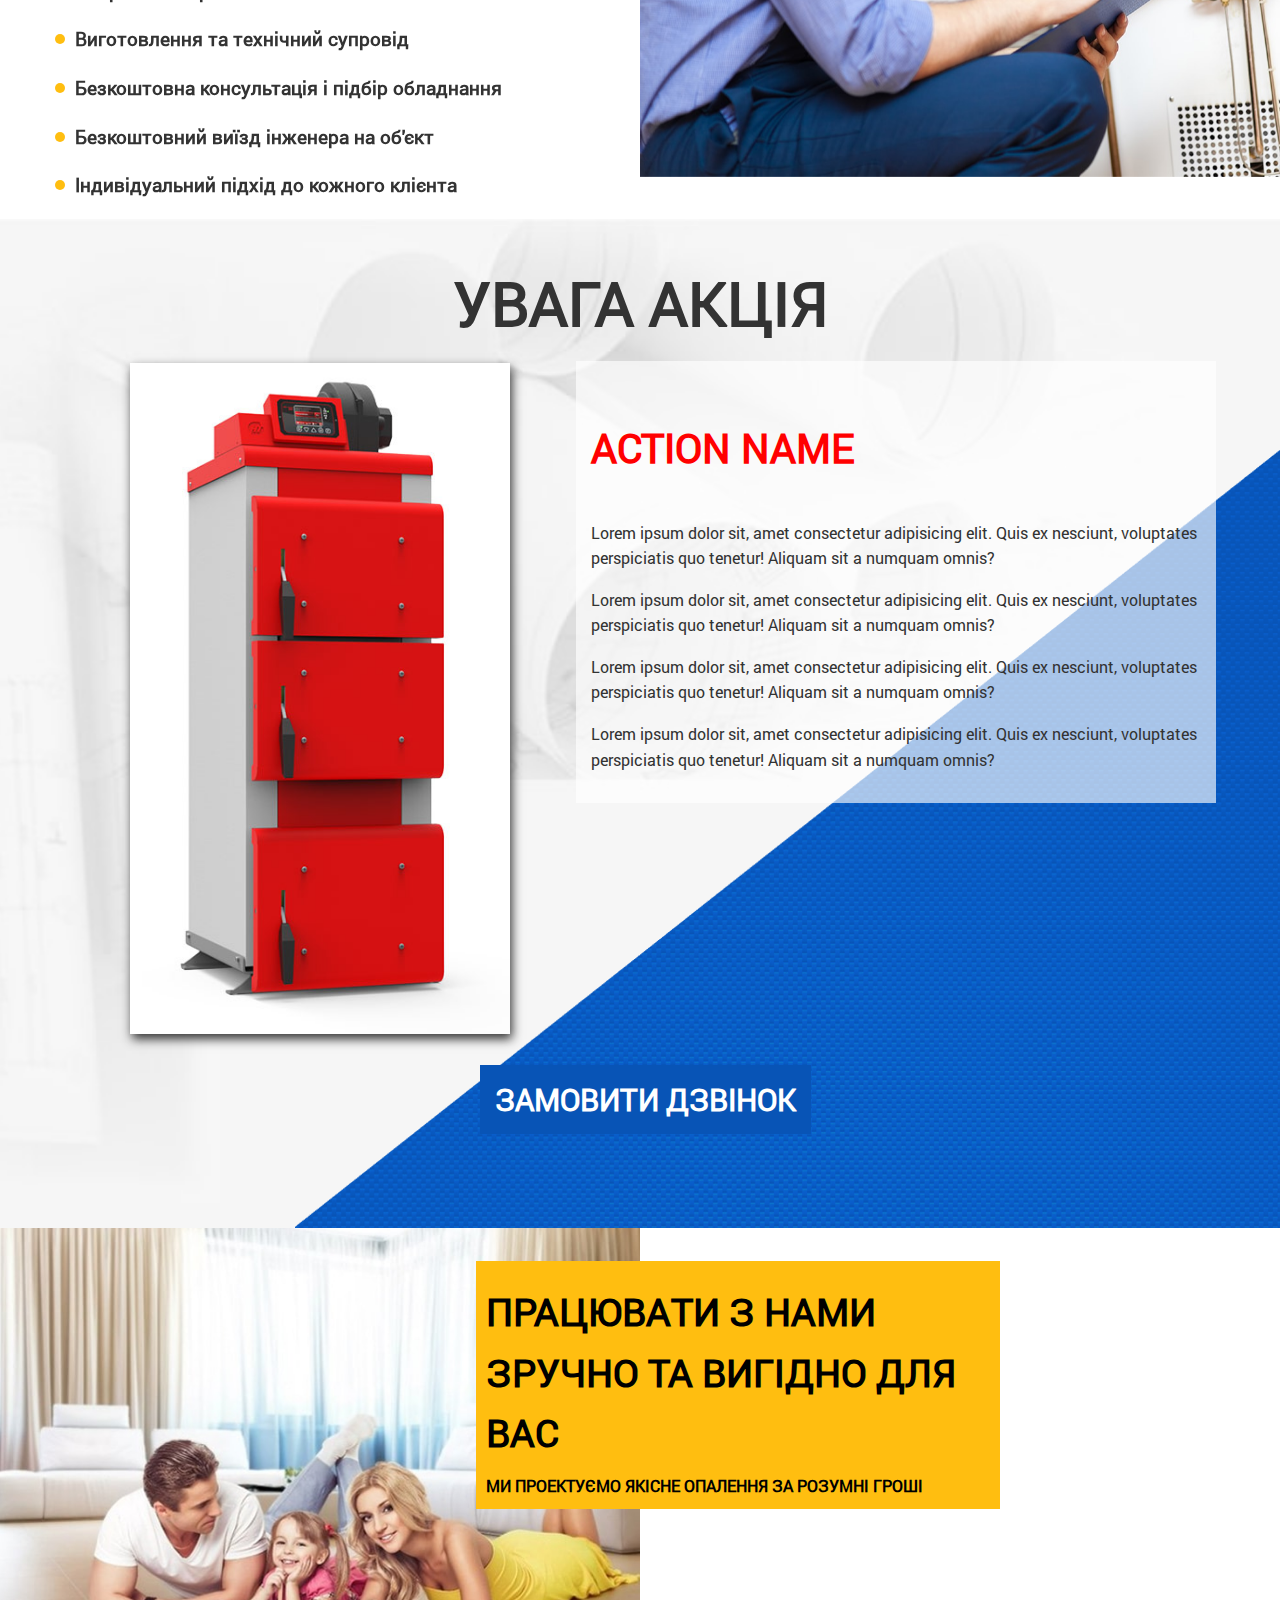
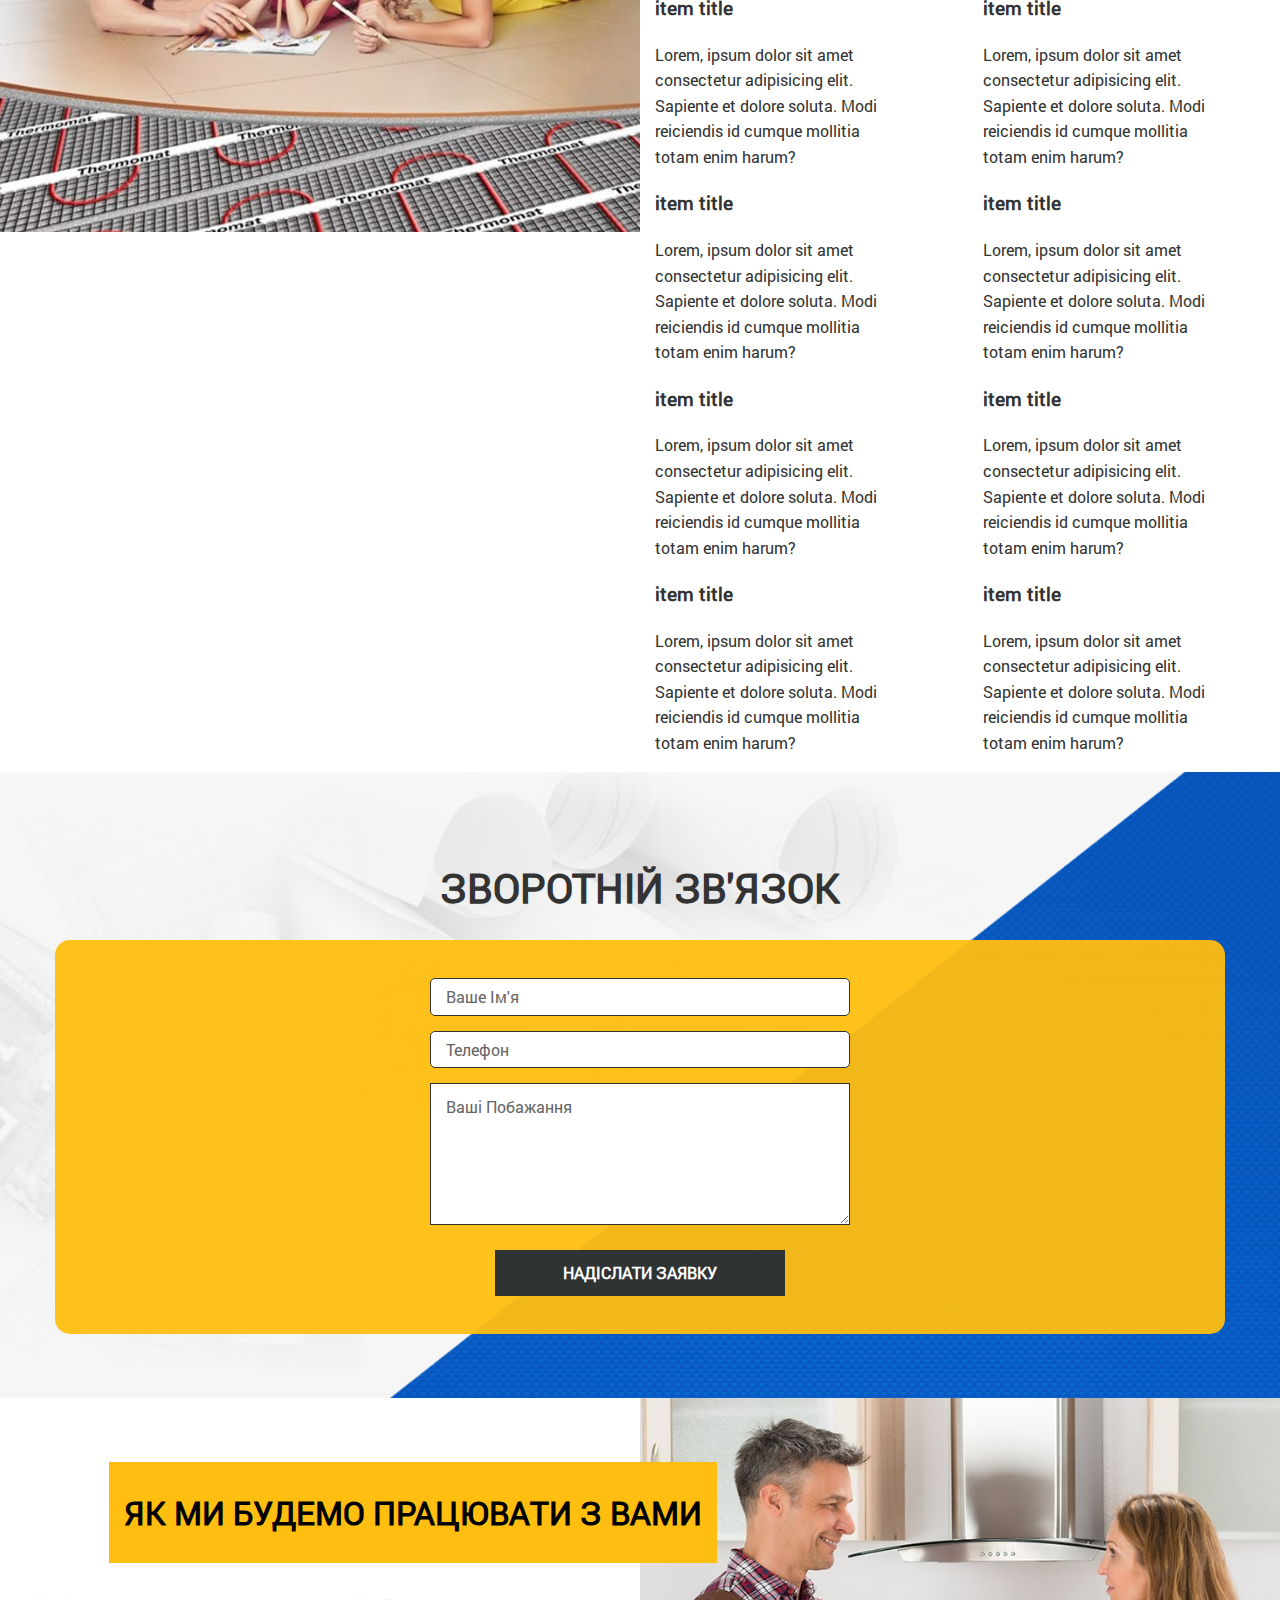
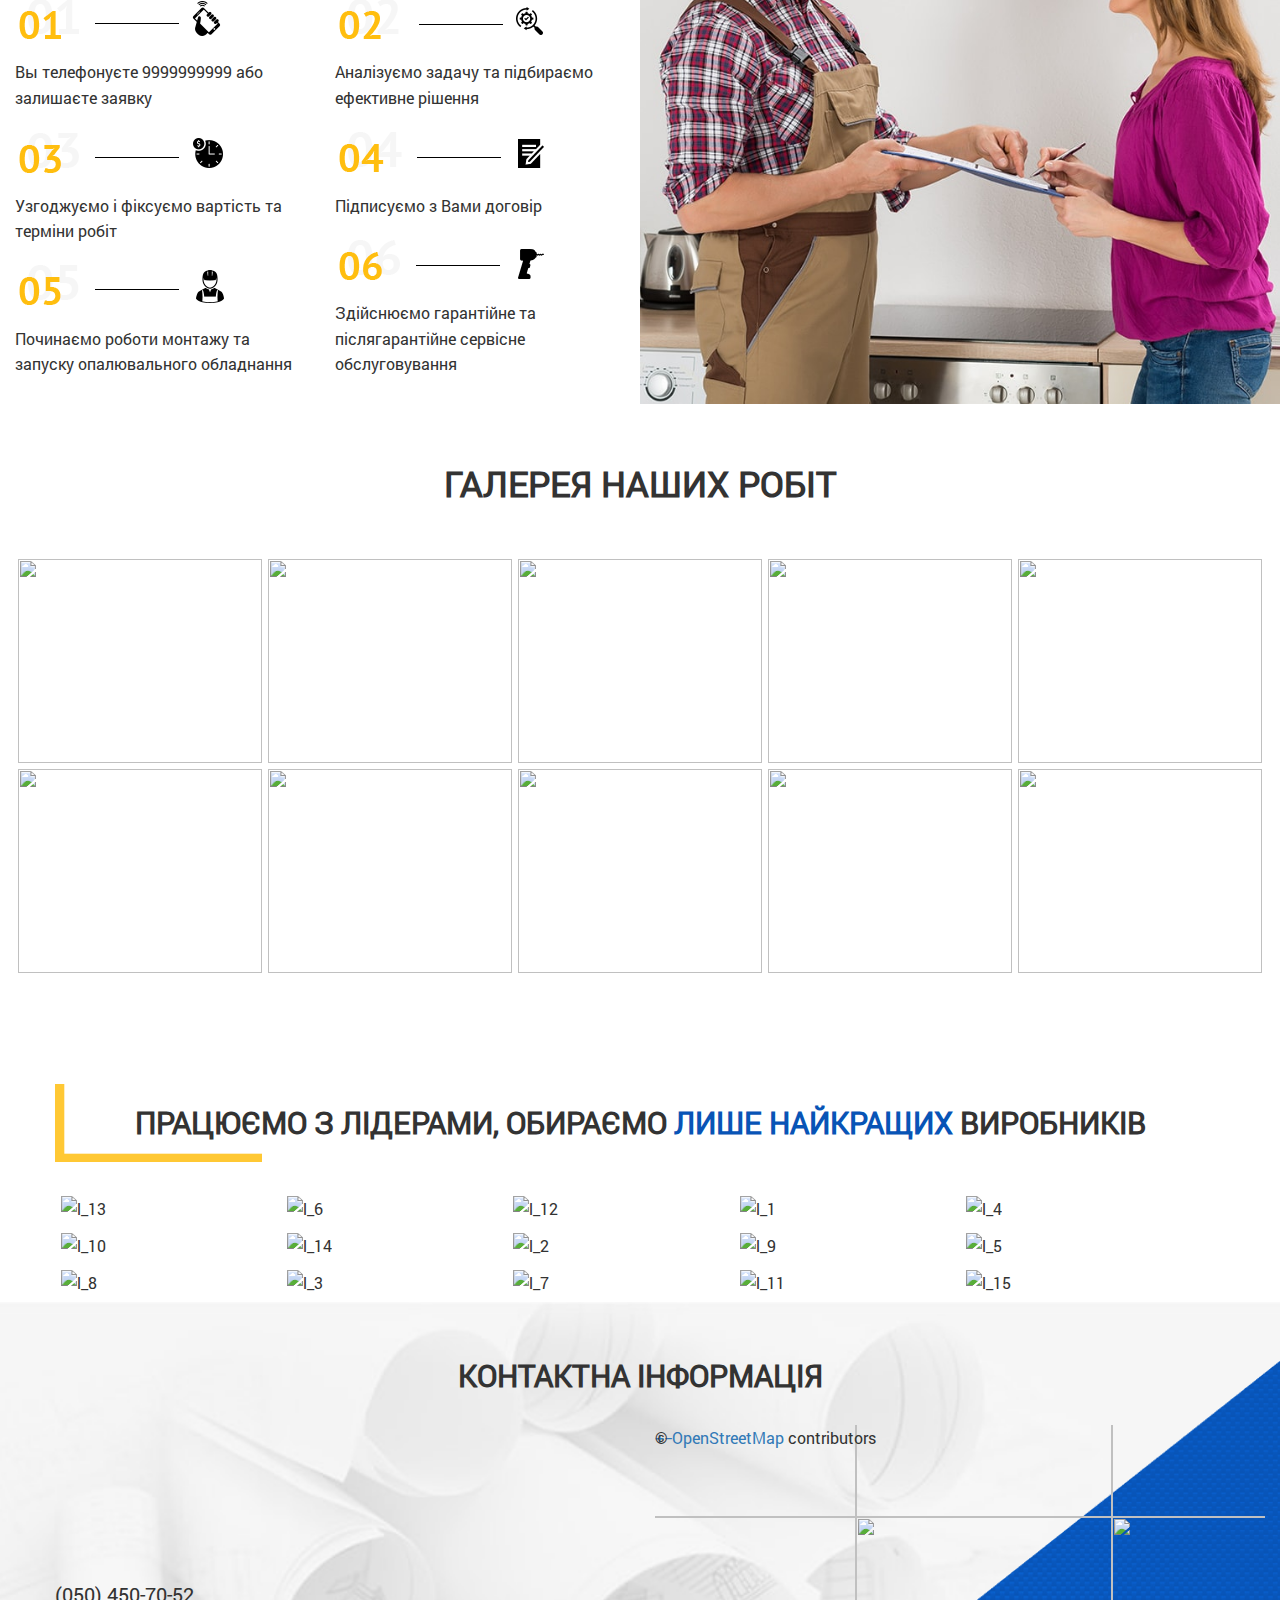
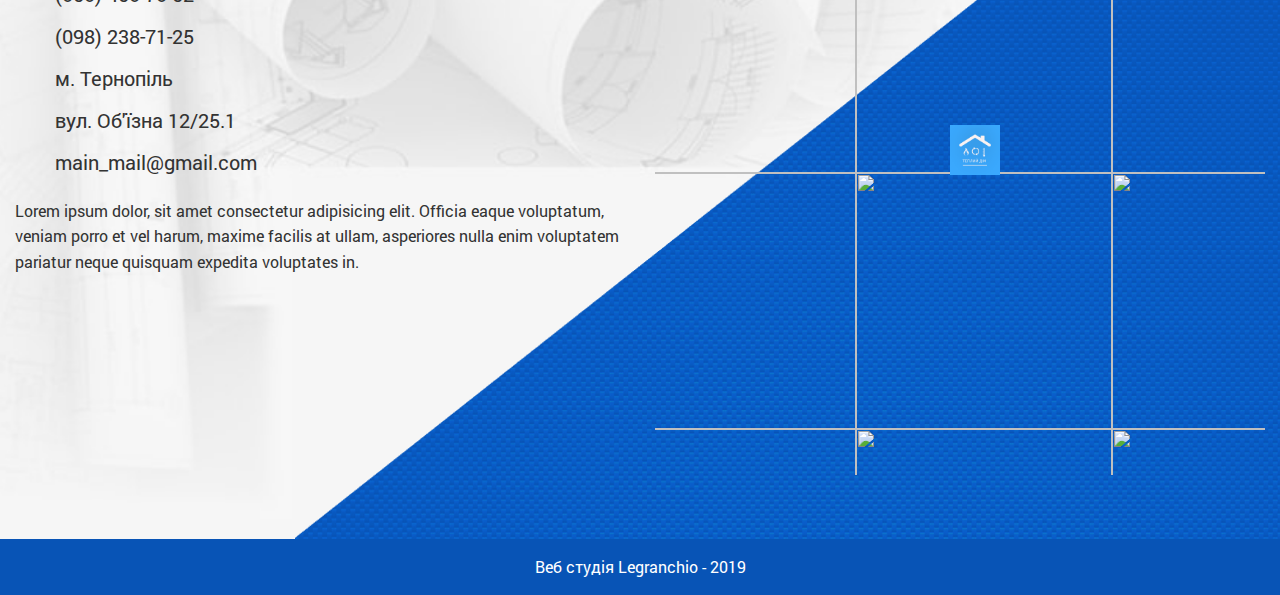
==== commit 67688d17: "маркер на карті" ====
--- a/New_verstka/index.html
+++ b/New_verstka/index.html
@@ -480,7 +480,7 @@
 		map = new OpenLayers.Map("mapdiv");
 		map.addLayer(new OpenLayers.Layer.OSM());
 
-		var lonLat = new OpenLayers.LonLat(25.5595592, 49.5414111)
+		var lonLat = new OpenLayers.LonLat(25.5580592, 49.5414111)
 			.transform(
 				new OpenLayers.Projection("EPSG:4326"), // transform from WGS 1984
 				map.getProjectionObject() // to Spherical Mercator Projection
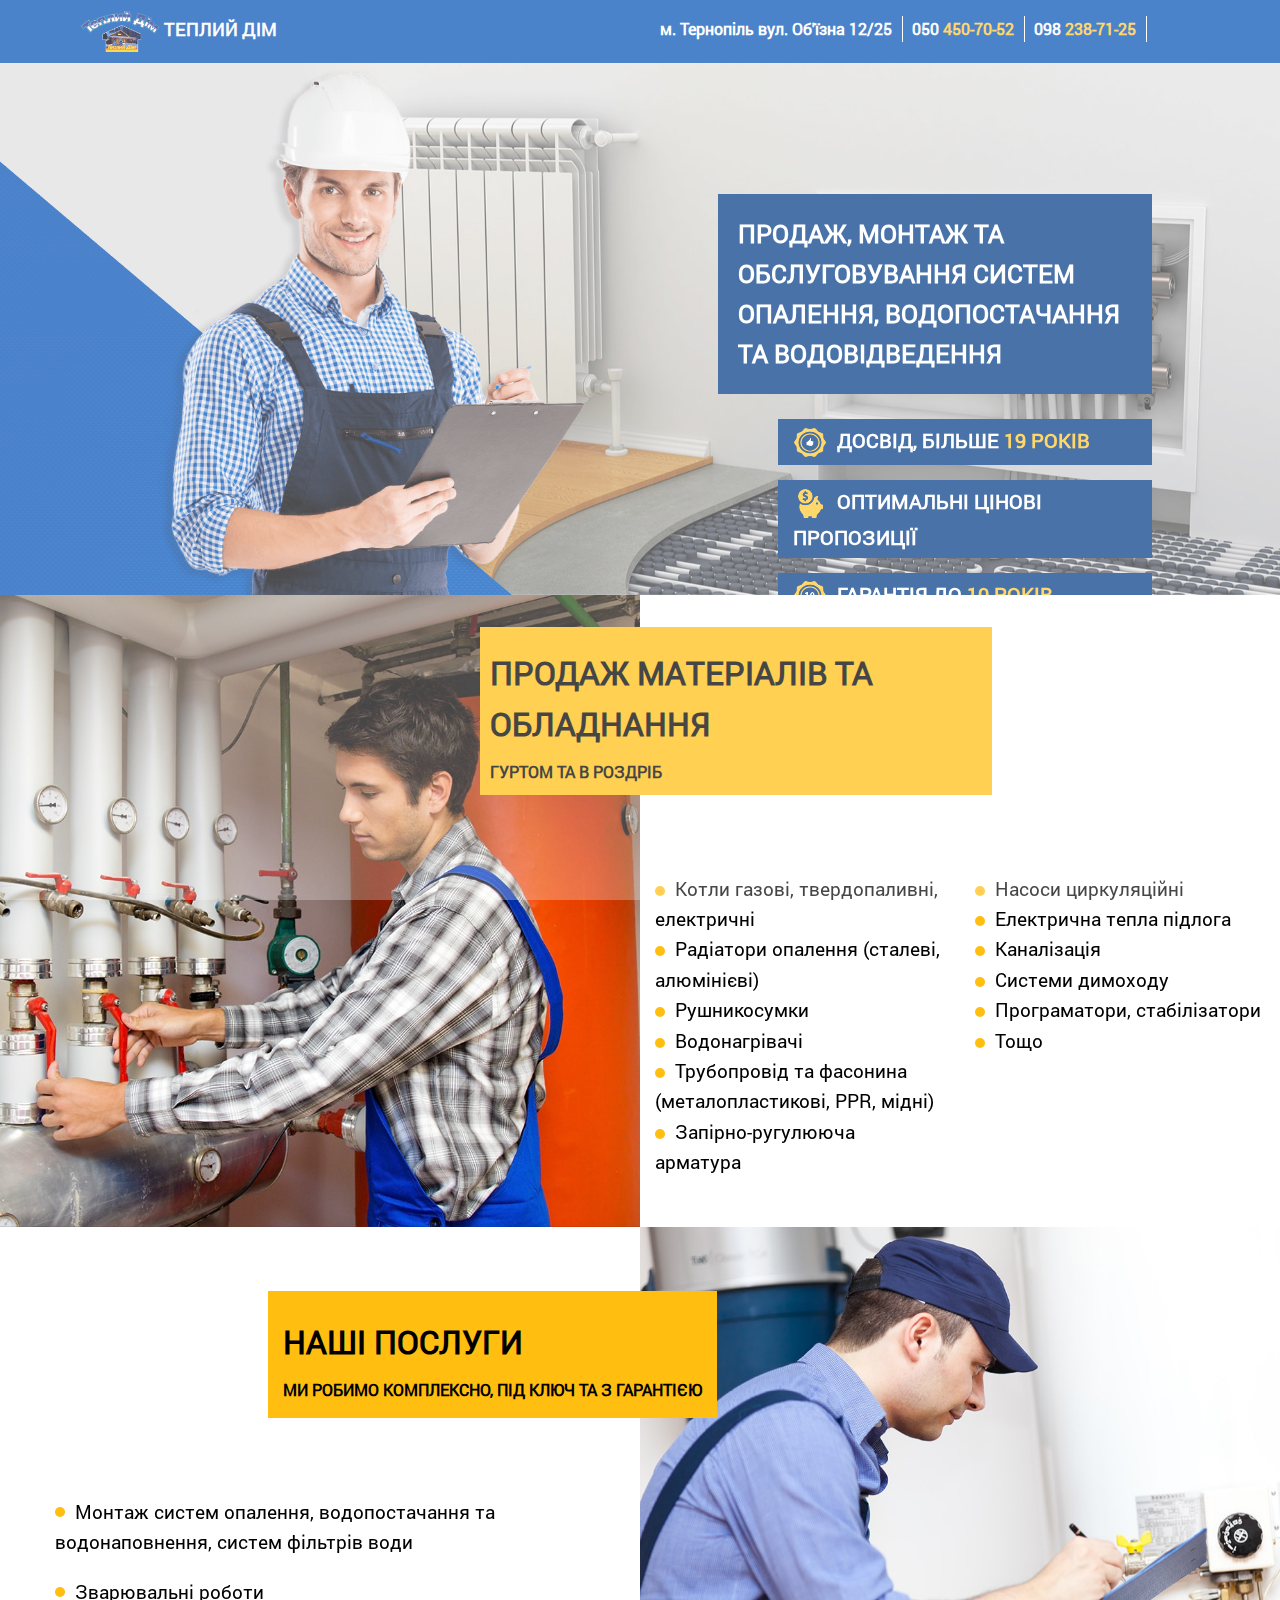
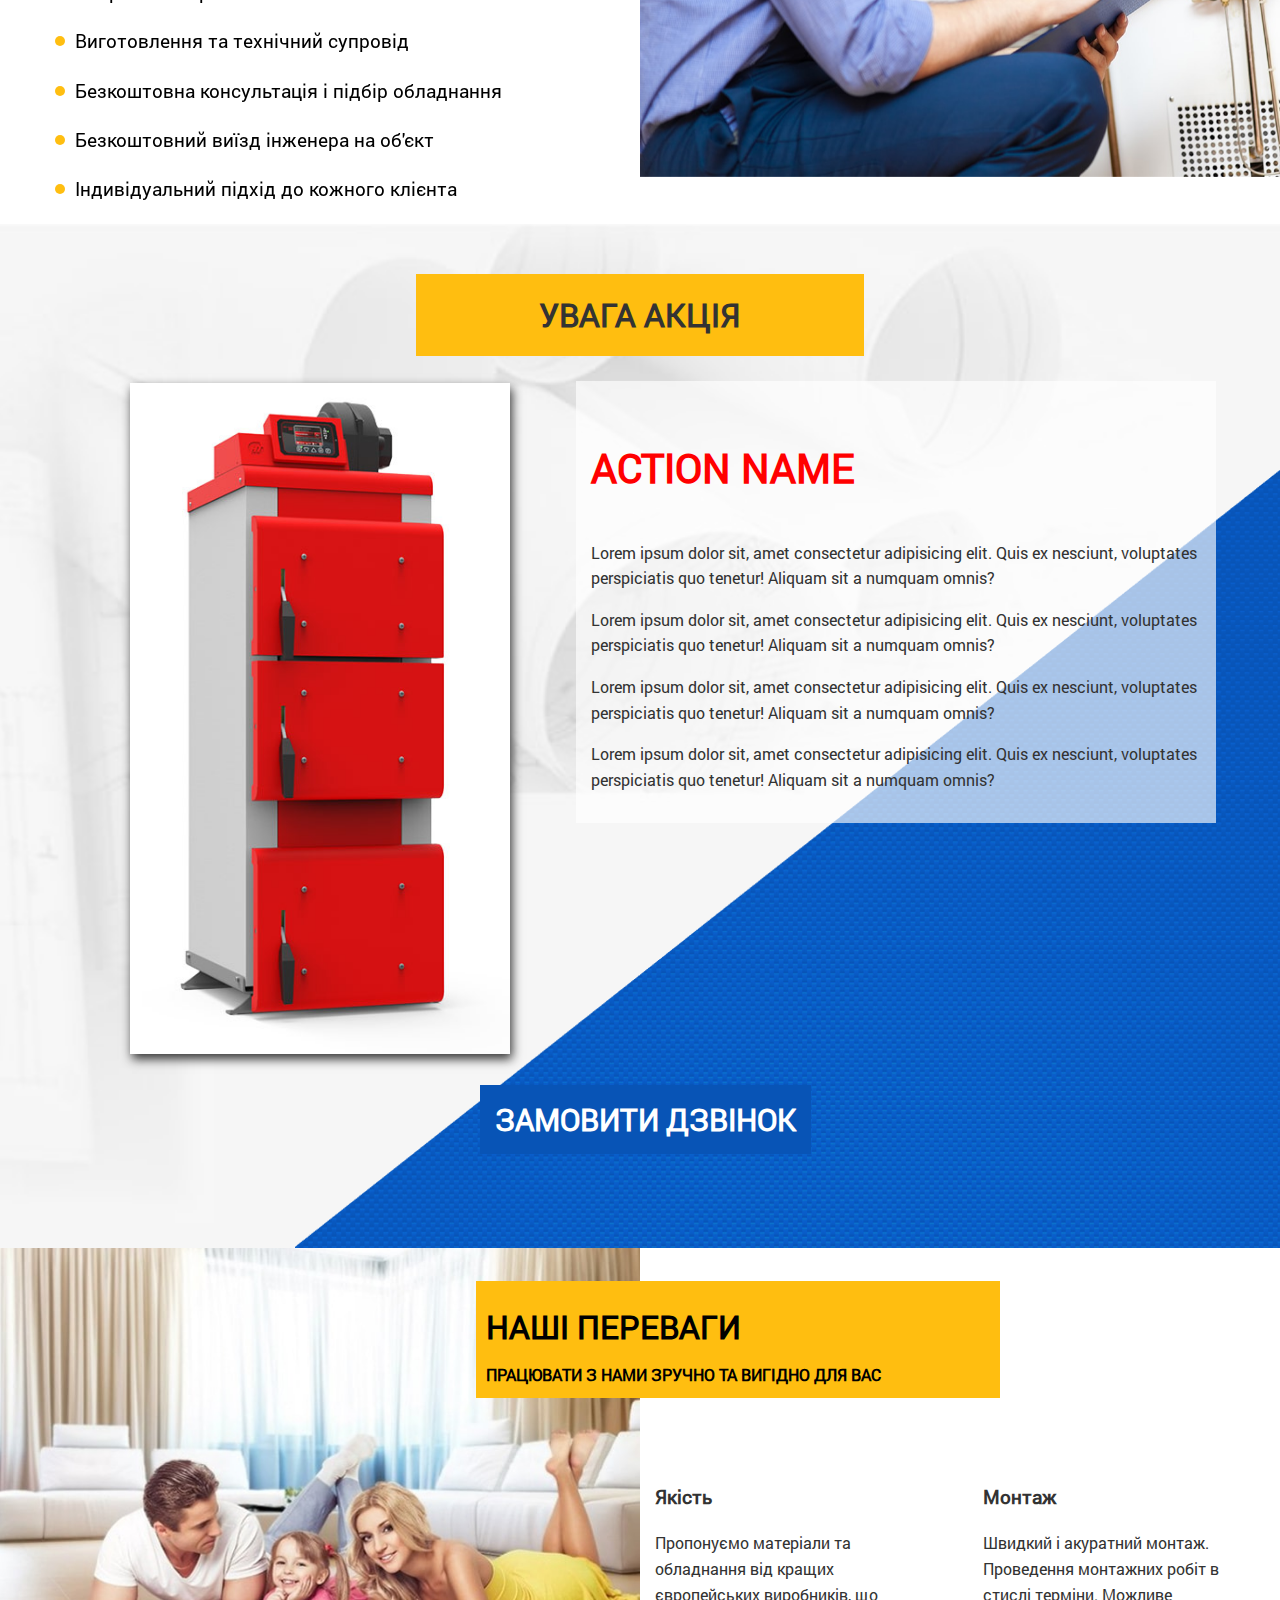
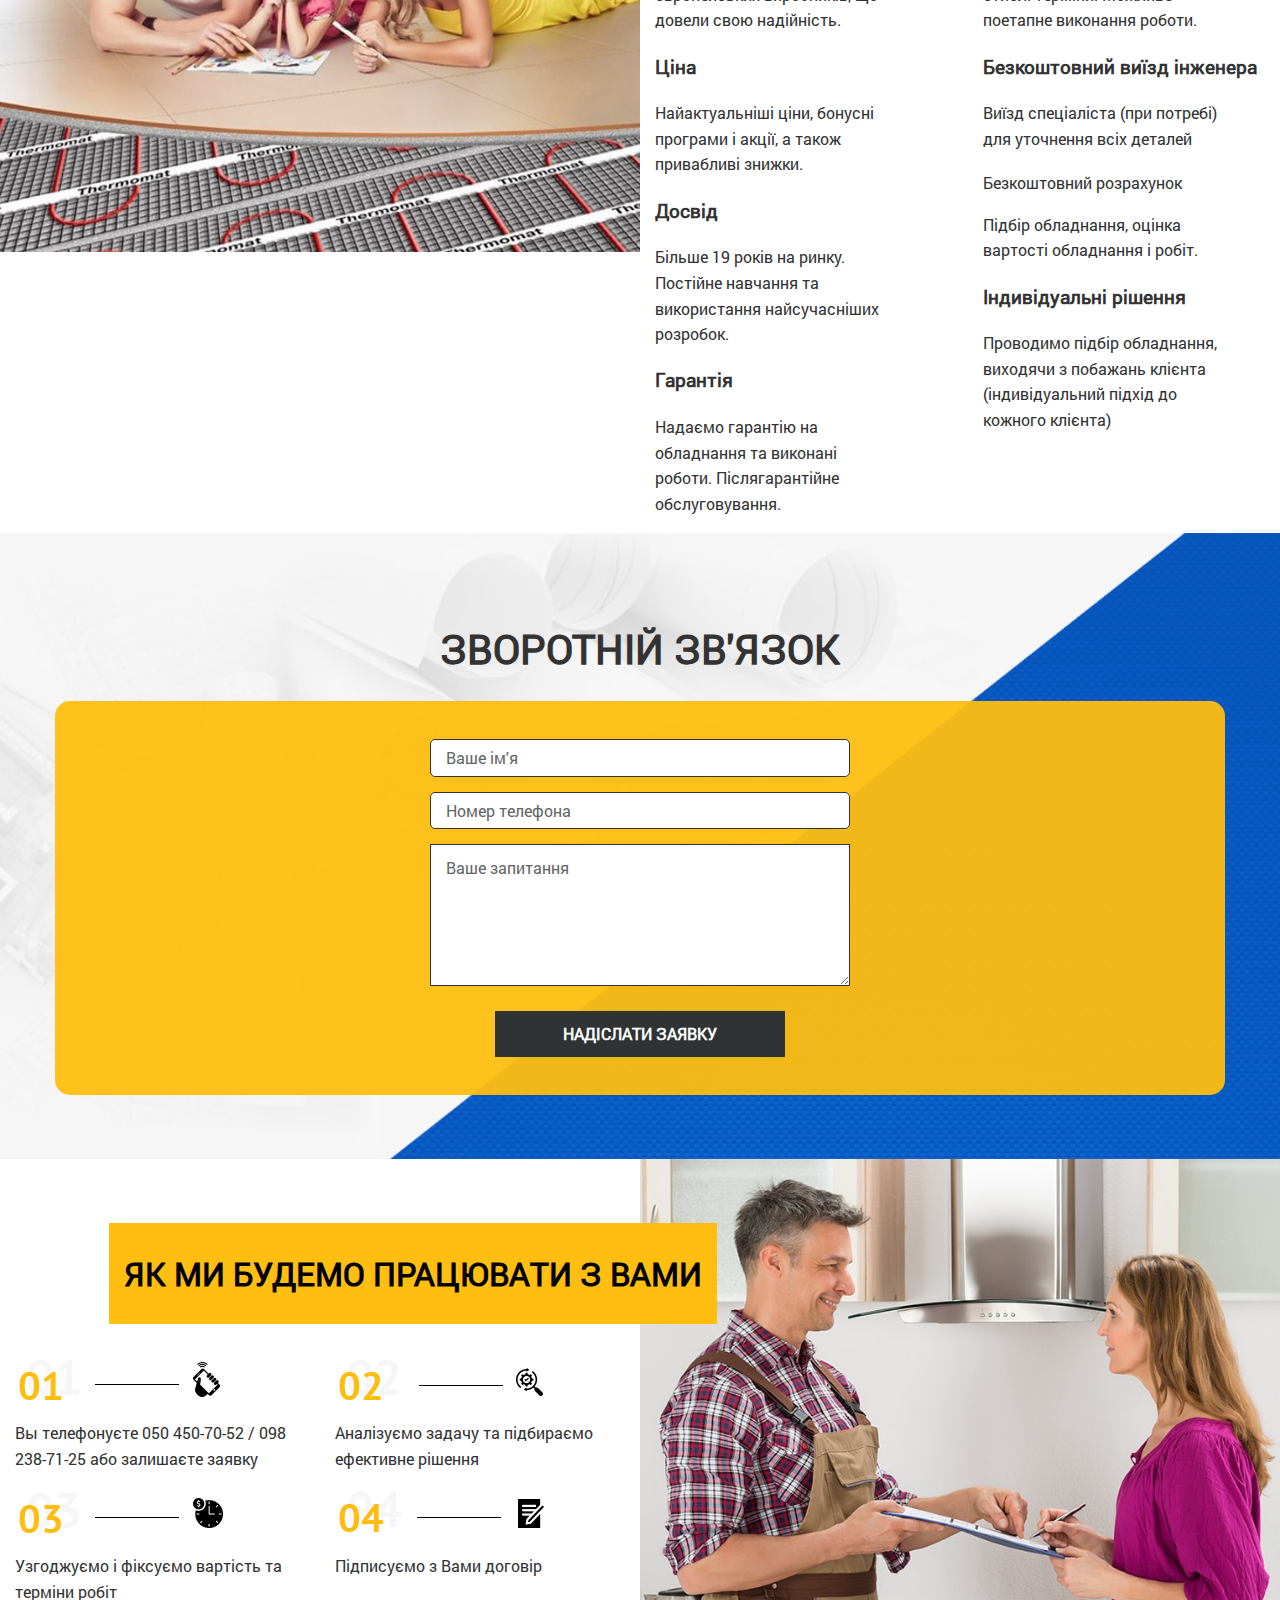
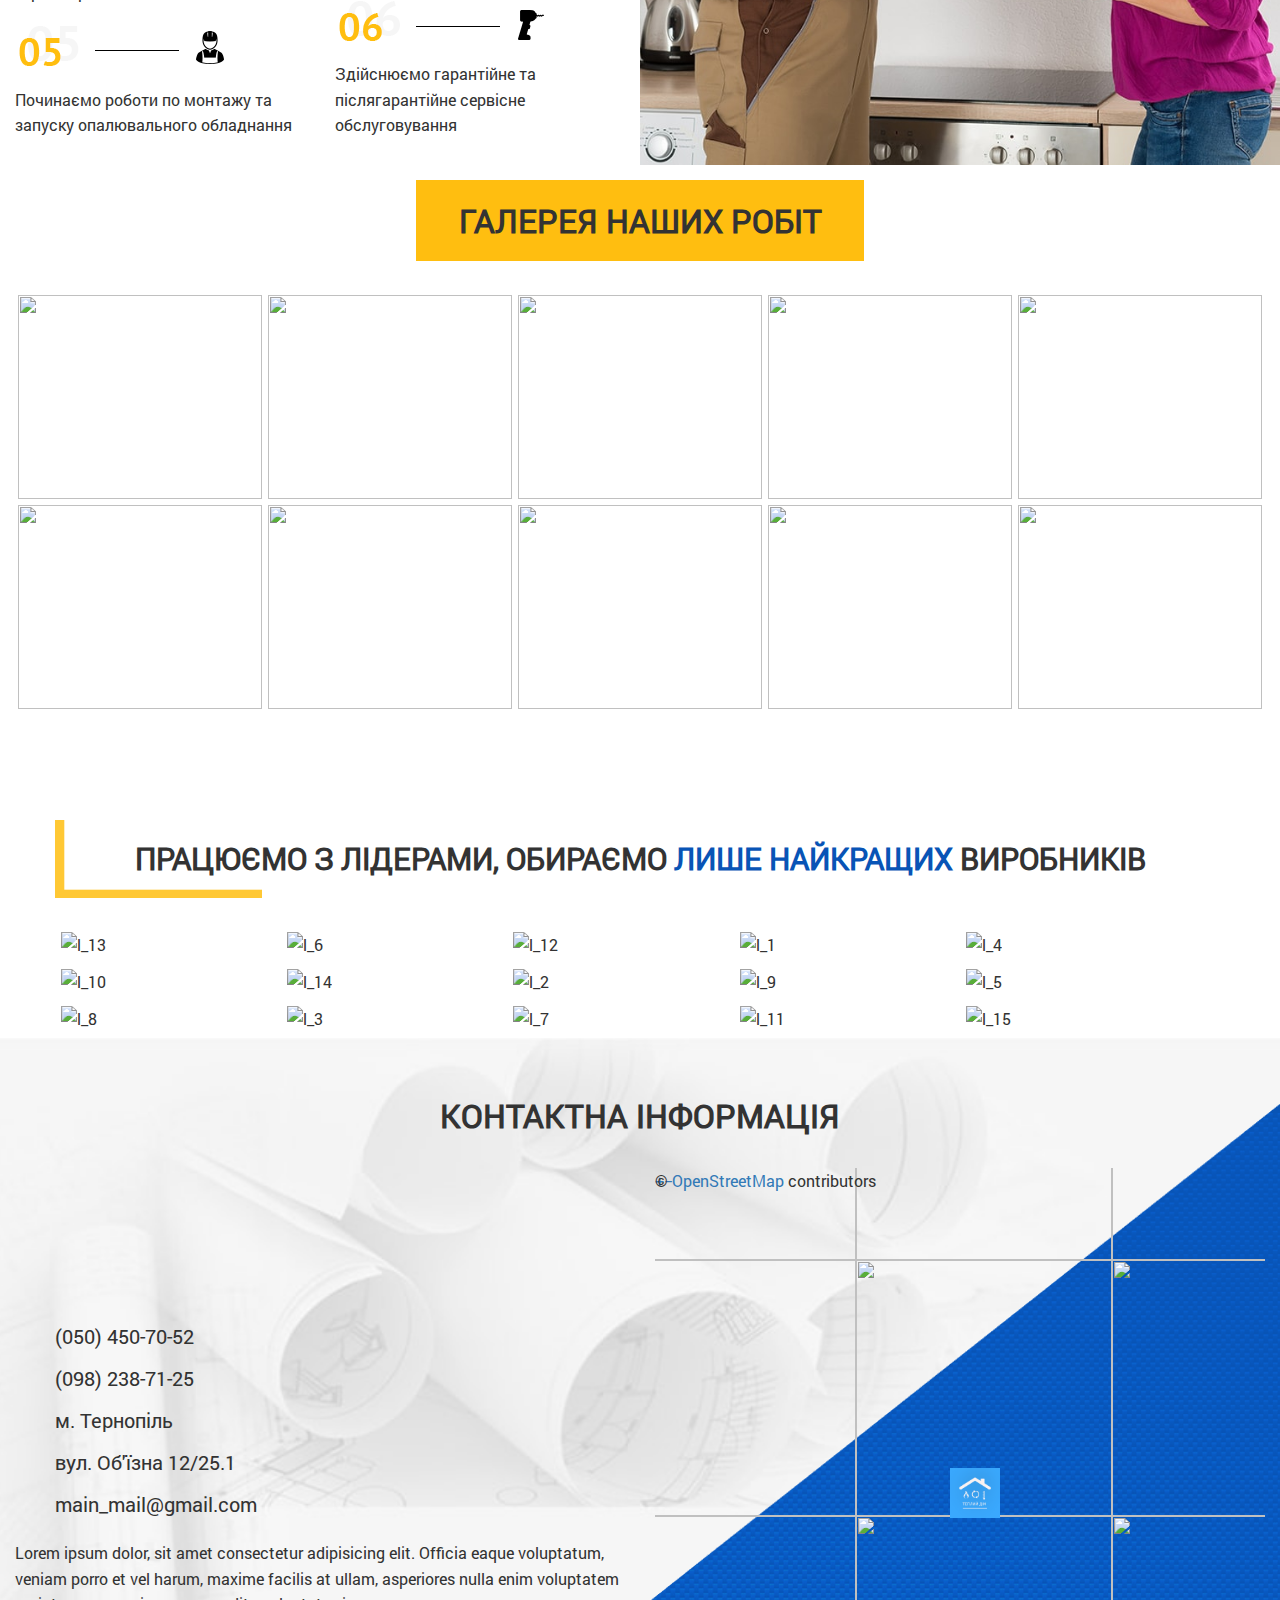
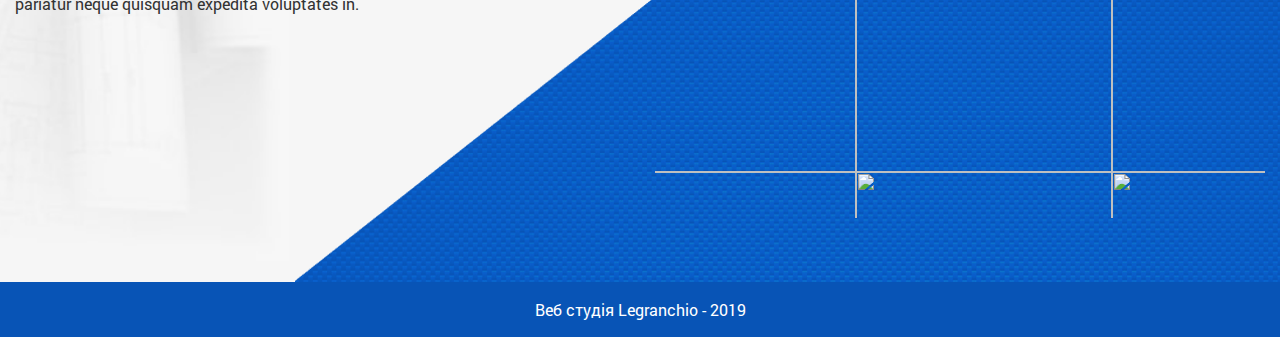
==== commit 423fca45: "наповнення" ====
--- a/New_verstka/index.html
+++ b/New_verstka/index.html
@@ -234,36 +234,28 @@
 
 					<div class=" row">
 						<div class="test_title items_title_l">
-							<h2>Працювати з нами зручно та вигідно для Вас</h2>
-							Ми проектуємо Якісне опалення за розумні гроші
+							<h2>Наші переваги</h2>
+							Працювати з нами зручно та вигідно для Вас
 						</div>
 						<div class="perevag_item col-md-6">
-							<h3>item title</h3>
-							<p>Lorem, ipsum dolor sit amet consectetur adipisicing elit. Sapiente et dolore soluta. Modi
-								reiciendis id cumque mollitia totam enim harum?</p>
-							<h3>item title</h3>
-							<p>Lorem, ipsum dolor sit amet consectetur adipisicing elit. Sapiente et dolore soluta. Modi
-								reiciendis id cumque mollitia totam enim harum?</p>
-							<h3>item title</h3>
-							<p>Lorem, ipsum dolor sit amet consectetur adipisicing elit. Sapiente et dolore soluta. Modi
-								reiciendis id cumque mollitia totam enim harum?</p>
-							<h3>item title</h3>
-							<p>Lorem, ipsum dolor sit amet consectetur adipisicing elit. Sapiente et dolore soluta. Modi
-								reiciendis id cumque mollitia totam enim harum?</p>
+							<h3>Якість</h3>
+							<p>Пропонуємо матеріали та обладнання від кращих європейських виробників, що довели свою надійність.</p>
+							<h3>Ціна</h3>
+							<p>Найактуальніші ціни, бонусні програми і акції, а також привабливі знижки.</p>
+							<h3>Досвід</h3>
+							<p>Більше 19 років на ринку. Постійне навчання та використання найсучасніших розробок.</p>
+							<h3>Гарантія</h3>
+							<p>Надаємо гарантію на обладнання та виконані роботи. Післягарантійне обслуговування.</p>
 						</div>
 						<div class="perevag_item col-md-6">
-							<h3>item title</h3>
-							<p>Lorem, ipsum dolor sit amet consectetur adipisicing elit. Sapiente et dolore soluta. Modi
-								reiciendis id cumque mollitia totam enim harum?</p>
-							<h3>item title</h3>
-							<p>Lorem, ipsum dolor sit amet consectetur adipisicing elit. Sapiente et dolore soluta. Modi
-								reiciendis id cumque mollitia totam enim harum?</p>
-							<h3>item title</h3>
-							<p>Lorem, ipsum dolor sit amet consectetur adipisicing elit. Sapiente et dolore soluta. Modi
-								reiciendis id cumque mollitia totam enim harum?</p>
-							<h3>item title</h3>
-							<p>Lorem, ipsum dolor sit amet consectetur adipisicing elit. Sapiente et dolore soluta. Modi
-								reiciendis id cumque mollitia totam enim harum?</p>
+							<h3>Монтаж</h3>
+							<p>Швидкий і акуратний монтаж. Проведення монтажних робіт в стислі терміни. Можливе поетапне виконання роботи.</p>
+							<h3>Безкоштовний виїзд інженера</h3>
+							<p>Виїзд спеціаліста (при потребі) для уточнення всіх деталей</p>
+							<h3></h3>Безкоштовний розрахунок</h3>
+							<p>Підбір обладнання, оцінка вартості обладнання і робіт.</p>
+							<h3>Індивідуальні рішення</h3>
+							<p>Проводимо підбір обладнання, виходячи з побажань клієнта (індивідуальний підхід до кожного клієнта)</p>
 						</div>
 					</div>
 
@@ -281,11 +273,11 @@
 				<h2>Зворотній зв'язок</h2>
 				<form id="cont_form_1" class="ajax_form col-md-12">
 
-					<input type="text" name="Ім'я" required placeholder="Ваше Ім'я">
-
-					<input type="tel" name="Телефон" required placeholder="Телефон">
-
-					<textarea name="Побажання" cols="15" rows="5" placeholder="Ваші Побажання"></textarea>
+					<input type="text" name="Ім'я" required placeholder="Ваше ім'я">
+
+					<input type="tel" name="Телефон" required placeholder="Номер телефона">
+
+					<textarea name="Побажання" cols="15" rows="5" placeholder="Ваше запитання"></textarea>
 					<button type="submit">Надіслати заявку</button>
 				</form>
 			</div>
@@ -307,11 +299,11 @@
 
 						<div class="how_it_item col-md-6">
 							<img src="img/ic_wok_1.png" alt="how_it_work">
-							<p>Вы телефонуєте 9999999999 або залишаєте заявку </p>
+							<p>Вы телефонуєте 050 450-70-52 / 098 238-71-25 або залишаєте заявку </p>
 							<img src="img/ic_wok_3.png" alt="how_it_work">
 							<p>Узгоджуємо і фіксуємо вартість та терміни робіт</p>
 							<img src="img/ic_wok_5.png" alt="how_it_work">
-							<p>Починаємо роботи монтажу та запуску опалювального обладнання</p>
+							<p>Починаємо роботи по монтажу та запуску опалювального обладнання</p>
 
 						</div>
 						<div class="how_it_item col-md-6">
--- a/New_verstka/css/main.css
+++ b/New_verstka/css/main.css
@@ -141,7 +141,8 @@
 	max-width: 30%;
 	text-align: left;
 }
-.first_slide_ttl::after {
+
+/*.first_slide_ttl::after {
 	content: '.';
 	background-color: #0854B6;
 	width: 100%;
@@ -151,7 +152,7 @@
 	right: -10%;
 	z-index: -1;
 	padding: 10px;
-}
+}*/
 .first_slide_ttl p {
 	margin-left: -50px;
 	padding: 20px;
@@ -256,7 +257,7 @@
 	margin-bottom: 10%;
 }
 .items_title_l h2 {
-	font-size: 38px;
+	font-size: 32px;
 	color: #000;
 	margin: 10px auto;
 }
@@ -289,10 +290,13 @@
 }
 .action_ttl {
 	text-align: center;
-	font-size: 6rem;
-	padding: 0;
-	margin: 10px auto;
-	text-transform: uppercase;
+	font-size: 32px;
+	padding: 0;
+	margin: 25px auto;
+	text-transform: uppercase;
+	padding: 15px;
+	background-color: #FFBE10;
+	width: 35%;
 }
 .akciya h3 {
 	color: red;
@@ -392,10 +396,14 @@
 	border: 3px solid #fff;
 }
 #photogalery h2 {
-	font-size: 3.5rem;
+	font-size: 32px;
 	text-align: center;
 	text-transform: uppercase;
 	margin-top: 4%;
+	background-color: #FFBE10;
+	width: 35%;
+	margin: 15px auto;
+	padding: 15px;
 }
 .ug-thumb-wrapper {
 	display: inline-block;
@@ -449,10 +457,9 @@
 }
 .service_title2 {
 	text-align: center;
-	font-size: 3rem;
+	font-size: 32px;
 	text-transform: uppercase;
 	color: #333;
-	
 }
 footer {
 	padding: 15px;
@@ -485,4 +492,10 @@
 	background-color: rgba(255,255,255,.65);
 	padding: 15px;
 	margin-left: -5%;
+}
+.list_text h3 {
+	font-size: 19px;
+	/* color: red; */
+	font-weight: normal;
+	color: #000;
 }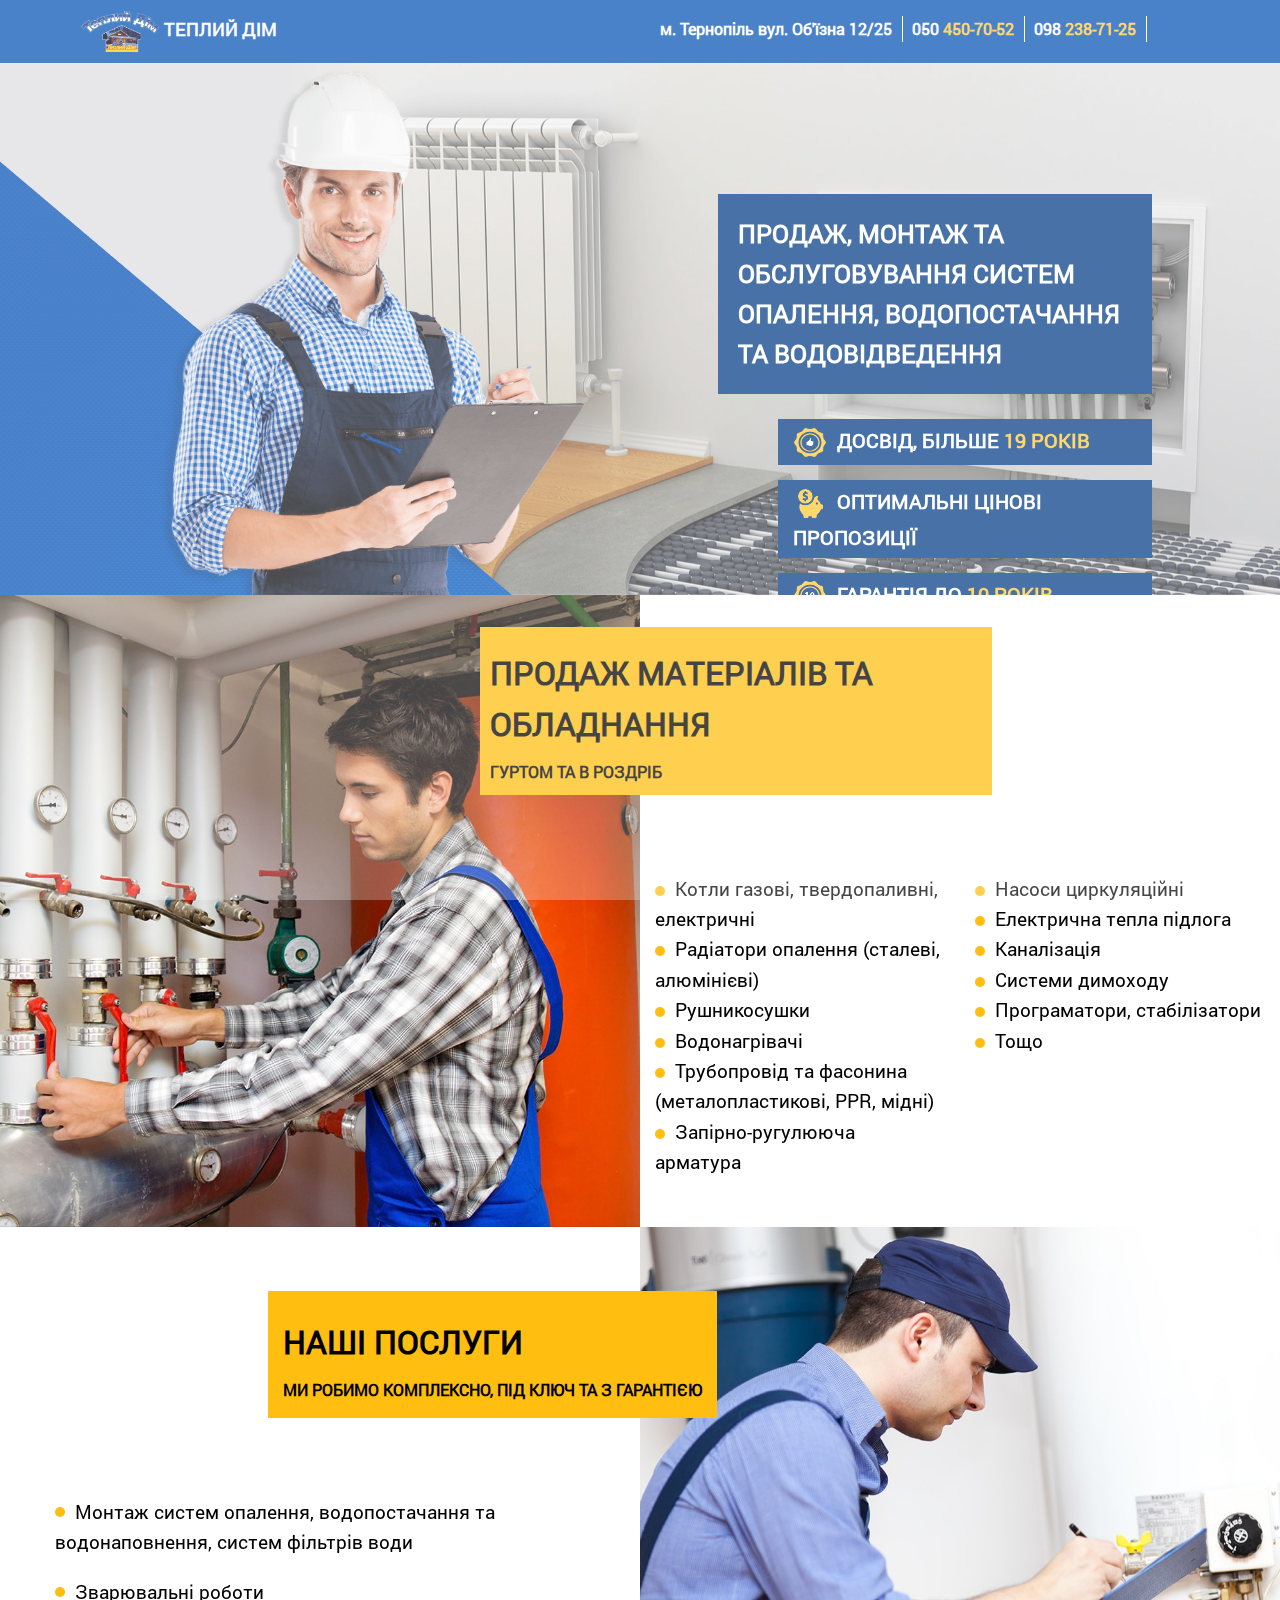
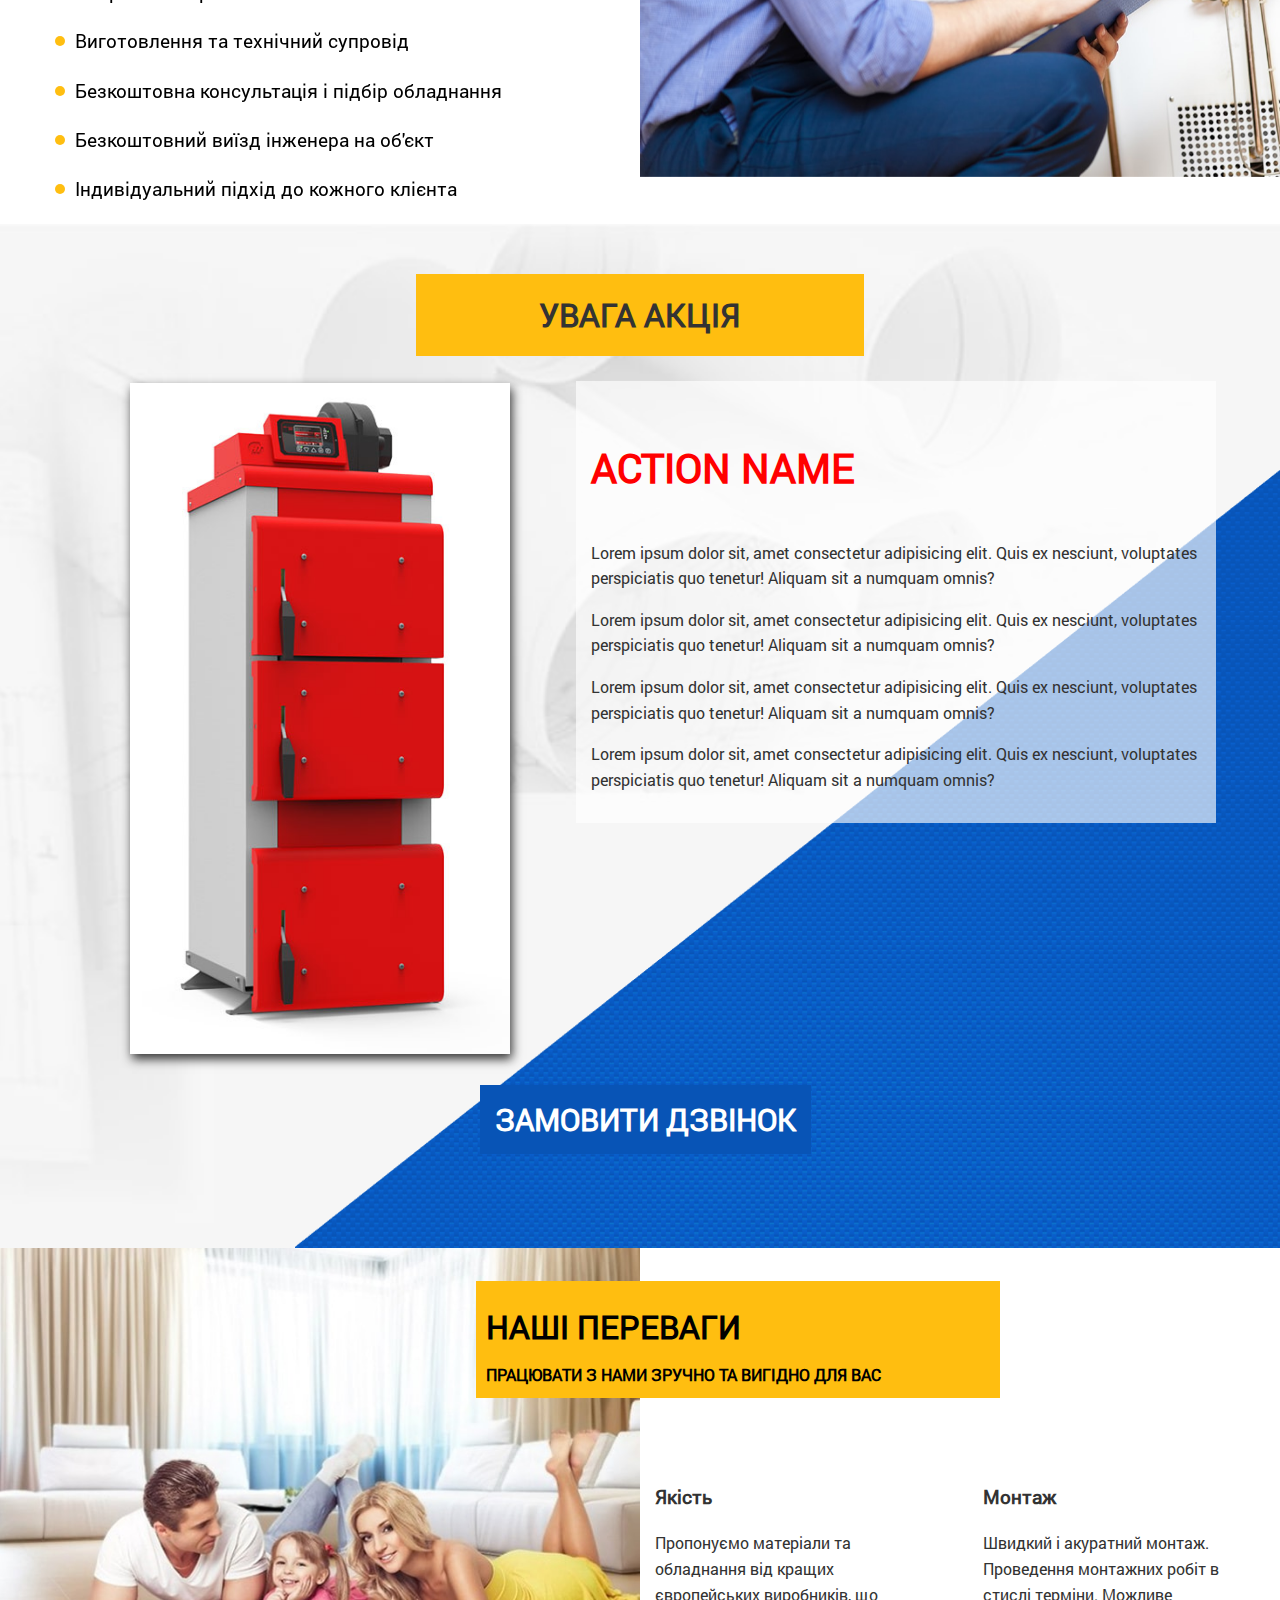
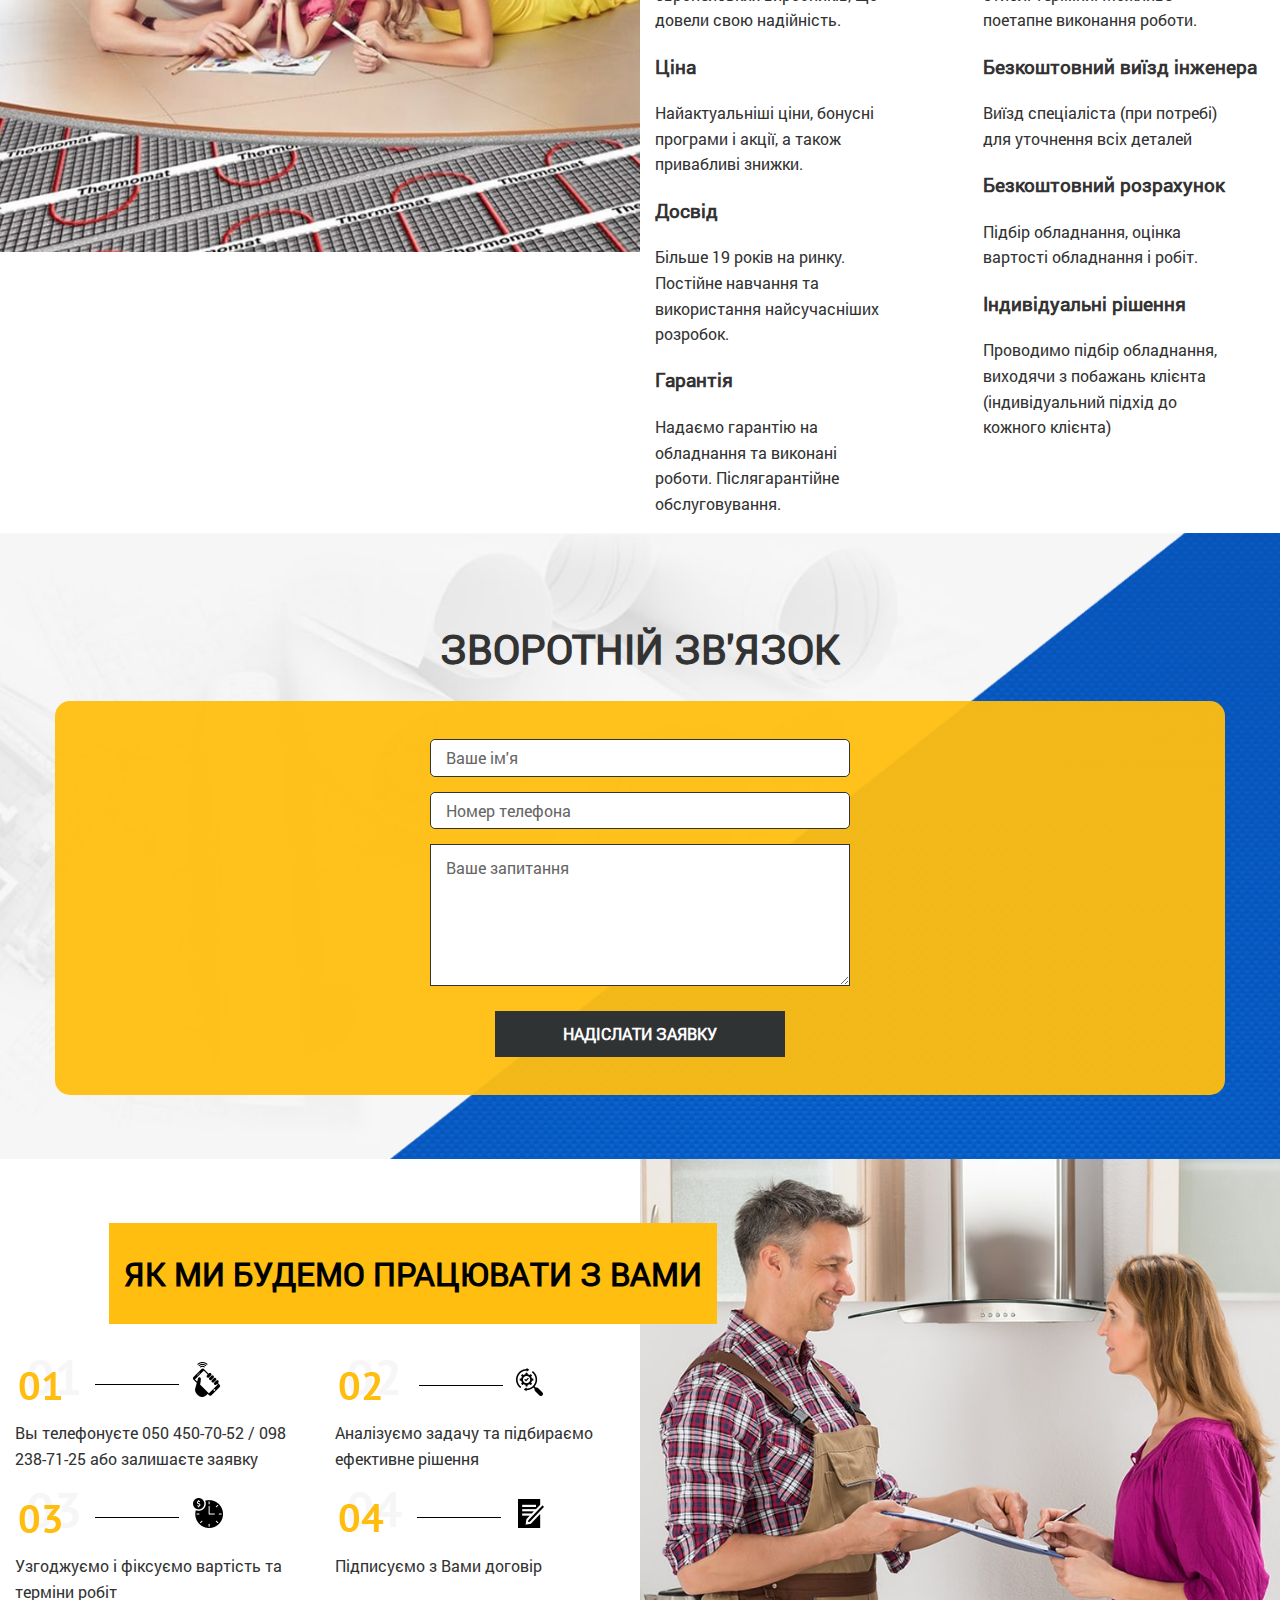
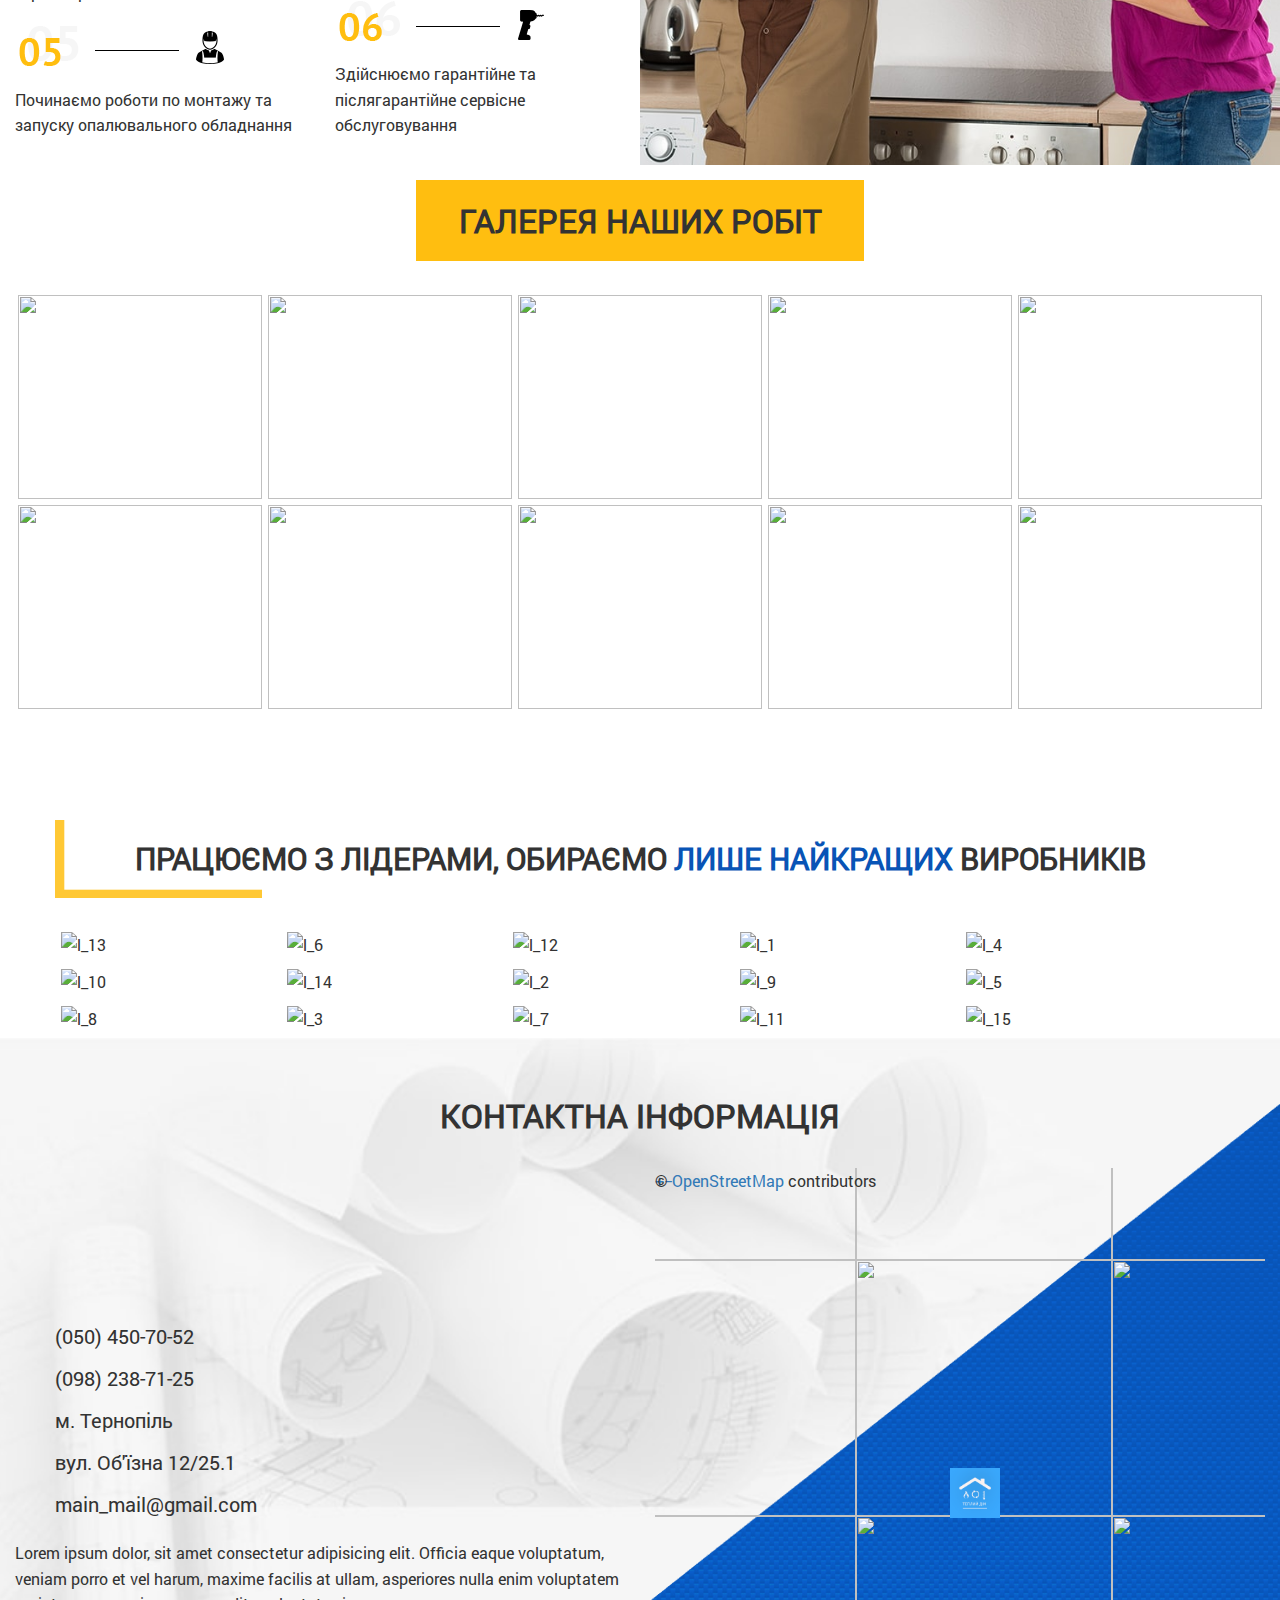
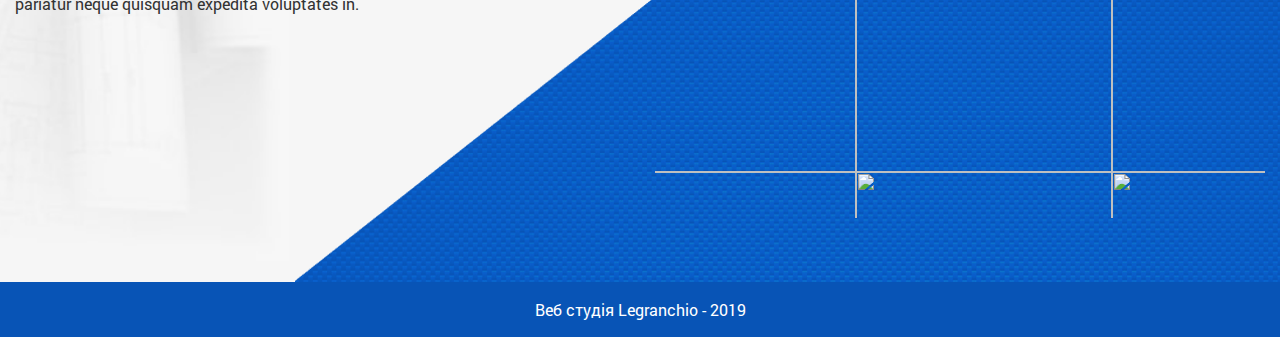
==== commit f38b9dd6: "правки орфографія" ====
--- a/New_verstka/index.html
+++ b/New_verstka/index.html
@@ -99,7 +99,7 @@
 									<ul>
 										<li>Котли газові, твердопаливні, електричні</li>
 										<li>Радіатори опалення (сталеві, алюмінієві)</li>
-										<li>Рушникосумки</li>
+										<li>Рушникосушки</li>
 										<li>Водонагрівачі</li>
 										<li>Трубопровід та фасонина (металопластикові, PPR, мідні)</li>
 										<li>Запірно-ругулююча арматура</li>
@@ -252,7 +252,7 @@
 							<p>Швидкий і акуратний монтаж. Проведення монтажних робіт в стислі терміни. Можливе поетапне виконання роботи.</p>
 							<h3>Безкоштовний виїзд інженера</h3>
 							<p>Виїзд спеціаліста (при потребі) для уточнення всіх деталей</p>
-							<h3></h3>Безкоштовний розрахунок</h3>
+							<h3>Безкоштовний розрахунок</h3>
 							<p>Підбір обладнання, оцінка вартості обладнання і робіт.</p>
 							<h3>Індивідуальні рішення</h3>
 							<p>Проводимо підбір обладнання, виходячи з побажань клієнта (індивідуальний підхід до кожного клієнта)</p>
